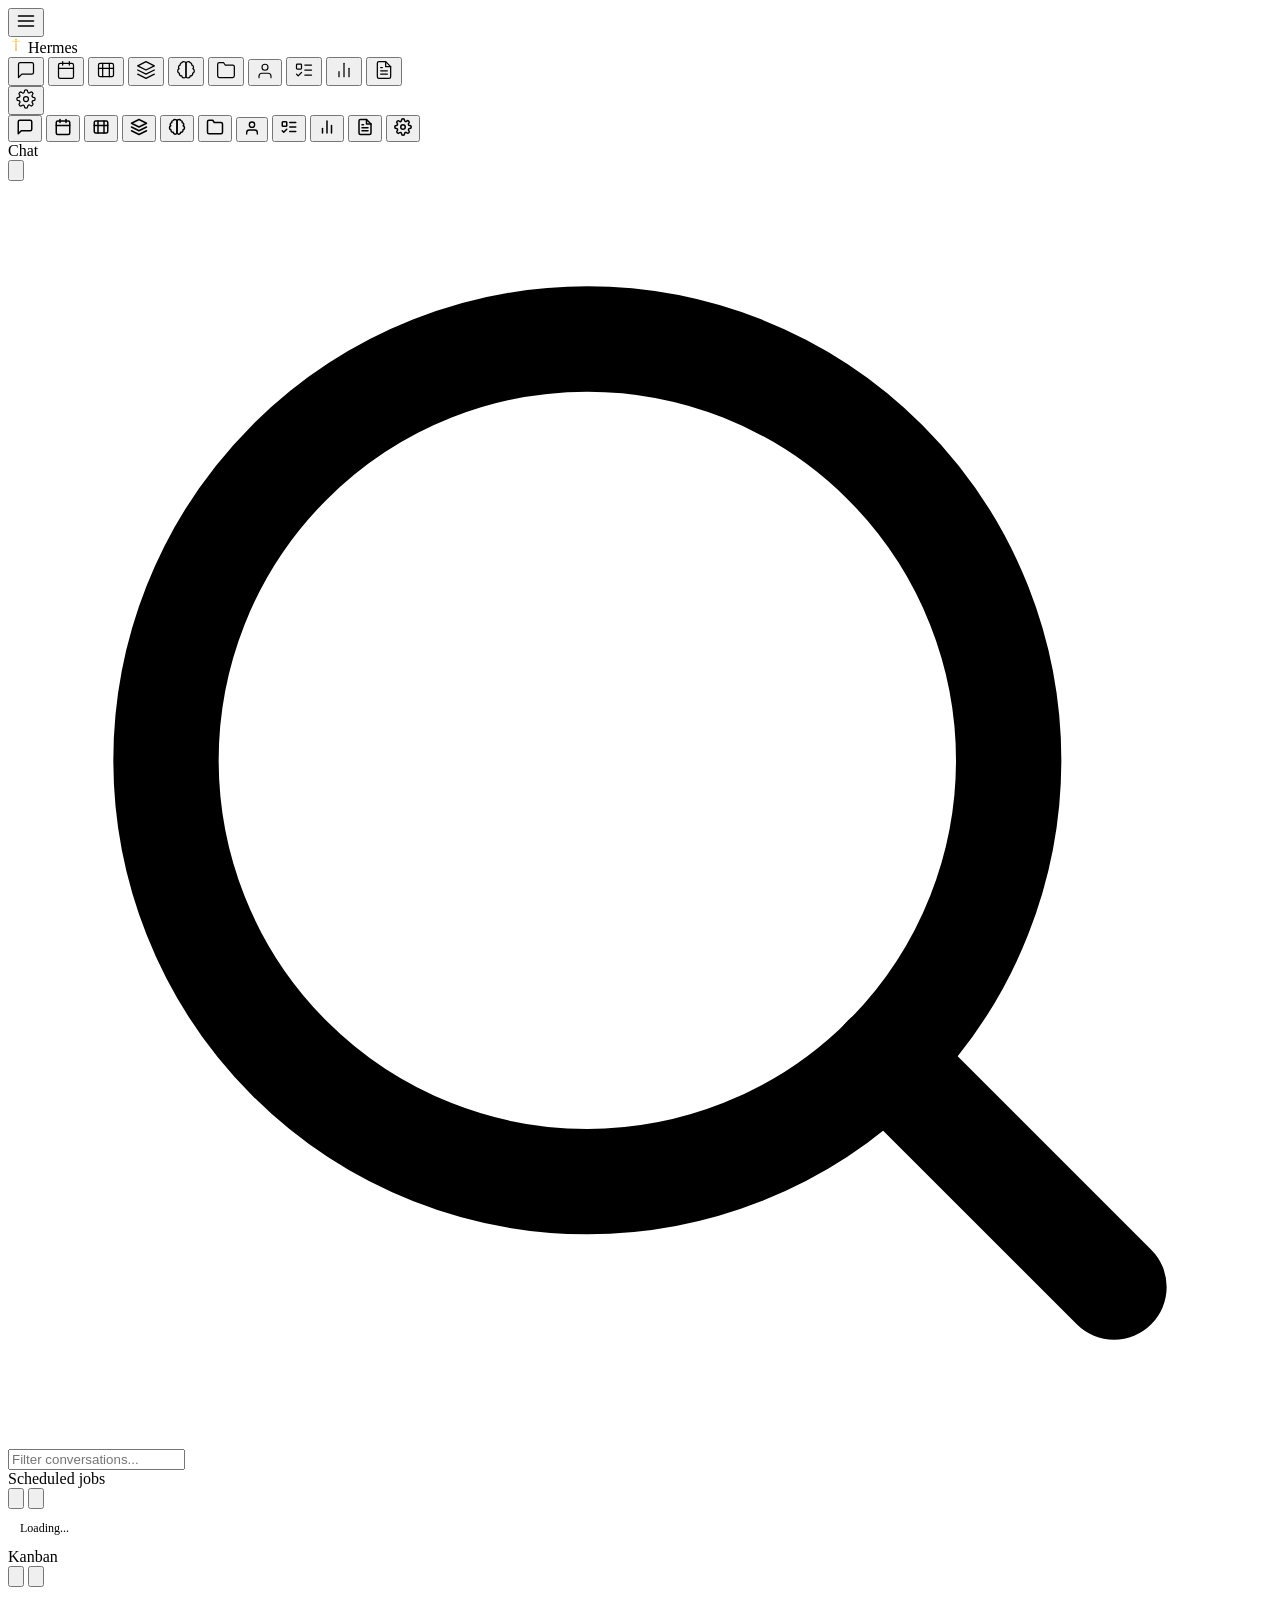
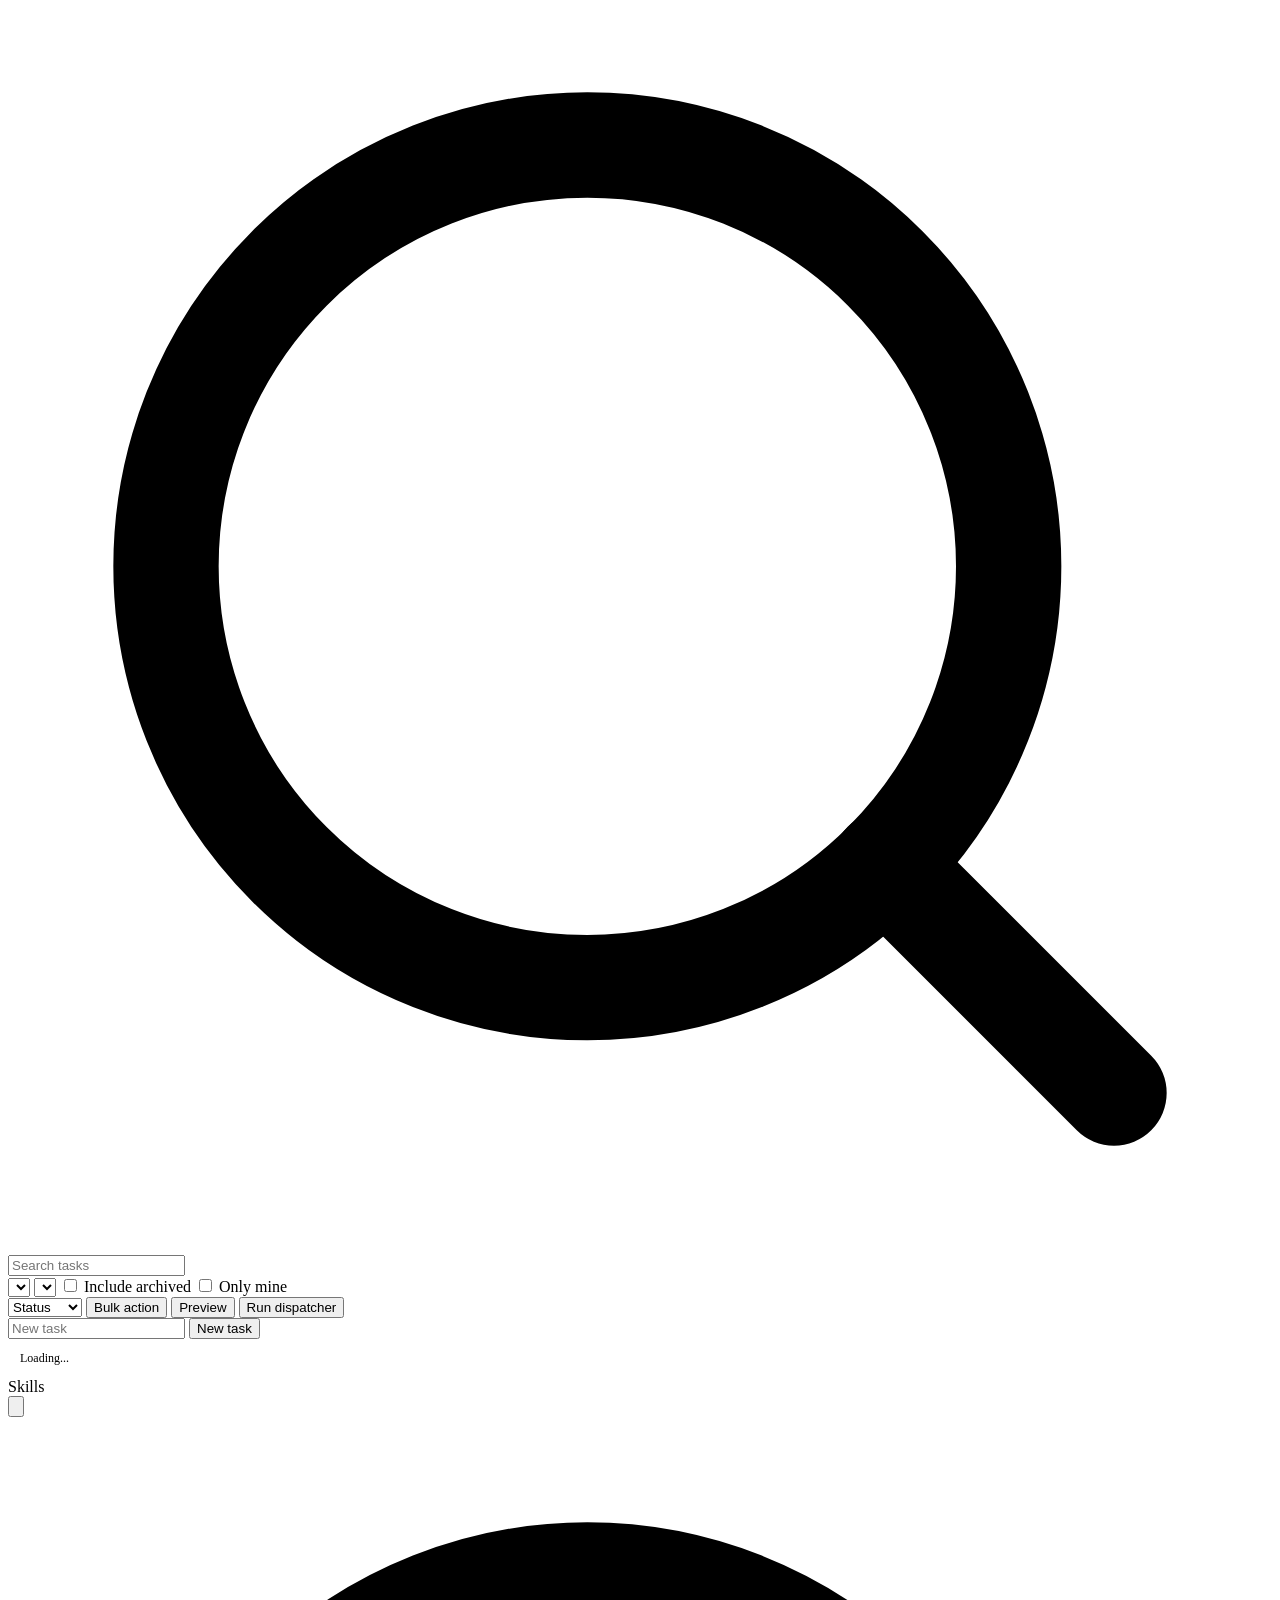
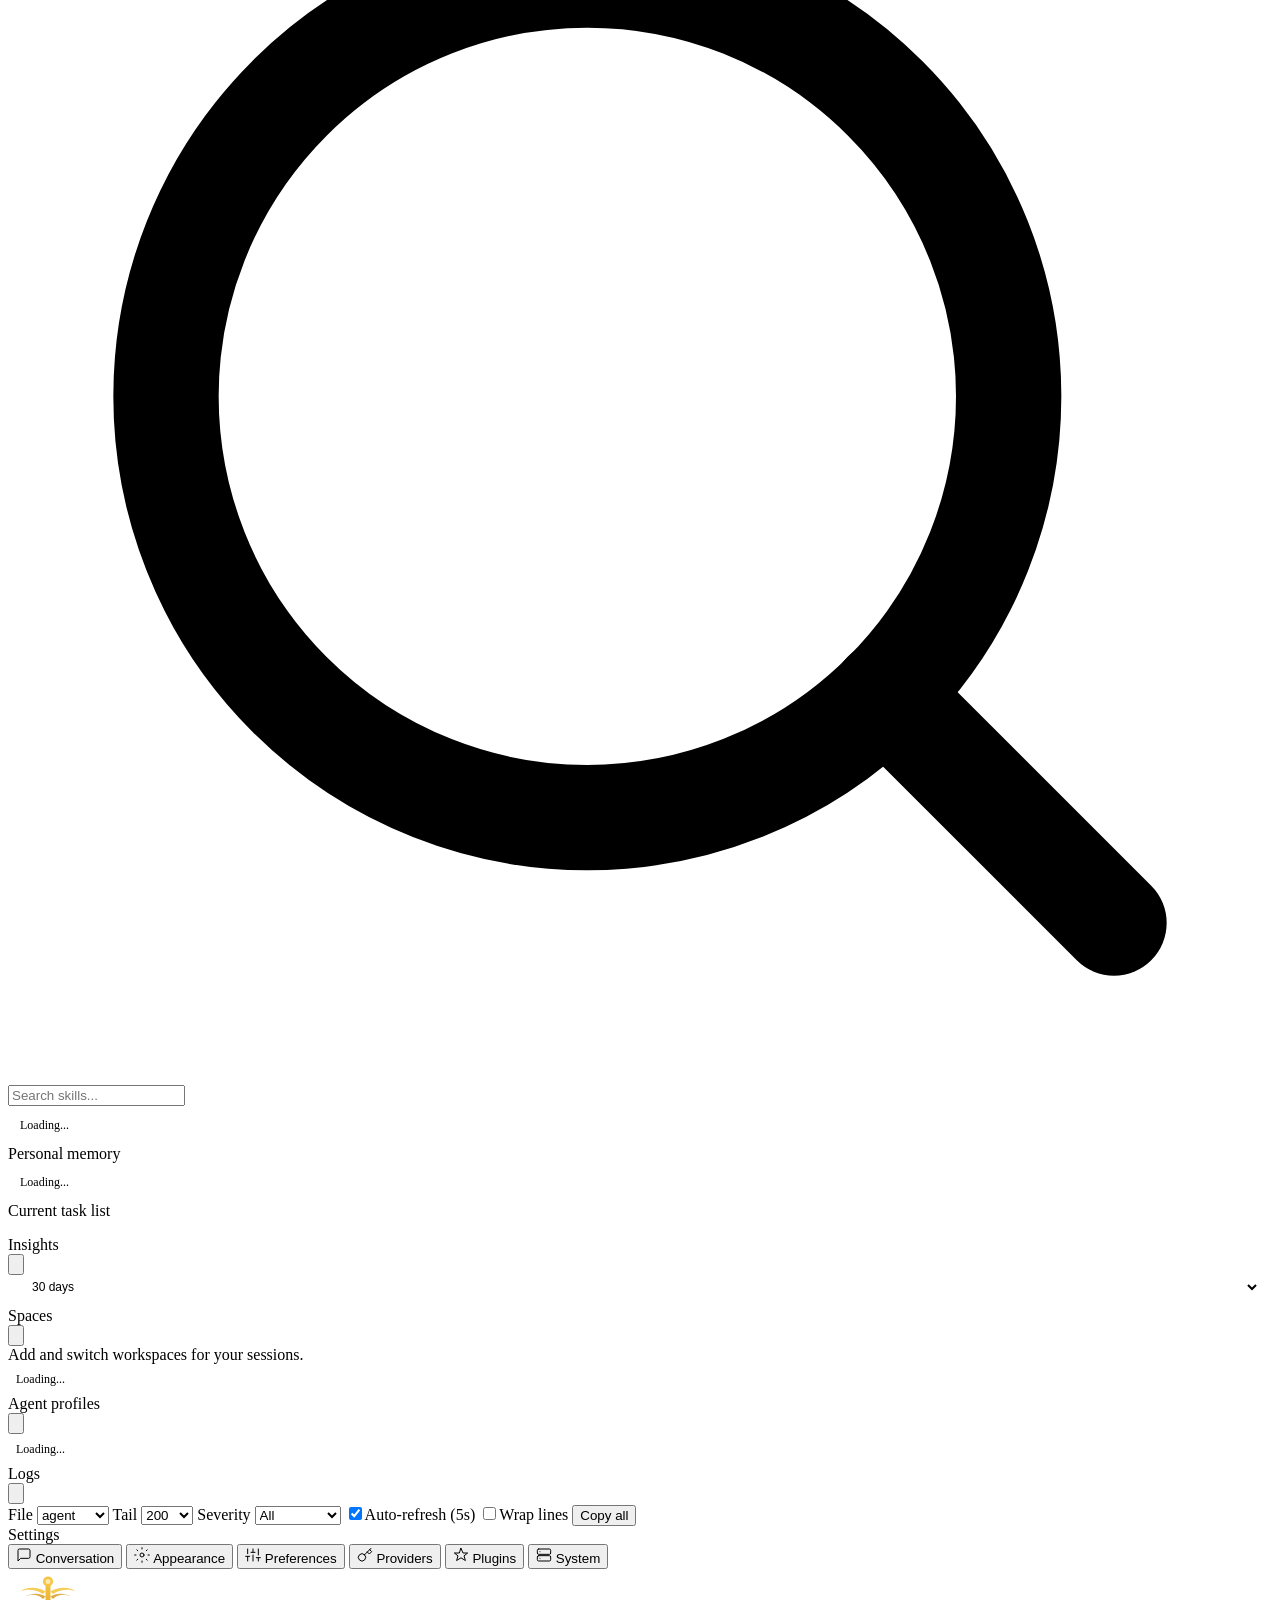
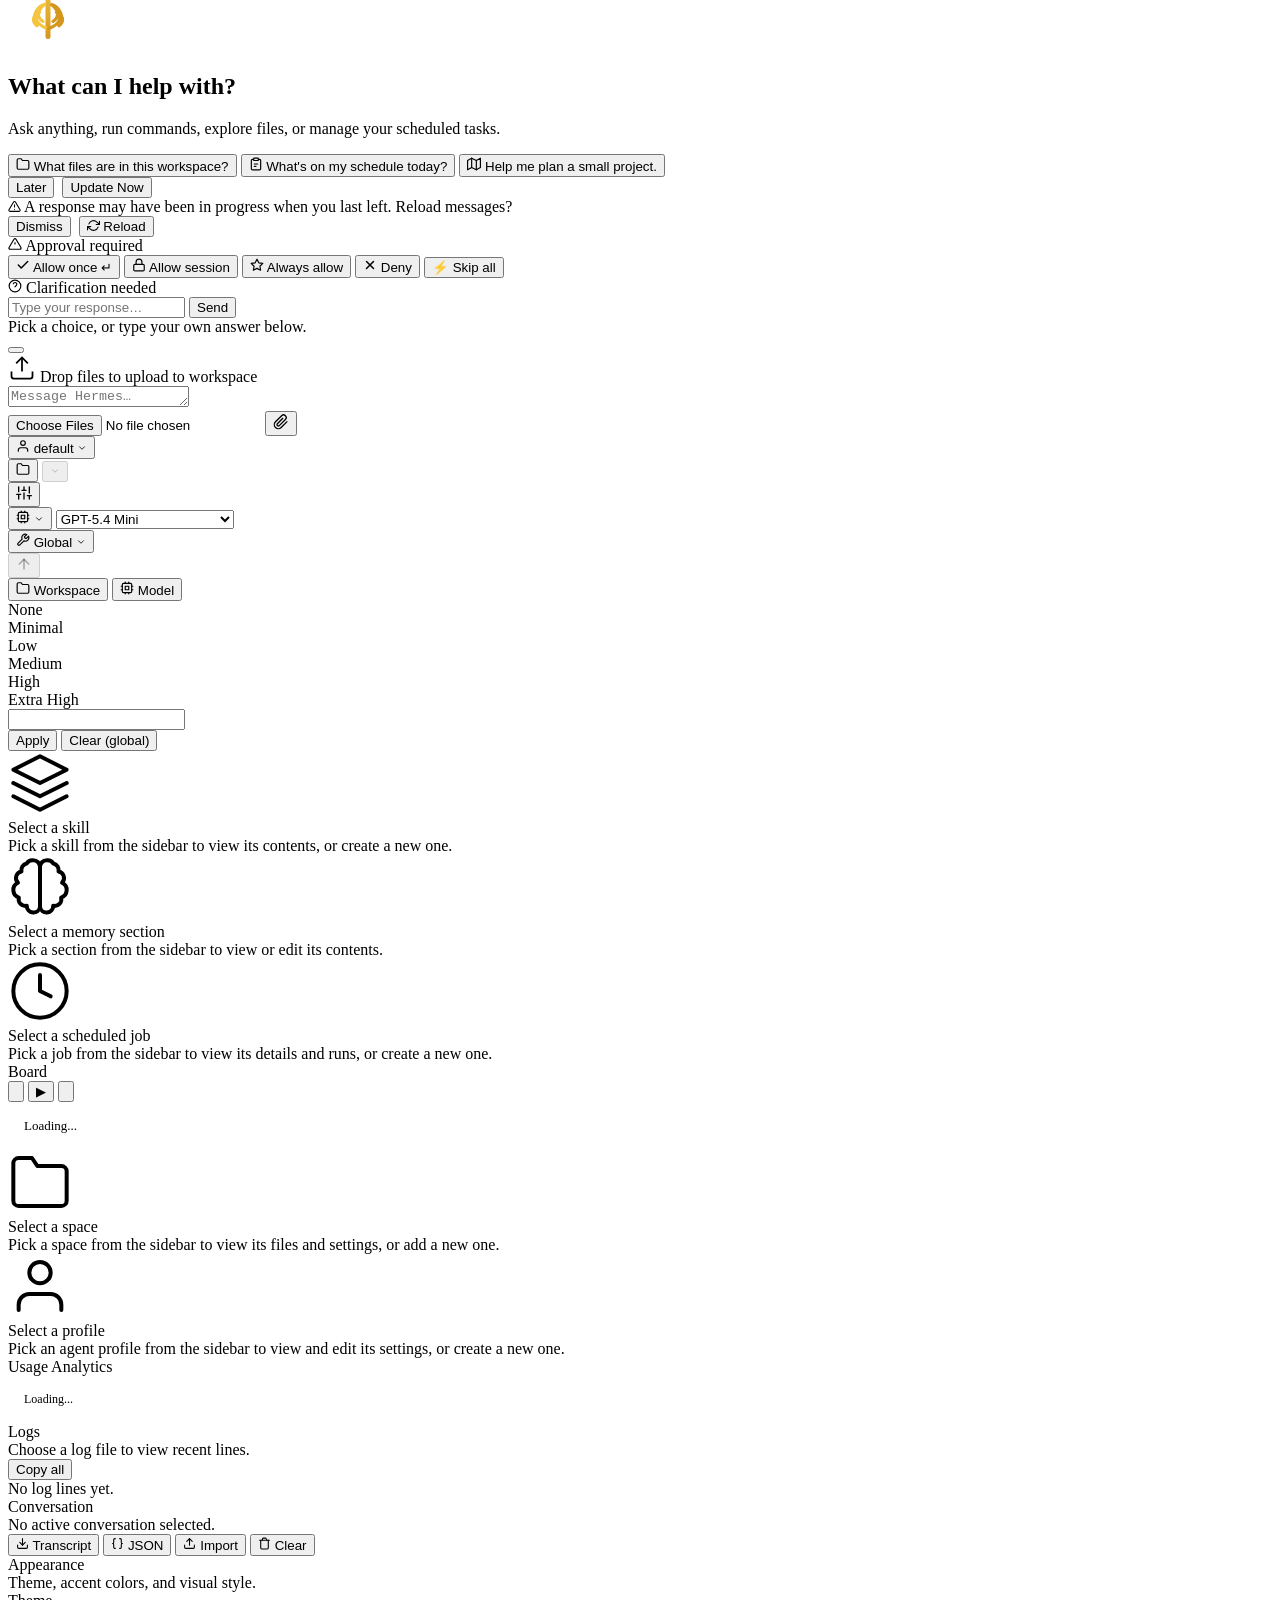
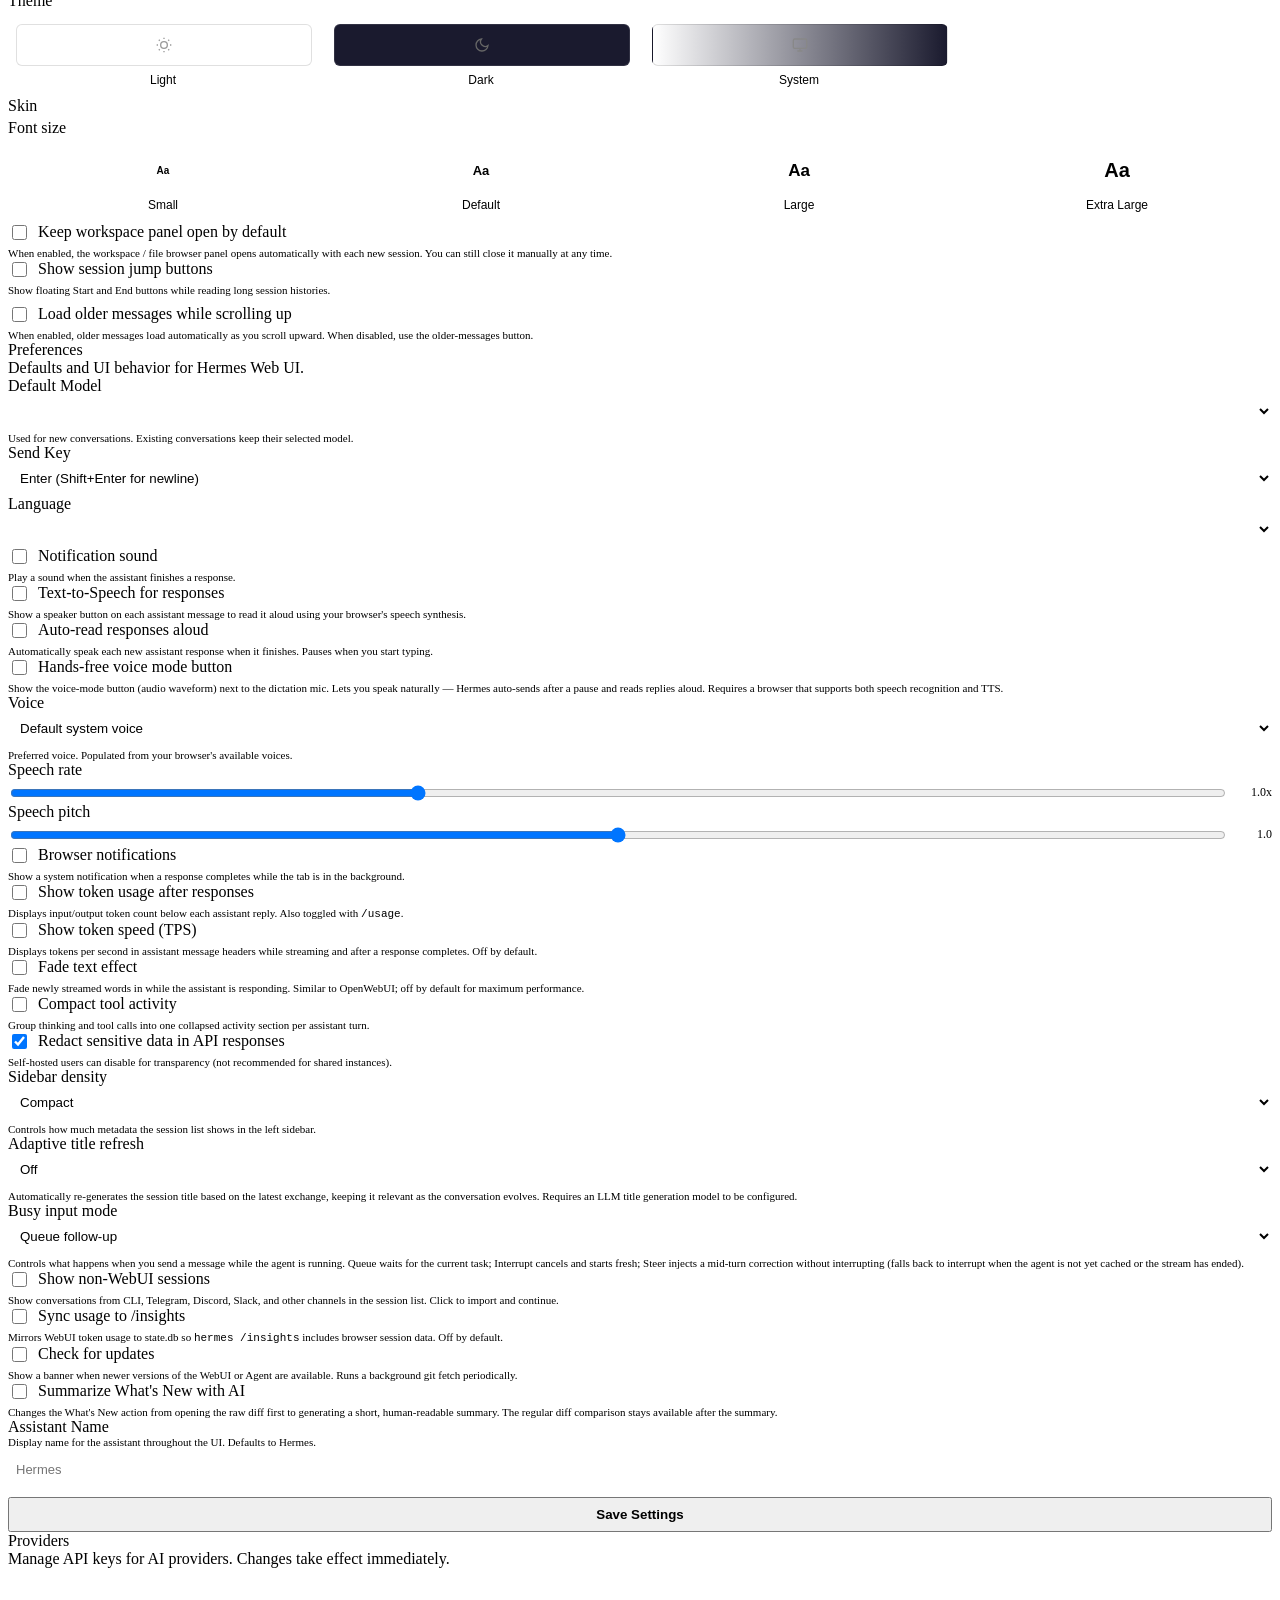
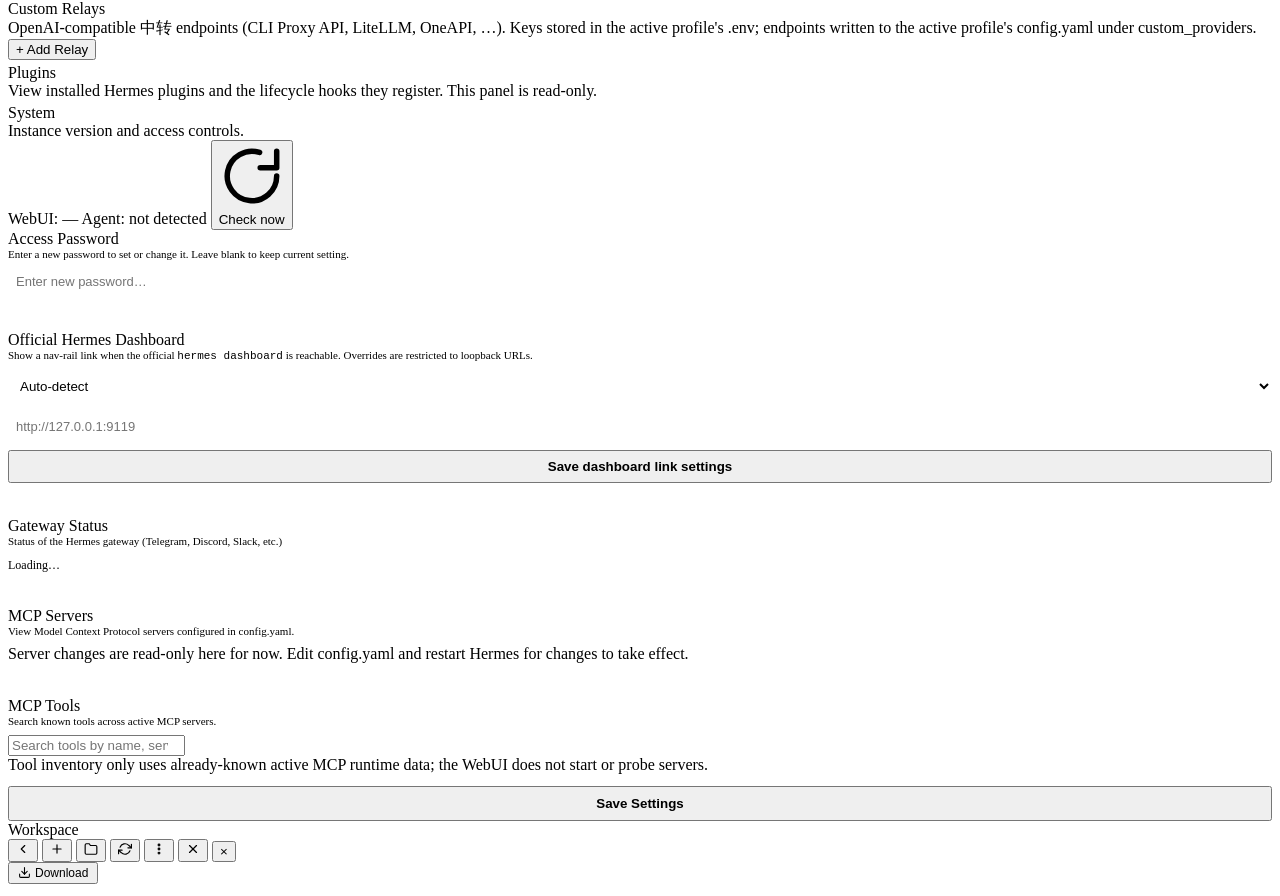
==== static/index.html @ fa10beca "docs(custom-relays): clarify config writes to active profile's home The "Custom Relays" subsection m" ====
<!doctype html>
<html lang="en">
<head>
<meta charset="utf-8">
<meta name="viewport" content="width=device-width, initial-scale=1, viewport-fit=cover">
<title>Hermes</title>
<!-- base href enables subpath mount support; all static paths must stay relative (no leading slash).
     MUST appear before manifest/favicon links so browsers resolve relative URLs against the
     correct base when the page is served from /session/<id> routes. See #2226. -->
<script>(function(){var path=location.pathname,marker='/session/',i=path.indexOf(marker),p;i>=0?p=(path.slice(0,i+1)||'/'):p=(path.endsWith('/')?path:(path.replace(/\/[^\/]*$/,'/')||'/'));document.write('<base href="'+location.origin+p+'">');})()</script>
<link rel="icon" type="image/svg+xml" href="static/favicon.svg">
<link rel="icon" type="image/png" sizes="32x32" href="static/favicon-32.png">
<link rel="shortcut icon" href="static/favicon.ico">
<link rel="manifest" href="manifest.json" crossorigin="use-credentials">
<meta name="mobile-web-app-capable" content="yes">
<meta name="apple-mobile-web-app-capable" content="yes">
<meta name="apple-mobile-web-app-status-bar-style" content="default">
<meta name="apple-mobile-web-app-title" content="Hermes">
<link rel="apple-touch-icon" sizes="512x512" href="static/apple-touch-icon.png">
<script>(function(){var themes={light:1,dark:1,system:1},skins={default:1,ares:1,mono:1,slate:1,poseidon:1,sisyphus:1,charizard:1,sienna:1},legacy={slate:['dark','slate'],solarized:['dark','poseidon'],monokai:['dark','sisyphus'],nord:['dark','slate'],oled:['dark','default']},t=(localStorage.getItem('hermes-theme')||'dark').toLowerCase(),s=(localStorage.getItem('hermes-skin')||'').toLowerCase(),m=legacy[t],theme=m?m[0]:(themes[t]?t:'dark'),skin=skins[s]?s:(m?m[1]:'default');localStorage.setItem('hermes-theme',theme);localStorage.setItem('hermes-skin',skin);if(theme==='system')theme=window.matchMedia('(prefers-color-scheme:dark)').matches?'dark':'light';if(theme==='dark')document.documentElement.classList.add('dark');if(skin!=='default')document.documentElement.dataset.skin=skin;})()</script>
<script>(function(){var fs=localStorage.getItem('hermes-font-size');if(fs&&fs!=='default')document.documentElement.dataset.fontSize=fs;})()</script>
<!-- theme-color: surfaces the active app chrome color to native status bars (Safari status bar, PWA, native WKWebView wrappers). Updated dynamically by boot.js when theme/skin changes. The light/dark default values match style.css :root --sidebar / :root.dark --sidebar. -->
<meta name="theme-color" content="#FAF7F0" media="(prefers-color-scheme: light)">
<meta name="theme-color" content="#141425" media="(prefers-color-scheme: dark)">
<meta name="theme-color" id="hermes-theme-color" content="#0D0D1A">
<script>(function(){try{var t=localStorage.getItem('hermes-theme')||'dark';if(t==='system')t=window.matchMedia('(prefers-color-scheme:dark)').matches?'dark':'light';var c=t==='dark'?'#141425':'#FAF7F0';document.querySelectorAll('meta[name="theme-color"]').forEach(function(m){m.setAttribute('content',c);m.removeAttribute('media');});}catch(e){}})()</script>
<script>(function(){try{document.documentElement.dataset.workspacePanel=localStorage.getItem('hermes-webui-workspace-panel')==='open'?'open':'closed';}catch(e){document.documentElement.dataset.workspacePanel='closed';}})()</script>
<script>(function(){try{if(localStorage.getItem('hermes-webui-sidebar-collapsed')==='1')document.documentElement.dataset.sidebarCollapsed='1';}catch(e){}})()</script>
<link rel="stylesheet" href="static/style.css?v=__WEBUI_VERSION__">
  <link rel="stylesheet" href="https://cdn.jsdelivr.net/npm/xterm@5.3.0/css/xterm.css" integrity="sha384-LJcOxlx9IMbNXDqJ2axpfEQKkAYbFjJfhXexLfiRJhjDU81mzgkiQq8rkV0j6dVh" crossorigin="anonymous">
  <!-- KaTeX math rendering CSS (loaded eagerly to prevent layout shift) -->
  <link rel="stylesheet" href="https://cdn.jsdelivr.net/npm/katex@0.16.22/dist/katex.min.css" integrity="sha384-5TcZemv2l/9On385z///+d7MSYlvIEw9FuZTIdZ14vJLqWphw7e7ZPuOiCHJcFCP" crossorigin="anonymous">
  <!-- streaming-markdown: incremental DOM-building markdown parser for live streams -->
  <!-- Self-hosted from npm:streaming-markdown@0.2.15 — no CDN dependency.           -->
  <!-- sha384 of smd.min.js @0.2.15: sha384-T6r95ocN9t3W8tUK2Fa6FPaO7bJryyjyW0WCalrUnpgtm2qXr5xcN4vwPYEJ6vHa -->
  <!-- ES module imports do not support the integrity= attribute (W3C limitation);    -->
  <!-- version is pinned in the vendored file path; hash documented above for audit. -->
  <script type="module">
    import * as smd from './static/vendor/smd.min.js';
    // SRI verification happens at the ES module level via importmap or SW; pinning version in URL.
    // sha384 of smd.min.js @0.2.15: sha384-T6r95ocN9t3W8tUK2Fa6FPaO7bJryyjyW0WCalrUnpgtm2qXr5xcN4vwPYEJ6vHa
    window.smd = smd;
  </script>
  <!-- Prism.js syntax highlighting (loaded async, non-blocking) -->
  <!-- SRI removed from prism-tomorrow.min.css — jsdelivr serves different digests across
       edge nodes causing intermittent integrity failures that block syntax highlighting (#1100).
       Version is pinned to @1.29.0 which is sufficient for supply-chain assurance. -->
  <link id="prism-theme" rel="stylesheet" href="https://cdn.jsdelivr.net/npm/prismjs@1.29.0/themes/prism-tomorrow.min.css" crossorigin="anonymous">
  <script src="https://cdn.jsdelivr.net/npm/prismjs@1.29.0/components/prism-core.min.js" integrity="sha384-MXybTpajaBV0AkcBaCPT4KIvo0FzoCiWXgcihYsw4FUkEz0Pv3JGV6tk2G8vJtDc" crossorigin="anonymous" defer></script>
  <script src="https://cdn.jsdelivr.net/npm/prismjs@1.29.0/plugins/autoloader/prism-autoloader.min.js" integrity="sha384-Uq05+JLko69eOiPr39ta9bh7kld5PKZoU+fF7g0EXTAriEollhZ+DrN8Q/Oi8J2Q" crossorigin="anonymous" defer></script>
  <script src="https://cdn.jsdelivr.net/npm/xterm@5.3.0/lib/xterm.js" integrity="sha384-/nfmYPUzWMS6v2atn8hbljz7NE0EI1iGx34lJaNzyVjWGDzMv+ciUZUeJpKA3Glc" crossorigin="anonymous" defer></script>
  <script src="https://cdn.jsdelivr.net/npm/xterm-addon-fit@0.8.0/lib/xterm-addon-fit.js" integrity="sha384-AQLWHRKAgdTxkolJcLOELg4E9rE89CPE2xMy3tIRFn08NcGKPTsELdvKomqji+DL" crossorigin="anonymous" defer></script>
  <script src="https://cdn.jsdelivr.net/npm/xterm-addon-web-links@0.9.0/lib/xterm-addon-web-links.js" integrity="sha384-U4fBROT3kCM582gaYiNaOSQiJbXPzd9SfR1598Y7yeGSYVBzikXrNg0XyuU+mOnl" crossorigin="anonymous" defer></script>
  <!-- PWA service worker registration -->
  <script>
    if ('serviceWorker' in navigator) {
      window.addEventListener('load', function() {
        navigator.serviceWorker.register('sw.js?v=__WEBUI_VERSION__').catch(function(err) {
          console.warn('[pwa] Service worker registration failed:', err);
        });
      });
    }
  </script>
</head>
<body>
<header class="app-titlebar" role="banner">
  <button class="app-titlebar-hamburger has-tooltip has-tooltip--bottom" id="btnHamburger" onclick="toggleMobileSidebar()" type="button" data-tooltip="Menu" aria-label="Menu">
    <svg width="20" height="20" viewBox="0 0 24 24" fill="none" stroke="currentColor" stroke-width="2" stroke-linecap="round" stroke-linejoin="round" aria-hidden="true"><line x1="3" y1="6" x2="21" y2="6"/><line x1="3" y1="12" x2="21" y2="12"/><line x1="3" y1="18" x2="21" y2="18"/></svg>
  </button>
  <div class="app-titlebar-inner">
    <span class="app-titlebar-icon" aria-hidden="true">
      <svg viewBox="0 0 64 64" width="16" height="16" aria-hidden="true">
        <defs>
          <linearGradient id="app-titlebar-gold" x1="0%" y1="0%" x2="0%" y2="100%">
            <stop offset="0%" style="stop-color:#F5C542"/>
            <stop offset="100%" style="stop-color:#D4961C"/>
          </linearGradient>
        </defs>
        <rect x="30" y="10" width="4" height="46" rx="2" fill="url(#app-titlebar-gold)"/>
        <path d="M30 18 C24 14, 14 14, 10 18 C14 16, 22 16, 28 20" fill="#F5C542" opacity="0.9"/>
        <path d="M34 18 C40 14, 50 14, 54 18 C50 16, 42 16, 36 20" fill="#F5C542" opacity="0.9"/>
        <circle cx="32" cy="10" r="4" fill="#F5C542"/>
      </svg>
    </span>
    <span class="app-titlebar-title" id="appTitlebarTitle">Hermes</span>
    <span class="app-titlebar-sub" id="appTitlebarSub" hidden></span>
  </div>
  <div class="app-titlebar-spacer" aria-hidden="true"></div>
</header>
<div class="layout">
  <nav class="rail" aria-label="Primary navigation">
    <button class="rail-btn nav-tab active has-tooltip" data-panel="chat" onclick="switchPanel('chat',{fromRailClick:true})" data-tooltip="Chat" data-i18n-title="tab_chat" aria-label="Chat"><svg width="20" height="20" viewBox="0 0 24 24" fill="none" stroke="currentColor" stroke-width="1.5" stroke-linecap="round" stroke-linejoin="round" aria-hidden="true"><path d="M21 15a2 2 0 0 1-2 2H7l-4 4V5a2 2 0 0 1 2-2h14a2 2 0 0 1 2 2z"/></svg></button>
    <button class="rail-btn nav-tab has-tooltip" data-panel="tasks" onclick="switchPanel('tasks',{fromRailClick:true})" data-tooltip="Tasks" data-i18n-title="tab_tasks" aria-label="Tasks"><svg width="20" height="20" viewBox="0 0 24 24" fill="none" stroke="currentColor" stroke-width="1.5" stroke-linecap="round" stroke-linejoin="round" aria-hidden="true"><rect x="3" y="4" width="18" height="18" rx="2"/><line x1="16" y1="2" x2="16" y2="6"/><line x1="8" y1="2" x2="8" y2="6"/><line x1="3" y1="10" x2="21" y2="10"/></svg></button>
    <button class="rail-btn nav-tab has-tooltip" data-panel="kanban" onclick="switchPanel('kanban',{fromRailClick:true})" data-tooltip="Kanban" data-i18n-title="tab_kanban" aria-label="Kanban"><svg width="20" height="20" viewBox="0 0 24 24" fill="none" stroke="currentColor" stroke-width="1.5" stroke-linecap="round" stroke-linejoin="round" aria-hidden="true"><rect x="3" y="4" width="18" height="16" rx="2"/><path d="M8 4v16"/><path d="M16 4v16"/><path d="M3 10h18"/></svg></button>
    <button class="rail-btn nav-tab has-tooltip" data-panel="skills" onclick="switchPanel('skills',{fromRailClick:true})" data-tooltip="Skills" data-i18n-title="tab_skills" aria-label="Skills"><svg width="20" height="20" viewBox="0 0 24 24" fill="none" stroke="currentColor" stroke-width="1.5" stroke-linecap="round" stroke-linejoin="round" aria-hidden="true"><path d="M12 2L2 7l10 5 10-5-10-5z"/><path d="M2 17l10 5 10-5"/><path d="M2 12l10 5 10-5"/></svg></button>
    <button class="rail-btn nav-tab has-tooltip" data-panel="memory" onclick="switchPanel('memory',{fromRailClick:true})" data-tooltip="Memory" data-i18n-title="tab_memory" aria-label="Memory"><svg width="20" height="20" viewBox="0 0 24 24" fill="none" stroke="currentColor" stroke-width="1.5" stroke-linecap="round" stroke-linejoin="round" aria-hidden="true"><path d="M9.5 2A2.5 2.5 0 0 1 12 4.5v15a2.5 2.5 0 0 1-4.96-.44 2.5 2.5 0 0 1-2.96-3.08 3 3 0 0 1-.34-5.58 2.5 2.5 0 0 1 1.32-4.24 2.5 2.5 0 0 1 1.98-3A2.5 2.5 0 0 1 9.5 2z"/><path d="M14.5 2A2.5 2.5 0 0 0 12 4.5v15a2.5 2.5 0 0 0 4.96-.44 2.5 2.5 0 0 0 2.96-3.08 3 3 0 0 0 .34-5.58 2.5 2.5 0 0 0-1.32-4.24 2.5 2.5 0 0 0-1.98-3A2.5 2.5 0 0 0 14.5 2z"/></svg></button>
    <button class="rail-btn nav-tab has-tooltip" data-panel="workspaces" onclick="switchPanel('workspaces',{fromRailClick:true})" data-tooltip="Spaces" data-i18n-title="tab_workspaces" aria-label="Spaces"><svg width="20" height="20" viewBox="0 0 24 24" fill="none" stroke="currentColor" stroke-width="1.5" stroke-linecap="round" stroke-linejoin="round" aria-hidden="true"><path d="M22 19a2 2 0 0 1-2 2H4a2 2 0 0 1-2-2V5a2 2 0 0 1 2-2h5l2 3h9a2 2 0 0 1 2 2z"/></svg></button>
    <button class="rail-btn nav-tab has-tooltip" data-panel="profiles" onclick="switchPanel('profiles',{fromRailClick:true})" data-tooltip="Agent profiles" data-i18n-title="tab_profiles" aria-label="Agent profiles"><svg width="18" height="18" viewBox="0 0 24 24" fill="none" stroke="currentColor" stroke-width="1.5" stroke-linecap="round" stroke-linejoin="round"><path d="M20 21v-2a4 4 0 0 0-4-4H8a4 4 0 0 0-4 4v2"/><circle cx="12" cy="7" r="4"/></svg></button>
    <button class="rail-btn nav-tab has-tooltip" data-panel="todos" onclick="switchPanel('todos',{fromRailClick:true})" data-tooltip="Current task list" data-i18n-title="tab_todos" aria-label="Todos"><svg width="20" height="20" viewBox="0 0 24 24" fill="none" stroke="currentColor" stroke-width="1.5" stroke-linecap="round" stroke-linejoin="round" aria-hidden="true"><rect x="3" y="5" width="6" height="6" rx="1"/><path d="m3 17 2 2 4-4"/><path d="M13 6h8"/><path d="M13 12h8"/><path d="M13 18h8"/></svg></button>
    <button class="rail-btn nav-tab has-tooltip" data-panel="insights" onclick="switchPanel('insights',{fromRailClick:true})" data-tooltip="Insights" data-i18n-title="tab_insights" aria-label="Insights"><svg width="20" height="20" viewBox="0 0 24 24" fill="none" stroke="currentColor" stroke-width="1.5" stroke-linecap="round" stroke-linejoin="round" aria-hidden="true"><path d="M18 20V10"/><path d="M12 20V4"/><path d="M6 20v-6"/></svg></button>
    <button class="rail-btn nav-tab dashboard-link has-tooltip" id="dashboardRailBtn" data-dashboard-link style="display:none" onclick="openHermesDashboard(event)" data-tooltip="Hermes Dashboard" data-i18n-title="tab_dashboard" aria-label="Hermes Dashboard"><svg width="20" height="20" viewBox="0 0 24 24" fill="none" stroke="currentColor" stroke-width="1.5" stroke-linecap="round" stroke-linejoin="round" aria-hidden="true"><rect x="3" y="3" width="18" height="18" rx="2"/><path d="M3 9h18"/><path d="M9 21V9"/></svg><span class="dashboard-external-badge" aria-hidden="true"></span></button>
    <button class="rail-btn nav-tab has-tooltip" data-panel="logs" onclick="switchPanel('logs',{fromRailClick:true})" data-tooltip="Logs" data-i18n-title="tab_logs" aria-label="Logs"><svg width="20" height="20" viewBox="0 0 24 24" fill="none" stroke="currentColor" stroke-width="1.5" stroke-linecap="round" stroke-linejoin="round" aria-hidden="true"><path d="M14 2H6a2 2 0 0 0-2 2v16a2 2 0 0 0 2 2h12a2 2 0 0 0 2-2V8z"/><path d="M14 2v6h6"/><path d="M8 13h8"/><path d="M8 17h8"/><path d="M8 9h2"/></svg></button>
    <div class="rail-spacer"></div>
    <button class="rail-btn nav-tab has-tooltip" data-panel="settings" onclick="switchPanel('settings',{fromRailClick:true})" data-tooltip="Settings" data-i18n-title="tab_settings" aria-label="Settings"><svg width="20" height="20" viewBox="0 0 24 24" fill="none" stroke="currentColor" stroke-width="1.5" stroke-linecap="round" stroke-linejoin="round" aria-hidden="true"><circle cx="12" cy="12" r="3"/><path d="M19.4 15a1.65 1.65 0 0 0 .33 1.82l.06.06a2 2 0 0 1-2.83 2.83l-.06-.06a1.65 1.65 0 0 0-1.82-.33 1.65 1.65 0 0 0-1 1.51V21a2 2 0 0 1-4 0v-.09A1.65 1.65 0 0 0 9 19.4a1.65 1.65 0 0 0-1.82.33l-.06.06a2 2 0 0 1-2.83-2.83l.06-.06a1.65 1.65 0 0 0 .33-1.82 1.65 1.65 0 0 0-1.51-1H3a2 2 0 0 1 0-4h.09A1.65 1.65 0 0 0 4.6 9a1.65 1.65 0 0 0-.33-1.82l-.06-.06a2 2 0 0 1 2.83-2.83l.06.06a1.65 1.65 0 0 0 1.82.33H9a1.65 1.65 0 0 0 1-1.51V3a2 2 0 0 1 4 0v.09a1.65 1.65 0 0 0 1 1.51 1.65 1.65 0 0 0 1.82-.33l.06-.06a2 2 0 0 1 2.83 2.83l-.06.06a1.65 1.65 0 0 0-.33 1.82V9a1.65 1.65 0 0 0 1.51 1H21a2 2 0 0 1 0 4h-.09a1.65 1.65 0 0 0-1.51 1z"/></svg></button>
  </nav>
  <aside class="sidebar">

    <div class="sidebar-nav">
      <button class="nav-tab active has-tooltip has-tooltip--bottom" data-panel="chat" data-label="Chat" onclick="switchPanel('chat',{fromRailClick:true})" data-tooltip="Chat" data-i18n-title="tab_chat"><svg width="18" height="18" viewBox="0 0 24 24" fill="none" stroke="currentColor" stroke-width="2" stroke-linecap="round" stroke-linejoin="round" aria-hidden="true"><path d="M21 15a2 2 0 0 1-2 2H7l-4 4V5a2 2 0 0 1 2-2h14a2 2 0 0 1 2 2z"/></svg></button>
      <button class="nav-tab has-tooltip has-tooltip--bottom" data-panel="tasks" data-label="Tasks" onclick="switchPanel('tasks',{fromRailClick:true})" data-tooltip="Tasks" data-i18n-title="tab_tasks"><svg width="18" height="18" viewBox="0 0 24 24" fill="none" stroke="currentColor" stroke-width="2" stroke-linecap="round" stroke-linejoin="round" aria-hidden="true"><rect x="3" y="4" width="18" height="18" rx="2"/><line x1="16" y1="2" x2="16" y2="6"/><line x1="8" y1="2" x2="8" y2="6"/><line x1="3" y1="10" x2="21" y2="10"/></svg></button>
      <button class="nav-tab has-tooltip has-tooltip--bottom" data-panel="kanban" data-label="Kanban" onclick="switchPanel('kanban',{fromRailClick:true})" data-tooltip="Kanban" data-i18n-title="tab_kanban"><svg width="18" height="18" viewBox="0 0 24 24" fill="none" stroke="currentColor" stroke-width="2" stroke-linecap="round" stroke-linejoin="round" aria-hidden="true"><rect x="3" y="4" width="18" height="16" rx="2"/><path d="M8 4v16"/><path d="M16 4v16"/><path d="M3 10h18"/></svg></button>
      <button class="nav-tab has-tooltip has-tooltip--bottom" data-panel="skills" data-label="Skills" onclick="switchPanel('skills',{fromRailClick:true})" data-tooltip="Skills" data-i18n-title="tab_skills"><svg width="18" height="18" viewBox="0 0 24 24" fill="none" stroke="currentColor" stroke-width="2" stroke-linecap="round" stroke-linejoin="round" aria-hidden="true"><path d="M12 2L2 7l10 5 10-5-10-5z"/><path d="M2 17l10 5 10-5"/><path d="M2 12l10 5 10-5"/></svg></button>
      <button class="nav-tab has-tooltip has-tooltip--bottom" data-panel="memory" data-label="Memory" onclick="switchPanel('memory',{fromRailClick:true})" data-tooltip="Memory" data-i18n-title="tab_memory"><svg width="18" height="18" viewBox="0 0 24 24" fill="none" stroke="currentColor" stroke-width="2" stroke-linecap="round" stroke-linejoin="round" aria-hidden="true"><path d="M9.5 2A2.5 2.5 0 0 1 12 4.5v15a2.5 2.5 0 0 1-4.96-.44 2.5 2.5 0 0 1-2.96-3.08 3 3 0 0 1-.34-5.58 2.5 2.5 0 0 1 1.32-4.24 2.5 2.5 0 0 1 1.98-3A2.5 2.5 0 0 1 9.5 2z"/><path d="M14.5 2A2.5 2.5 0 0 0 12 4.5v15a2.5 2.5 0 0 0 4.96-.44 2.5 2.5 0 0 0 2.96-3.08 3 3 0 0 0 .34-5.58 2.5 2.5 0 0 0-1.32-4.24 2.5 2.5 0 0 0-1.98-3A2.5 2.5 0 0 0 14.5 2z"/></svg></button>
      <button class="nav-tab has-tooltip has-tooltip--bottom" data-panel="workspaces" data-label="Spaces" onclick="switchPanel('workspaces',{fromRailClick:true})" data-tooltip="Spaces" data-i18n-title="tab_workspaces"><svg width="18" height="18" viewBox="0 0 24 24" fill="none" stroke="currentColor" stroke-width="2" stroke-linecap="round" stroke-linejoin="round" aria-hidden="true"><path d="M22 19a2 2 0 0 1-2 2H4a2 2 0 0 1-2-2V5a2 2 0 0 1 2-2h5l2 3h9a2 2 0 0 1 2 2z"/></svg></button>
      <button class="nav-tab has-tooltip has-tooltip--bottom" data-panel="profiles" data-label="Profiles" onclick="switchPanel('profiles',{fromRailClick:true})" data-tooltip="Agent profiles" data-i18n-title="tab_profiles"><svg width="16" height="16" viewBox="0 0 24 24" fill="none" stroke="currentColor" stroke-width="2" stroke-linecap="round" stroke-linejoin="round"><path d="M20 21v-2a4 4 0 0 0-4-4H8a4 4 0 0 0-4 4v2"/><circle cx="12" cy="7" r="4"/></svg></button>
      <button class="nav-tab has-tooltip has-tooltip--bottom" data-panel="todos" data-label="Todos" onclick="switchPanel('todos',{fromRailClick:true})" data-tooltip="Current task list" data-i18n-title="tab_todos"><svg width="18" height="18" viewBox="0 0 24 24" fill="none" stroke="currentColor" stroke-width="2" stroke-linecap="round" stroke-linejoin="round" aria-hidden="true"><rect x="3" y="5" width="6" height="6" rx="1"/><path d="m3 17 2 2 4-4"/><path d="M13 6h8"/><path d="M13 12h8"/><path d="M13 18h8"/></svg></button>
      <button class="nav-tab has-tooltip has-tooltip--bottom" data-panel="insights" data-label="Insights" onclick="switchPanel('insights',{fromRailClick:true})" data-tooltip="Insights" data-i18n-title="tab_insights"><svg width="18" height="18" viewBox="0 0 24 24" fill="none" stroke="currentColor" stroke-width="2" stroke-linecap="round" stroke-linejoin="round" aria-hidden="true"><path d="M18 20V10"/><path d="M12 20V4"/><path d="M6 20v-6"/></svg></button>
      <button class="nav-tab dashboard-link has-tooltip has-tooltip--bottom" id="dashboardMobileBtn" data-dashboard-link data-label="Dashboard" style="display:none" onclick="openHermesDashboard(event)" data-tooltip="Hermes Dashboard" data-i18n-title="tab_dashboard"><svg width="18" height="18" viewBox="0 0 24 24" fill="none" stroke="currentColor" stroke-width="2" stroke-linecap="round" stroke-linejoin="round" aria-hidden="true"><rect x="3" y="3" width="18" height="18" rx="2"/><path d="M3 9h18"/><path d="M9 21V9"/></svg><span class="dashboard-external-badge" aria-hidden="true"></span></button>
      <button class="nav-tab has-tooltip has-tooltip--bottom" data-panel="logs" data-label="Logs" onclick="switchPanel('logs',{fromRailClick:true})" data-tooltip="Logs" data-i18n-title="tab_logs"><svg width="18" height="18" viewBox="0 0 24 24" fill="none" stroke="currentColor" stroke-width="2" stroke-linecap="round" stroke-linejoin="round" aria-hidden="true"><path d="M14 2H6a2 2 0 0 0-2 2v16a2 2 0 0 0 2 2h12a2 2 0 0 0 2-2V8z"/><path d="M14 2v6h6"/><path d="M8 13h8"/><path d="M8 17h8"/><path d="M8 9h2"/></svg></button>
      <!-- Settings button mirrored here for mobile (rail is desktop-only via @media >=768px). Keep in sync with rail entry. -->
      <button class="nav-tab has-tooltip has-tooltip--bottom" data-panel="settings" onclick="switchPanel('settings',{fromRailClick:true})" data-tooltip="Settings" data-i18n-title="tab_settings"><svg width="18" height="18" viewBox="0 0 24 24" fill="none" stroke="currentColor" stroke-width="2" stroke-linecap="round" stroke-linejoin="round" aria-hidden="true"><circle cx="12" cy="12" r="3"/><path d="M19.4 15a1.65 1.65 0 0 0 .33 1.82l.06.06a2 2 0 0 1-2.83 2.83l-.06-.06a1.65 1.65 0 0 0-1.82-.33 1.65 1.65 0 0 0-1 1.51V21a2 2 0 0 1-4 0v-.09A1.65 1.65 0 0 0 9 19.4a1.65 1.65 0 0 0-1.82.33l-.06.06a2 2 0 0 1-2.83-2.83l.06-.06a1.65 1.65 0 0 0 .33-1.82 1.65 1.65 0 0 0-1.51-1H3a2 2 0 0 1 0-4h.09A1.65 1.65 0 0 0 4.6 9a1.65 1.65 0 0 0-.33-1.82l-.06-.06a2 2 0 0 1 2.83-2.83l.06.06a1.65 1.65 0 0 0 1.82.33H9a1.65 1.65 0 0 0 1-1.51V3a2 2 0 0 1 4 0v.09a1.65 1.65 0 0 0 1 1.51 1.65 1.65 0 0 0 1.82-.33l.06-.06a2 2 0 0 1 2.83 2.83l-.06.06a1.65 1.65 0 0 0-.33 1.82V9a1.65 1.65 0 0 0 1.51 1H21a2 2 0 0 1 0 4h-.09a1.65 1.65 0 0 0-1.51 1z"/></svg></button>
    </div>
    <!-- Chat panel -->
    <div class="panel-view active" id="panelChat">
      <div class="panel-head">
        <span data-i18n="tab_chat">Chat</span>
        <div class="panel-head-actions">
          <button class="panel-head-btn has-tooltip has-tooltip--bottom-right" id="btnNewChat" data-tooltip="New conversation (Cmd+K)" data-i18n-title="new_conversation" aria-label="New conversation">
            <svg viewBox="0 0 24 24" fill="none" stroke="currentColor" stroke-width="2" stroke-linecap="round" stroke-linejoin="round" aria-hidden="true"><line x1="12" y1="5" x2="12" y2="19"/><line x1="5" y1="12" x2="19" y2="12"/></svg>
          </button>
        </div>
      </div>
      <div class="session-search sidebar-search"><svg class="sidebar-search-icon" viewBox="0 0 24 24" fill="none" stroke="currentColor" stroke-width="2" stroke-linecap="round" stroke-linejoin="round" aria-hidden="true"><circle cx="11" cy="11" r="8"/><path d="M21 21l-4.35-4.35"/></svg><input id="sessionSearch" placeholder="Filter conversations..." data-i18n-placeholder="filter_conversations" oninput="filterSessions()" autocomplete="off"></div>
      <div class="session-list" id="sessionList"></div>
    </div>
    <!-- Tasks (cron) panel -->
    <div class="panel-view" id="panelTasks">
      <div class="panel-head">
        <span data-i18n="scheduled_jobs">Scheduled jobs</span>
        <div class="panel-head-actions">
          <button class="panel-head-btn has-tooltip has-tooltip--bottom" id="cronRefreshBtn" onclick="loadCrons(true)" data-tooltip="Refresh job list" aria-label="Refresh job list"><svg viewBox="0 0 24 24" fill="none" stroke="currentColor" stroke-width="2" stroke-linecap="round" stroke-linejoin="round" aria-hidden="true"><polyline points="23 4 23 10 17 10"/><path d="M20.49 15a9 9 0 1 1-2.12-9.36L23 10"/></svg></button>
          <button class="panel-head-btn has-tooltip has-tooltip--bottom" onclick="openCronCreate()" data-tooltip="New job" data-i18n-title="new_job" aria-label="New job"><svg viewBox="0 0 24 24" fill="none" stroke="currentColor" stroke-width="2" stroke-linecap="round" stroke-linejoin="round" aria-hidden="true"><line x1="12" y1="5" x2="12" y2="19"/><line x1="5" y1="12" x2="19" y2="12"/></svg></button>
        </div>
      </div>
      <div class="cron-list" id="cronList"><div style="padding:12px;color:var(--muted);font-size:12px" data-i18n="loading">Loading...</div></div>
    </div>
    <!-- Kanban panel -->
    <div class="panel-view" id="panelKanban">
      <div class="panel-head">
        <span data-i18n="tab_kanban">Kanban</span>
        <div class="panel-head-actions">
          <button class="panel-head-btn has-tooltip has-tooltip--bottom" id="kanbanNewTaskBtn" onclick="openKanbanCreate()" data-tooltip="New task" data-i18n-title="kanban_new_task" aria-label="New task"><svg viewBox="0 0 24 24" fill="none" stroke="currentColor" stroke-width="2" stroke-linecap="round" stroke-linejoin="round" aria-hidden="true"><line x1="12" y1="5" x2="12" y2="19"/><line x1="5" y1="12" x2="19" y2="12"/></svg></button>
          <button class="panel-head-btn has-tooltip has-tooltip--bottom" id="kanbanRefreshBtn" onclick="loadKanban(true)" data-tooltip="Refresh" data-i18n-title="kanban_refresh" aria-label="Refresh"><svg viewBox="0 0 24 24" fill="none" stroke="currentColor" stroke-width="2" stroke-linecap="round" stroke-linejoin="round" aria-hidden="true"><polyline points="23 4 23 10 17 10"/><path d="M20.49 15a9 9 0 1 1-2.12-9.36L23 10"/></svg></button>
        </div>
      </div>
      <div class="kanban-filter-stack">
        <div class="sidebar-search"><svg class="sidebar-search-icon" viewBox="0 0 24 24" fill="none" stroke="currentColor" stroke-width="2" stroke-linecap="round" stroke-linejoin="round" aria-hidden="true"><circle cx="11" cy="11" r="8"/><path d="M21 21l-4.35-4.35"/></svg><input id="kanbanSearch" placeholder="Search tasks" data-i18n-placeholder="kanban_search_tasks" oninput="filterKanban()"></div>
        <select id="kanbanAssigneeFilter" onchange="loadKanban(true)" aria-label="Assignee filter"></select>
        <select id="kanbanTenantFilter" onchange="loadKanban(true)" aria-label="Tenant filter"></select>
        <label class="kanban-check"><input id="kanbanIncludeArchived" type="checkbox" onchange="loadKanban(true)"> <span data-i18n="kanban_include_archived">Include archived</span></label>
        <label class="kanban-check"><input id="kanbanOnlyMine" type="checkbox" onchange="loadKanban(true)"> <span data-i18n="kanban_only_mine">Only mine</span></label>
        <div id="kanbanStats" class="kanban-stats" aria-live="polite"></div>
        <div id="kanbanBulkBar" class="kanban-bulk-bar">
          <select id="kanbanBulkStatus" aria-label="Bulk status"><option value="">Status</option><option value="ready">Ready</option><option value="blocked">Blocked</option><option value="done">Done</option><option value="archived">Archived</option></select>
          <button class="btn secondary" onclick="bulkUpdateKanban()" data-i18n="kanban_bulk_action">Bulk action</button>
          <button class="btn secondary kanban-nudge-dispatch-btn" onclick="nudgeKanbanDispatcher()" data-i18n="kanban_nudge_dispatcher" title="Dry-run: shows what would be claimed without spawning workers">Preview</button>
          <button class="btn primary kanban-run-dispatch-btn" onclick="runKanbanDispatcher()" data-i18n="kanban_run_dispatcher" title="Claims Ready tasks and spawns worker subprocesses">Run dispatcher</button>
        </div>
        <div class="kanban-new-task-row">
          <input id="kanbanNewTaskTitle" placeholder="New task" data-i18n-placeholder="kanban_new_task" onkeydown="if(event.key==='Enter')createKanbanTask()">
          <button class="btn secondary" onclick="createKanbanTask()" data-i18n="kanban_new_task">New task</button>
        </div>
      </div>
      <div class="kanban-summary" id="kanbanSummary"></div>
      <div class="kanban-list" id="kanbanList"><div style="padding:12px;color:var(--muted);font-size:12px" data-i18n="loading">Loading...</div></div>
    </div>
    <!-- Skills panel -->
    <div class="panel-view" id="panelSkills">
      <div class="panel-head">
        <span data-i18n="tab_skills">Skills</span>
        <div class="panel-head-actions">
          <button class="panel-head-btn has-tooltip has-tooltip--bottom" onclick="openSkillCreate()" data-tooltip="New skill" data-i18n-title="new_skill" aria-label="New skill"><svg viewBox="0 0 24 24" fill="none" stroke="currentColor" stroke-width="2" stroke-linecap="round" stroke-linejoin="round" aria-hidden="true"><line x1="12" y1="5" x2="12" y2="19"/><line x1="5" y1="12" x2="19" y2="12"/></svg></button>
        </div>
      </div>
      <div class="skills-search sidebar-search"><svg class="sidebar-search-icon" viewBox="0 0 24 24" fill="none" stroke="currentColor" stroke-width="2" stroke-linecap="round" stroke-linejoin="round" aria-hidden="true"><circle cx="11" cy="11" r="8"/><path d="M21 21l-4.35-4.35"/></svg><input id="skillsSearch" placeholder="Search skills..." data-i18n-placeholder="search_skills" oninput="filterSkills()"></div>
      <div class="skills-list" id="skillsList"><div style="padding:12px;color:var(--muted);font-size:12px" data-i18n="loading">Loading...</div></div>
    </div>
    <!-- Memory panel -->
    <div class="panel-view" id="panelMemory">
      <div class="panel-head">
        <span data-i18n="personal_memory">Personal memory</span>
      </div>
      <div class="side-menu" id="memoryPanel"><div style="padding:12px;color:var(--muted);font-size:12px" data-i18n="loading">Loading...</div></div>
    </div>
    <!-- Todo panel -->
    <div class="panel-view" id="panelTodos">
      <div class="panel-head">
        <span data-i18n="current_task_list">Current task list</span>
      </div>
      <div id="todoPanel" style="flex:1;overflow-y:auto;padding:8px 12px"></div>
    </div>
    <!-- Insights panel -->
    <div class="panel-view" id="panelInsights">
      <div class="panel-head">
        <span data-i18n="tab_insights">Insights</span>
        <div class="panel-head-actions">
          <button class="panel-head-btn has-tooltip has-tooltip--bottom" id="insightsRefreshBtn" onclick="loadInsights(true)" data-tooltip="Refresh" aria-label="Refresh"><svg viewBox="0 0 24 24" fill="none" stroke="currentColor" stroke-width="2" stroke-linecap="round" stroke-linejoin="round" aria-hidden="true"><polyline points="23 4 23 10 17 10"/><path d="M20.49 15a9 9 0 1 1-2.12-9.36L23 10"/></svg></button>
        </div>
      </div>
      <div class="panel-head-sub" style="padding:0 12px 8px">
        <select id="insightsPeriod" onchange="loadInsights()" style="width:100%;background:var(--input-bg);color:var(--text);border:1px solid var(--border);border-radius:6px;padding:4px 8px;font-size:12px">
          <option value="7">7 days</option>
          <option value="30" selected>30 days</option>
          <option value="90">90 days</option>
          <option value="365">365 days</option>
        </select>
      </div>
    </div>
    <!-- Workspaces panel -->
    <div class="panel-view" id="panelWorkspaces">
      <div class="panel-head">
        <span data-i18n="tab_workspaces">Spaces</span>
        <div class="panel-head-actions">
          <button class="panel-head-btn has-tooltip has-tooltip--bottom" onclick="openWorkspaceCreate()" data-tooltip="Add space" data-i18n-title="workspace_add_title" aria-label="Add space"><svg viewBox="0 0 24 24" fill="none" stroke="currentColor" stroke-width="2" stroke-linecap="round" stroke-linejoin="round" aria-hidden="true"><line x1="12" y1="5" x2="12" y2="19"/><line x1="5" y1="12" x2="19" y2="12"/></svg></button>
        </div>
      </div>
      <div class="panel-head-sub" data-i18n="workspace_desc">Add and switch workspaces for your sessions.</div>
      <div style="flex:1;overflow-y:auto;padding:8px" id="workspacesPanel"><div style="color:var(--muted);font-size:12px" data-i18n="loading">Loading...</div></div>
    </div>
    <!-- Profiles panel -->
    <div class="panel-view" id="panelProfiles">
      <div class="panel-head">
        <span data-i18n="tab_profiles">Agent profiles</span>
        <div class="panel-head-actions">
          <button class="panel-head-btn has-tooltip has-tooltip--bottom" onclick="openProfileCreate()" data-tooltip="New profile" data-i18n-title="new_profile" aria-label="New profile"><svg viewBox="0 0 24 24" fill="none" stroke="currentColor" stroke-width="2" stroke-linecap="round" stroke-linejoin="round" aria-hidden="true"><line x1="12" y1="5" x2="12" y2="19"/><line x1="5" y1="12" x2="19" y2="12"/></svg></button>
        </div>
      </div>
      <div style="flex:1;overflow-y:auto;padding:8px" id="profilesPanel"><div style="color:var(--muted);font-size:12px" data-i18n="loading">Loading...</div></div>
    </div>
    <!-- Logs panel -->
    <div class="panel-view" id="panelLogs">
      <div class="panel-head">
        <span data-i18n="tab_logs">Logs</span>
        <div class="panel-head-actions">
          <button class="panel-head-btn has-tooltip has-tooltip--bottom" id="logsRefreshBtn" onclick="loadLogs(true)" data-tooltip="Refresh" aria-label="Refresh"><svg viewBox="0 0 24 24" fill="none" stroke="currentColor" stroke-width="2" stroke-linecap="round" stroke-linejoin="round" aria-hidden="true"><polyline points="23 4 23 10 17 10"/><path d="M20.49 15a9 9 0 1 1-2.12-9.36L23 10"/></svg></button>
        </div>
      </div>
      <div class="logs-control-panel">
        <label class="logs-control-label" for="logsFile" data-i18n="logs_file">File</label>
        <select id="logsFile" onchange="loadLogs(true)">
          <option value="agent">agent</option>
          <option value="errors">errors</option>
          <option value="gateway">gateway</option>
        </select>
        <label class="logs-control-label" for="logsTail" data-i18n="logs_tail">Tail</label>
        <select id="logsTail" onchange="loadLogs(true)">
          <option value="100">100</option>
          <option value="200" selected>200</option>
          <option value="500">500</option>
          <option value="1000">1000</option>
        </select>
        <label class="logs-control-label" for="logsSeverityFilter" data-i18n="logs_severity">Severity</label>
        <select id="logsSeverityFilter" onchange="_applyLogsSeverityFilter()">
          <option value="all" data-i18n="logs_severity_all">All</option>
          <option value="errors" data-i18n="logs_severity_errors">Errors</option>
          <option value="warnings" data-i18n="logs_severity_warnings">Warnings+</option>
        </select>
        <label class="logs-check-row"><input id="logsAutoRefresh" type="checkbox" checked onchange="_syncLogsAutoRefresh()"><span data-i18n="logs_auto_refresh">Auto-refresh (5s)</span></label>
        <label class="logs-check-row"><input id="logsWrap" type="checkbox" onchange="_syncLogsWrap()"><span data-i18n="logs_wrap">Wrap lines</span></label>
        <button type="button" class="logs-copy" id="logsCopyAll" onclick="copyLogsAll()" data-i18n="logs_copy_all">Copy all</button>
      </div>
    </div>
    <!-- Settings panel (menu list; actual panes render in .main) -->
    <div class="panel-view" id="panelSettings">
      <div class="panel-head">
        <span data-i18n="tab_settings">Settings</span>
      </div>
      <div class="side-menu" id="settingsMenu">
        <button type="button" class="side-menu-item active" data-settings-section="conversation" onclick="switchSettingsSection('conversation')">
          <svg width="16" height="16" viewBox="0 0 24 24" fill="none" stroke="currentColor" stroke-width="1.5" stroke-linecap="round" stroke-linejoin="round" aria-hidden="true"><path d="M21 15a2 2 0 0 1-2 2H7l-4 4V5a2 2 0 0 1 2-2h14a2 2 0 0 1 2 2z"/></svg>
          <span>Conversation</span>
        </button>
        <button type="button" class="side-menu-item" data-settings-section="appearance" onclick="switchSettingsSection('appearance')">
          <svg width="16" height="16" viewBox="0 0 24 24" fill="none" stroke="currentColor" stroke-width="1.5" stroke-linecap="round" stroke-linejoin="round" aria-hidden="true"><circle cx="12" cy="12" r="3"/><path d="M12 1v2M12 21v2M4.22 4.22l1.42 1.42M18.36 18.36l1.42 1.42M1 12h2M21 12h2M4.22 19.78l1.42-1.42M18.36 5.64l1.42-1.42"/></svg>
          <span>Appearance</span>
        </button>
        <button type="button" class="side-menu-item" data-settings-section="preferences" onclick="switchSettingsSection('preferences')">
          <svg width="16" height="16" viewBox="0 0 24 24" fill="none" stroke="currentColor" stroke-width="1.5" stroke-linecap="round" stroke-linejoin="round" aria-hidden="true"><line x1="4" y1="21" x2="4" y2="14"/><line x1="4" y1="10" x2="4" y2="3"/><line x1="12" y1="21" x2="12" y2="12"/><line x1="12" y1="8" x2="12" y2="3"/><line x1="20" y1="21" x2="20" y2="16"/><line x1="20" y1="12" x2="20" y2="3"/><line x1="1" y1="14" x2="7" y2="14"/><line x1="9" y1="8" x2="15" y2="8"/><line x1="17" y1="16" x2="23" y2="16"/></svg>
          <span>Preferences</span>
        </button>
        <button type="button" class="side-menu-item" data-settings-section="providers" onclick="switchSettingsSection('providers')">
          <svg width="16" height="16" viewBox="0 0 24 24" fill="none" stroke="currentColor" stroke-width="1.5" stroke-linecap="round" stroke-linejoin="round" aria-hidden="true"><path d="M21 2l-2 2m-7.61 7.61a5.5 5.5 0 1 1-7.778 7.778 5.5 5.5 0 0 1 7.777-7.777zm0 0L15.5 7.5m0 0l3 3L22 7l-3-3m-3.5 3.5L19 4"/></svg>
          <span data-i18n="providers_tab_title">Providers</span>
        </button>
        <button type="button" class="side-menu-item" data-settings-section="plugins" onclick="switchSettingsSection('plugins')">
          <svg width="16" height="16" viewBox="0 0 24 24" fill="none" stroke="currentColor" stroke-width="1.5" stroke-linecap="round" stroke-linejoin="round" aria-hidden="true"><path d="M12 2l3 7h7l-5.5 4.3 2.1 7L12 16.2 5.4 20.3l2.1-7L2 9h7z"/></svg>
          <span>Plugins</span>
        </button>
        <button type="button" class="side-menu-item" data-settings-section="system" onclick="switchSettingsSection('system')">
          <svg width="16" height="16" viewBox="0 0 24 24" fill="none" stroke="currentColor" stroke-width="1.5" stroke-linecap="round" stroke-linejoin="round" aria-hidden="true"><rect x="2" y="3" width="20" height="8" rx="2"/><rect x="2" y="13" width="20" height="8" rx="2"/><line x1="6" y1="7" x2="6.01" y2="7"/><line x1="6" y1="17" x2="6.01" y2="17"/></svg>
          <span>System</span>
        </button>
      </div>
    </div>
  <div class="resize-handle" id="sidebarResize"></div>
  </aside>
  <main class="main">
    <div id="mainChat" class="main-view">
    <div class="messages-shell">
      <button id="jumpToSessionStartBtn" class="session-jump-btn session-jump-btn--start" aria-label="Jump to beginning of session" data-i18n-aria-label="session_jump_start_label" data-i18n-title="session_jump_start_label" onclick="jumpToSessionStart()" style="display:none"><span aria-hidden="true">↑</span><span data-i18n="session_jump_start">Start</span></button>
      <button id="scrollToBottomBtn" class="scroll-to-bottom-btn" style="display:none" onclick="scrollToBottom()" aria-label="Scroll to bottom" data-i18n-aria-label="session_jump_end_label" data-i18n-title="session_jump_end_label"><span aria-hidden="true">↓</span><span class="session-jump-btn__text" data-i18n="session_jump_end">End</span></button>
    <div class="messages" id="messages">
      <div class="empty-state" id="emptyState">
        <div class="empty-logo"><svg xmlns="http://www.w3.org/2000/svg" viewBox="0 0 64 64" width="80" height="80" aria-label="Hermes caduceus">
          <defs>
            <linearGradient id="hermes-gold" x1="0%" y1="0%" x2="0%" y2="100%">
              <stop offset="0%" style="stop-color:#F5C542;stop-opacity:1"/>
              <stop offset="100%" style="stop-color:#D4961C;stop-opacity:1"/>
            </linearGradient>
          </defs>
          <rect x="30" y="10" width="4" height="46" rx="2" fill="url(#hermes-gold)"/>
          <path d="M30 18 C24 14, 14 14, 10 18 C14 16, 22 16, 28 20" fill="#F5C542" opacity="0.9"/>
          <path d="M30 22 C26 19, 18 19, 14 22 C18 20, 24 20, 28 24" fill="#D4961C" opacity="0.8"/>
          <path d="M34 18 C40 14, 50 14, 54 18 C50 16, 42 16, 36 20" fill="#F5C542" opacity="0.9"/>
          <path d="M34 22 C38 19, 46 19, 50 22 C46 20, 40 20, 36 24" fill="#D4961C" opacity="0.8"/>
          <path d="M32 48 C22 44, 20 38, 26 34 C20 36, 18 42, 24 46 C18 40, 22 30, 30 28 C24 32, 22 38, 28 42" fill="none" stroke="#F5C542" stroke-width="2.5" stroke-linecap="round"/>
          <path d="M32 48 C42 44, 44 38, 38 34 C44 36, 46 42, 40 46 C46 40, 42 30, 34 28 C40 32, 42 38, 36 42" fill="none" stroke="#D4961C" stroke-width="2.5" stroke-linecap="round"/>
          <circle cx="32" cy="10" r="4" fill="#F5C542"/>
          <circle cx="32" cy="10" r="2" fill="#FFF8E1" opacity="0.7"/>
        </svg></div>
        <h2 data-i18n="empty_title">What can I help with?</h2>
        <p data-i18n="empty_subtitle">Ask anything, run commands, explore files, or manage your scheduled tasks.</p>
        <div class="suggestion-grid">
          <button class="suggestion" data-msg="What files are in this workspace?"><svg width="14" height="14" viewBox="0 0 24 24" fill="none" stroke="currentColor" stroke-width="2" stroke-linecap="round" stroke-linejoin="round" aria-hidden="true"><path d="M22 19a2 2 0 0 1-2 2H4a2 2 0 0 1-2-2V5a2 2 0 0 1 2-2h5l2 3h9a2 2 0 0 1 2 2z"/></svg> <span data-i18n="suggest_files">What files are in this workspace?</span></button>
          <button class="suggestion" data-msg="What's on my schedule today?"><svg width="14" height="14" viewBox="0 0 24 24" fill="none" stroke="currentColor" stroke-width="2" stroke-linecap="round" stroke-linejoin="round" aria-hidden="true"><path d="M16 4h2a2 2 0 0 1 2 2v14a2 2 0 0 1-2 2H6a2 2 0 0 1-2-2V6a2 2 0 0 1 2-2h2"/><rect x="8" y="2" width="8" height="4" rx="1" ry="1"/><line x1="9" y1="12" x2="15" y2="12"/><line x1="9" y1="16" x2="12" y2="16"/></svg> <span data-i18n="suggest_schedule">What's on my schedule today?</span></button>
          <button class="suggestion" data-msg="Help me plan a small project."><svg width="14" height="14" viewBox="0 0 24 24" fill="none" stroke="currentColor" stroke-width="2" stroke-linecap="round" stroke-linejoin="round" aria-hidden="true"><polygon points="1 6 1 22 8 18 16 22 23 18 23 2 16 6 8 2 1 6"/><line x1="8" y1="2" x2="8" y2="18"/><line x1="16" y1="6" x2="16" y2="22"/></svg> <span data-i18n="suggest_plan">Help me plan a small project.</span></button>
        </div>
      </div>
      <div class="messages-inner" id="msgInner"></div>
      <div id="liveCompressionCards" class="live-compression-cards"></div>
      <div id="liveToolCards" style="display:none;max-width:800px;margin:0 auto;width:100%;padding:0 24px;"></div>
    </div>
    </div>
    <div class="update-banner" id="updateBanner">
      <div style="display:flex;flex-direction:column;flex:1;min-width:0">
        <span id="updateMsg"></span>
        <div id="updateWhatsNewLinks" style="display:none;font-size:11px;margin-left:8px;white-space:nowrap"></div>
        <div id="updateSummaryPanel" style="display:none;font-size:12px;line-height:1.45;margin-top:6px;padding:8px 10px;border:1px solid var(--border2);border-radius:8px;background:rgba(255,255,255,.04);max-width:720px;white-space:normal">
          <div id="updateSummaryText"></div>
          <div id="updateSummaryDiffLinks" style="display:none;font-size:11px;margin-top:8px"></div>
        </div>
        <div id="updateError" style="display:none;font-size:12px;color:var(--error,#e05);margin-top:4px;word-break:break-word"></div>
      </div>
      <div style="display:flex;gap:8px;flex-shrink:0;flex-wrap:wrap">
        <button class="update-btn" onclick="dismissUpdate()">Later</button>
        <button class="update-btn update-primary" id="btnApplyUpdate" onclick="applyUpdates()">Update Now</button>
        <button class="update-btn" id="btnForceUpdate" style="display:none;background:var(--error,#e05);color:#fff;border-color:var(--error,#e05)" onclick="forceUpdate(this)">Force update</button>
      </div>
    </div>
    <div class="reconnect-banner" id="reconnectBanner">
      <span id="reconnectMsg"><svg width="13" height="13" viewBox="0 0 24 24" fill="none" stroke="currentColor" stroke-width="2" stroke-linecap="round" stroke-linejoin="round" aria-hidden="true" style="vertical-align:-1px"><path d="M10.29 3.86L1.82 18a2 2 0 0 0 1.71 3h16.94a2 2 0 0 0 1.71-3L13.71 3.86a2 2 0 0 0-3.42 0z"/><line x1="12" y1="9" x2="12" y2="13"/><line x1="12" y1="17" x2="12.01" y2="17"/></svg> A response may have been in progress when you last left. Reload messages?</span>
      <div style="display:flex;gap:8px;flex-shrink:0">
        <button class="reconnect-btn" onclick="dismissReconnect()">Dismiss</button>
        <button class="reconnect-btn" onclick="refreshSession()"><svg width="13" height="13" viewBox="0 0 24 24" fill="none" stroke="currentColor" stroke-width="2" stroke-linecap="round" stroke-linejoin="round" aria-hidden="true" style="vertical-align:-1px"><polyline points="23 4 23 10 17 10"/><polyline points="1 20 1 14 7 14"/><path d="M3.51 9a9 9 0 0 1 14.85-3.36L23 10M1 14l4.64 4.36A9 9 0 0 0 20.49 15"/></svg> Reload</button>
      </div>
    </div>
    <div class="offline-banner" id="offlineBanner" role="status" aria-live="assertive" hidden>
      <div class="offline-copy">
        <strong id="offlineTitle" data-i18n="offline_title">Connection lost</strong>
        <span id="offlineDetails" data-i18n="offline_browser_detail">Your browser reports that this device is offline.</span>
        <span id="offlineAutorefresh" data-i18n="offline_autorefresh">I will refresh this page automatically when Hermes is reachable again.</span>
      </div>
      <button class="offline-action" id="offlineCheckNow" type="button" onclick="checkOfflineRecoveryNow()" data-i18n="offline_check_now">Check now</button>
    </div>
    <div class="agent-health-banner" id="agentHealthBanner" role="alert" aria-live="assertive" hidden>
      <div class="agent-health-copy">
        <strong id="agentHealthTitle">Hermes agent is not responding</strong>
        <span id="agentHealthDetails">The gateway heartbeat failed. Messages may not be delivered until it comes back.</span>
      </div>
      <button class="agent-health-dismiss" id="agentHealthDismiss" type="button" onclick="dismissAgentHealthAlert()" aria-label="Dismiss Hermes agent heartbeat alert">Dismiss</button>
    </div>
    <div class="composer-wrap" id="composerWrap">
      <div class="composer-flyout">
      <!-- Queue flyout: slides up from behind composer, same pattern as approval-card -->
      <div id="queueCard" class="queue-card" role="region" aria-label="Queued messages" aria-live="polite">
        <div id="queueChips" class="queue-card-inner"></div>
      </div>
      <div class="approval-card" id="approvalCard" role="alertdialog" aria-labelledby="approvalHeading" aria-describedby="approvalDesc">
        <div class="approval-inner">
          <div class="approval-header">
            <svg width="14" height="14" viewBox="0 0 24 24" fill="none" stroke="currentColor" stroke-width="2"><path d="M10.29 3.86L1.82 18a2 2 0 0 0 1.71 3h16.94a2 2 0 0 0 1.71-3L13.71 3.86a2 2 0 0 0-3.42 0z"/><line x1="12" y1="9" x2="12" y2="13"/><line x1="12" y1="17" x2="12.01" y2="17"/></svg>
            <span id="approvalHeading" data-i18n="approval_heading">Approval required</span>
          </div>
          <div class="approval-desc" id="approvalDesc"></div>
          <div class="approval-cmd" id="approvalCmd"></div>
          <div class="approval-counter" id="approvalCounter" style="display:none;font-size:0.75em;opacity:0.6;margin-top:4px;"></div>
          <div class="approval-btns">
            <button class="approval-btn once" id="approvalBtnOnce" onclick="respondApproval('once')" title="Allow this one command (Enter)" data-i18n-title="approval_btn_once_title">
              <span class="approval-btn-icon"><svg width="14" height="14" viewBox="0 0 24 24" fill="none" stroke="currentColor" stroke-width="2.5" stroke-linecap="round" stroke-linejoin="round" aria-hidden="true"><polyline points="20 6 9 17 4 12"/></svg></span>
              <span class="approval-btn-label" data-i18n="approval_btn_once">Allow once</span>
              <kbd class="approval-kbd">↵</kbd>
            </button>
            <button class="approval-btn session" id="approvalBtnSession" onclick="respondApproval('session')" title="Allow for this session">
              <span class="approval-btn-icon"><svg width="14" height="14" viewBox="0 0 24 24" fill="none" stroke="currentColor" stroke-width="2" stroke-linecap="round" stroke-linejoin="round" aria-hidden="true"><rect x="3" y="11" width="18" height="11" rx="2" ry="2"/><path d="M7 11V7a5 5 0 0 1 10 0v4"/></svg></span>
              <span class="approval-btn-label" data-i18n="approval_btn_session">Allow session</span>
            </button>
            <button class="approval-btn always" id="approvalBtnAlways" onclick="respondApproval('always')" title="Always allow this command pattern">
              <span class="approval-btn-icon"><svg width="14" height="14" viewBox="0 0 24 24" fill="none" stroke="currentColor" stroke-width="2" stroke-linecap="round" stroke-linejoin="round" aria-hidden="true"><polygon points="12 2 15.09 8.26 22 9.27 17 14.14 18.18 21.02 12 17.77 5.82 21.02 7 14.14 2 9.27 8.91 8.26 12 2"/></svg></span>
              <span class="approval-btn-label" data-i18n="approval_btn_always">Always allow</span>
            </button>
            <button class="approval-btn deny" id="approvalBtnDeny" onclick="respondApproval('deny')" title="Deny — do not run this command">
              <span class="approval-btn-icon"><svg width="14" height="14" viewBox="0 0 24 24" fill="none" stroke="currentColor" stroke-width="2.5" stroke-linecap="round" stroke-linejoin="round" aria-hidden="true"><line x1="18" y1="6" x2="6" y2="18"/><line x1="6" y1="6" x2="18" y2="18"/></svg></span>
              <span class="approval-btn-label" data-i18n="approval_btn_deny">Deny</span>
            </button>
            <button class="approval-btn yolo" id="approvalSkipAll" onclick="toggleYoloFromApproval()" title="Skip all approvals this session" data-i18n-title="approval_skip_all_title">
              <span class="approval-btn-icon" aria-hidden="true">⚡</span>
              <span class="approval-btn-label" data-i18n="approval_skip_all">Skip all</span>
            </button>
          </div>
        </div>
      </div>
      <div class="clarify-card" id="clarifyCard" role="dialog" aria-labelledby="clarifyHeading" aria-describedby="clarifyQuestion clarifyHint">
        <div class="clarify-inner">
          <div class="clarify-header">
            <svg width="14" height="14" viewBox="0 0 24 24" fill="none" stroke="currentColor" stroke-width="2"><path d="M12 17h.01"/><path d="M9.09 9a3 3 0 1 1 5.82 1c0 2-3 2-3 4"/><circle cx="12" cy="12" r="10"/></svg>
            <span id="clarifyHeading" data-i18n="clarify_heading">Clarification needed</span>
            <span class="clarify-countdown" id="clarifyCountdown"></span>
          </div>
          <div class="clarify-question" id="clarifyQuestion"></div>
          <div class="clarify-choices" id="clarifyChoices"></div>
          <div class="clarify-response">
            <input class="clarify-input" id="clarifyInput" type="text" data-i18n-placeholder="clarify_input_placeholder" placeholder="Type your response…">
            <button class="clarify-submit" id="clarifySubmit" onclick="respondClarify()" data-i18n="clarify_send">Send</button>
          </div>
          <div class="clarify-hint" id="clarifyHint" data-i18n="clarify_hint">Pick a choice, or type your own answer below.</div>
        </div>
      </div>
      <div class="composer-terminal-panel" id="composerTerminalPanel" hidden>
        <div class="composer-terminal-inner">
          <div class="composer-terminal-resize-handle" id="terminalResizeHandle" role="separator" aria-orientation="horizontal" aria-label="Resize terminal" tabindex="0"></div>
          <div class="composer-terminal-header">
            <div class="composer-terminal-title">
              <span data-i18n="terminal_title">Terminal</span>
              <span class="composer-terminal-dot" aria-hidden="true">·</span>
              <span id="terminalWorkspaceLabel"></span>
            </div>
            <div class="composer-terminal-actions">
              <button type="button" class="composer-terminal-action" id="btnTerminalClear" onclick="clearComposerTerminal()" data-i18n="terminal_clear">Clear</button>
              <button type="button" class="composer-terminal-action" id="btnTerminalCopy" onclick="copyComposerTerminalOutput()" data-i18n="terminal_copy_output">Copy output</button>
              <button type="button" class="composer-terminal-action" id="btnTerminalRestart" onclick="restartComposerTerminal()" data-i18n="terminal_restart">Restart</button>
              <button type="button" class="composer-terminal-action" id="btnTerminalCollapse" onclick="collapseComposerTerminal()" data-i18n="terminal_collapse">Collapse</button>
              <button type="button" class="composer-terminal-action" id="btnTerminalClose" onclick="closeComposerTerminal()" data-i18n="terminal_close">Close</button>
            </div>
          </div>
          <div class="composer-terminal-viewport" id="terminalViewport" onclick="focusComposerTerminalInput()">
            <div class="composer-terminal-surface" id="terminalSurface" aria-label="Workspace terminal"></div>
          </div>
        </div>
        <div class="composer-terminal-dock" id="composerTerminalDock" hidden>
          <div class="composer-terminal-dock-title">
            <span class="composer-terminal-dock-dot" aria-hidden="true"></span>
            <span data-i18n="terminal_title">Terminal</span>
            <span class="composer-terminal-dot" aria-hidden="true">·</span>
            <span id="terminalDockWorkspaceLabel"></span>
          </div>
          <div class="composer-terminal-actions">
            <button type="button" class="composer-terminal-action" id="btnTerminalExpand" onclick="expandComposerTerminal()" data-i18n="terminal_expand">Expand</button>
            <button type="button" class="composer-terminal-action" id="btnTerminalDockClose" onclick="closeComposerTerminal()" data-i18n="terminal_close">Close</button>
          </div>
        </div>
      </div>
      <div id="handoffHintContainer" class="handoff-hint-container" style="display:none;"></div>
      </div>
      <!-- Queue pill outer: same positioning wrapper as .queue-card (max-width + padding) -->
      <div class="queue-pill-outer">
        <button id="queuePill" class="queue-pill" aria-label="Show queued messages" type="button"></button>
      </div>
      <div class="composer-box" id="composerBox">
        <div class="cmd-dropdown" id="cmdDropdown"></div>
        <div class="drop-hint" id="dropHint">
          <svg width="28" height="28" viewBox="0 0 24 24" fill="none" stroke="currentColor" stroke-width="1.5"><path d="M21 15v4a2 2 0 0 1-2 2H5a2 2 0 0 1-2-2v-4"/><polyline points="17 8 12 3 7 8"/><line x1="12" y1="3" x2="12" y2="15"/></svg>
          Drop files to upload to workspace
        </div>
        <div class="attach-tray" id="attachTray"></div>
        <div class="mic-status" id="micStatus" style="display:none"><span class="mic-dot"></span> Listening…</div>
        <div class="voice-mode-bar" id="voiceModeBar" style="display:none">
          <span class="voice-mode-indicator" id="voiceModeIndicator"></span>
          <span class="voice-mode-label" id="voiceModeLabel"></span>
        </div>
        <textarea id="msg" rows="1" placeholder="Message Hermes…"></textarea>
        <div class="composer-footer">
          <div class="composer-left">
            <input type="file" id="fileInput" class="file-input-visually-hidden" multiple accept="image/*,text/*,application/pdf,application/json,application/vnd.ms-excel,application/vnd.openxmlformats-officedocument.spreadsheetml.sheet,application/msword,application/vnd.openxmlformats-officedocument.wordprocessingml.document,.md,.py,.js,.ts,.yaml,.yml,.toml,.csv,.sh,.txt,.log,.env,.xls,.xlsx,.doc,.docx,.zip,.tar,.gz,.tgz,.bz2,.xz">
            <button type="button" class="icon-btn has-tooltip" id="btnAttach" data-tooltip="Attach files">
              <svg width="16" height="16" viewBox="0 0 24 24" fill="none" stroke="currentColor" stroke-width="2"><path d="M21.44 11.05l-9.19 9.19a6 6 0 0 1-8.49-8.49l9.19-9.19a4 4 0 0 1 5.66 5.66l-9.2 9.19a2 2 0 0 1-2.83-2.83l8.49-8.48"/></svg>
            </button>
            <button class="icon-btn mic-btn has-tooltip" id="btnMic" data-tooltip="Dictate" data-i18n-title="voice_dictate" style="display:none">
              <svg width="16" height="16" viewBox="0 0 24 24" fill="none" stroke="currentColor" stroke-width="2">
                <rect x="9" y="1" width="6" height="12" rx="3"/>
                <path d="M5 10a7 7 0 0 0 14 0"/>
                <line x1="12" y1="19" x2="12" y2="23"/>
                <line x1="8" y1="23" x2="16" y2="23"/>
              </svg>
            </button>
            <button class="icon-btn voice-mode-btn has-tooltip" id="btnVoiceMode" data-tooltip="Voice mode" data-i18n-title="voice_mode_toggle" style="display:none">
              <svg width="16" height="16" viewBox="0 0 24 24" fill="none" stroke="currentColor" stroke-width="2" stroke-linecap="round" stroke-linejoin="round">
                <!-- Lucide audio-lines: signals two-way voice conversation, matches ChatGPT/Gemini convention. -->
                <path d="M2 10v4"/>
                <path d="M6 6v12"/>
                <path d="M10 3v18"/>
                <path d="M14 8v8"/>
                <path d="M18 5v14"/>
                <path d="M22 10v4"/>
              </svg>
            </button>
            <div class="composer-divider" aria-hidden="true"></div>
            <button class="yolo-pill" id="yoloPill" type="button" onclick="cmdYolo()" style="display:none" title="YOLO mode — click to disable" data-i18n-title="yolo_pill_title_active">
              <span class="yolo-pill-icon" aria-hidden="true">⚡</span>
              <span class="yolo-pill-label" data-i18n="yolo_pill_label">YOLO</span>
            </button>
            <div id="profileChipWrap" class="composer-profile-wrap">
              <button class="composer-profile-chip profile-chip" id="profileChip" type="button" onclick="toggleProfileDropdown()" title="Switch profile">
                <span class="composer-profile-icon" aria-hidden="true"><svg width="14" height="14" viewBox="0 0 24 24" fill="none" stroke="currentColor" stroke-width="2" stroke-linecap="round" stroke-linejoin="round"><path d="M20 21v-2a4 4 0 0 0-4-4H8a4 4 0 0 0-4 4v2"/><circle cx="12" cy="7" r="4"/></svg></span>
                <span class="composer-profile-label" id="profileChipLabel">default</span>
                <span class="composer-profile-chevron" aria-hidden="true"><svg width="10" height="10" viewBox="0 0 24 24" fill="none" stroke="currentColor" stroke-width="2" stroke-linecap="round" stroke-linejoin="round"><polyline points="6 9 12 15 18 9"/></svg></span>
              </button>
            </div>
            <div class="composer-ws-wrap">
              <div class="composer-workspace-group ws-chip" id="composerWorkspaceGroup" role="group" aria-label="Workspace controls">
                <button class="composer-workspace-files-btn" id="btnWorkspacePanelToggle" type="button" onclick="toggleWorkspacePanel()" title="Show workspace panel" aria-pressed="false" aria-label="Toggle workspace files panel">
                  <span class="composer-workspace-icon" aria-hidden="true"><svg width="14" height="14" viewBox="0 0 24 24" fill="none" stroke="currentColor" stroke-width="2" stroke-linecap="round" stroke-linejoin="round"><path d="M22 19a2 2 0 0 1-2 2H4a2 2 0 0 1-2-2V5a2 2 0 0 1 2-2h5l2 3h9a2 2 0 0 1 2 2z"/></svg></span>
                </button>
                <button class="composer-workspace-chip" id="composerWorkspaceChip" type="button" onclick="toggleComposerWsDropdown()" title="Switch workspace" disabled>
                  <span class="composer-workspace-label" id="composerWorkspaceLabel"></span>
                  <span class="composer-workspace-chevron" aria-hidden="true"><svg width="10" height="10" viewBox="0 0 24 24" fill="none" stroke="currentColor" stroke-width="2" stroke-linecap="round" stroke-linejoin="round"><polyline points="6 9 12 15 18 9"/></svg></span>
                </button>
              </div>
            </div>
            <button class="icon-btn composer-mobile-config-btn" id="composerMobileConfigBtn" type="button" onclick="toggleMobileComposerConfig()" title="Workspace, model, reasoning, and context settings" aria-label="Workspace, model, reasoning, and context settings" aria-haspopup="true" aria-expanded="false" aria-controls="composerMobileConfigPanel">
              <svg width="16" height="16" viewBox="0 0 24 24" fill="none" stroke="currentColor" stroke-width="2" stroke-linecap="round" stroke-linejoin="round" aria-hidden="true"><line x1="4" y1="21" x2="4" y2="14"/><line x1="4" y1="10" x2="4" y2="3"/><line x1="12" y1="21" x2="12" y2="12"/><line x1="12" y1="8" x2="12" y2="3"/><line x1="20" y1="21" x2="20" y2="16"/><line x1="20" y1="12" x2="20" y2="3"/><line x1="1" y1="14" x2="7" y2="14"/><line x1="9" y1="8" x2="15" y2="8"/><line x1="17" y1="16" x2="23" y2="16"/></svg>
              <span class="composer-mobile-ctx-badge" id="composerMobileCtxBadge" aria-hidden="true" style="display:none">0</span>
            </button>
            <div class="composer-model-wrap">
              <button class="composer-model-chip" id="composerModelChip" type="button" onclick="toggleModelDropdown()" title="Conversation model">
                <span class="composer-model-icon" aria-hidden="true"><svg width="14" height="14" viewBox="0 0 24 24" fill="none" stroke="currentColor" stroke-width="2" stroke-linecap="round" stroke-linejoin="round"><rect x="4" y="4" width="16" height="16" rx="2"/><rect x="9" y="9" width="6" height="6"/><path d="M15 2v2"/><path d="M15 20v2"/><path d="M2 15h2"/><path d="M2 9h2"/><path d="M20 15h2"/><path d="M20 9h2"/><path d="M9 2v2"/><path d="M9 20v2"/></svg></span>
                <span class="composer-model-label" id="composerModelLabel"></span>
                <span class="composer-model-chevron" aria-hidden="true"><svg width="10" height="10" viewBox="0 0 24 24" fill="none" stroke="currentColor" stroke-width="2" stroke-linecap="round" stroke-linejoin="round"><polyline points="6 9 12 15 18 9"/></svg></span>
              </button>
              <select id="modelSelect" class="composer-model-select" title="Conversation model" aria-hidden="true" tabindex="-1">
              <optgroup label="OpenAI">
                <option value="openai/gpt-5.4-mini">GPT-5.4 Mini</option>
                <option value="openai/gpt-4o">GPT-4o</option>
                <option value="openai/o3">o3</option>
                <option value="openai/o4-mini">o4-mini</option>
              </optgroup>
              <optgroup label="Anthropic">
                <option value="anthropic/claude-sonnet-4.6">Claude Sonnet 4.6</option>
                <option value="anthropic/claude-sonnet-4-5">Claude Sonnet 4.5</option>
                <option value="anthropic/claude-haiku-3-5">Claude Haiku 3.5</option>
              </optgroup>
              <optgroup label="Other">
                <option value="google/gemini-3.1-pro-preview">Gemini 3.1 Pro Preview</option>
                <option value="google/gemini-3-flash-preview">Gemini 3 Flash Preview</option>
                <option value="deepseek/deepseek-v4-flash">DeepSeek V4 Flash</option>
                <option value="deepseek/deepseek-v4-pro">DeepSeek V4 Pro</option>
                <option value="deepseek/deepseek-chat-v3-0324">DeepSeek V3 (legacy)</option>
                <option value="meta-llama/llama-4-scout">Llama 4 Scout</option>
              </optgroup>
            </select>
            </div>
            <div class="composer-reasoning-wrap" id="composerReasoningWrap" style="display:none">
              <button class="composer-reasoning-chip" id="composerReasoningChip" type="button" onclick="toggleReasoningDropdown()" title="Reasoning effort level">
                <span class="composer-reasoning-icon" aria-hidden="true"><svg width="14" height="14" viewBox="0 0 24 24" fill="none" stroke="currentColor" stroke-width="2" stroke-linecap="round" stroke-linejoin="round"><path d="M9.5 2A2.5 2.5 0 0 1 12 4.5v15a2.5 2.5 0 0 1-4.96-.46 2.5 2.5 0 0 1-2.96-3.08 3 3 0 0 1-.34-5.58 2.5 2.5 0 0 1 1.32-4.24 2.5 2.5 0 0 1 1.98-3A2.5 2.5 0 0 1 9.5 2Z"/><path d="M14.5 2A2.5 2.5 0 0 0 12 4.5v15a2.5 2.5 0 0 0 4.96-.46 2.5 2.5 0 0 0 2.96-3.08 3 3 0 0 0 .34-5.58 2.5 2.5 0 0 0-1.32-4.24 2.5 2.5 0 0 0-1.98-3A2.5 2.5 0 0 0 14.5 2Z"/></svg></span>
                <span class="composer-reasoning-label" id="composerReasoningLabel"></span>
                <span class="composer-reasoning-chevron" aria-hidden="true"><svg width="10" height="10" viewBox="0 0 24 24" fill="none" stroke="currentColor" stroke-width="2" stroke-linecap="round" stroke-linejoin="round"><polyline points="6 9 12 15 18 9"/></svg></span>
              </button>
            </div>
            <div class="composer-toolsets-wrap" id="composerToolsetsWrap">
              <button class="composer-toolsets-chip" id="composerToolsetsChip" type="button" onclick="toggleToolsetsDropdown()" title="Session toolsets">
                <span class="composer-toolsets-icon" aria-hidden="true"><svg width="14" height="14" viewBox="0 0 24 24" fill="none" stroke="currentColor" stroke-width="2" stroke-linecap="round" stroke-linejoin="round"><path d="M14.7 6.3a1 1 0 0 0 0 1.4l1.6 1.6a1 1 0 0 0 1.4 0l3.77-3.77a6 6 0 0 1-7.94 7.94l-6.91 6.91a2.12 2.12 0 0 1-3-3l6.91-6.91a6 6 0 0 1 7.94-7.94l-3.76 3.76z"/></svg></span>
                <span class="composer-toolsets-label" id="composerToolsetsLabel">Global</span>
                <span class="composer-toolsets-chevron" aria-hidden="true"><svg width="10" height="10" viewBox="0 0 24 24" fill="none" stroke="currentColor" stroke-width="2" stroke-linecap="round" stroke-linejoin="round"><polyline points="6 9 12 15 18 9"/></svg></span>
              </button>
            </div>
          </div>
          <div class="composer-right">
            <span class="composer-status" id="composerStatus" style="display:none"></span>
            <div class="ctx-indicator-wrap" id="ctxIndicatorWrap" style="display:none">
              <button class="ctx-indicator" id="ctxIndicator" type="button" aria-label="Context window usage" aria-describedby="ctxTooltip">
                <span class="ctx-ring">
                  <svg class="ctx-ring-svg" viewBox="0 0 24 24" aria-hidden="true">
                    <circle class="ctx-ring-track" cx="12" cy="12" r="9.75"></circle>
                    <circle class="ctx-ring-value" id="ctxRingValue" cx="12" cy="12" r="9.75"></circle>
                  </svg>
                  <span class="ctx-ring-center" id="ctxPercent">0</span>
                </span>
              </button>
              <div class="ctx-tooltip" id="ctxTooltip" role="tooltip" aria-hidden="true">
                <div class="ctx-tooltip-title">Context window</div>
                <div class="ctx-tooltip-line" id="ctxTooltipUsage"></div>
                <div class="ctx-tooltip-line" id="ctxTooltipTokens"></div>
                <div class="ctx-tooltip-line" id="ctxTooltipThreshold"></div>
                <div class="ctx-tooltip-line" id="ctxTooltipCost" style="display:none"></div>
                <div class="ctx-tooltip-compress" id="ctxTooltipCompress" style="display:none">
                  <button class="ctx-compress-btn" id="ctxCompressBtn" type="button"></button>
                </div>
              </div>
            </div>
            <span class="bg-badge" id="bgBadge" style="display:none" title="Background tasks running">0</span>
            <button class="send-btn has-tooltip has-tooltip--left" id="btnSend" data-tooltip="Send message" disabled>
              <svg width="16" height="16" viewBox="0 0 24 24" fill="none" stroke="currentColor" stroke-width="2.5" stroke-linecap="round" stroke-linejoin="round"><line x1="12" y1="19" x2="12" y2="5"/><polyline points="5 12 12 5 19 12"/></svg>
            </button>
          </div>
          <div class="composer-mobile-config-panel" id="composerMobileConfigPanel" aria-label="Workspace, model, reasoning, and context settings">
            <button class="composer-mobile-config-action" id="composerMobileWorkspaceAction" type="button" onclick="toggleComposerWsDropdown()" title="Switch workspace">
              <span class="composer-workspace-icon" aria-hidden="true"><svg width="14" height="14" viewBox="0 0 24 24" fill="none" stroke="currentColor" stroke-width="2" stroke-linecap="round" stroke-linejoin="round"><path d="M22 19a2 2 0 0 1-2 2H4a2 2 0 0 1-2-2V5a2 2 0 0 1 2-2h5l2 3h9a2 2 0 0 1 2 2z"/></svg></span>
              <span class="composer-mobile-config-copy"><span class="composer-mobile-config-kicker" data-i18n="composer_mobile_workspace">Workspace</span><span class="composer-mobile-config-value" id="composerMobileWorkspaceLabel"></span></span>
            </button>
            <button class="composer-mobile-config-action" id="composerMobileModelAction" type="button" onclick="toggleModelDropdown()" title="Conversation model">
              <span class="composer-model-icon" aria-hidden="true"><svg width="14" height="14" viewBox="0 0 24 24" fill="none" stroke="currentColor" stroke-width="2" stroke-linecap="round" stroke-linejoin="round"><rect x="4" y="4" width="16" height="16" rx="2"/><rect x="9" y="9" width="6" height="6"/><path d="M15 2v2"/><path d="M15 20v2"/><path d="M2 15h2"/><path d="M2 9h2"/><path d="M20 15h2"/><path d="M20 9h2"/><path d="M9 2v2"/><path d="M9 20v2"/></svg></span>
              <span class="composer-mobile-config-copy"><span class="composer-mobile-config-kicker" data-i18n="composer_mobile_model">Model</span><span class="composer-mobile-config-value" id="composerMobileModelLabel"></span></span>
            </button>
            <button class="composer-mobile-config-action" id="composerMobileReasoningAction" type="button" onclick="toggleReasoningDropdown()" title="Reasoning effort level" style="display:none">
              <span class="composer-reasoning-icon" aria-hidden="true"><svg width="14" height="14" viewBox="0 0 24 24" fill="none" stroke="currentColor" stroke-width="2" stroke-linecap="round" stroke-linejoin="round"><path d="M9.5 2A2.5 2.5 0 0 1 12 4.5v15a2.5 2.5 0 0 1-4.96-.46 2.5 2.5 0 0 1-2.96-3.08 3 3 0 0 1-.34-5.58 2.5 2.5 0 0 1 1.32-4.24 2.5 2.5 0 0 1 1.98-3A2.5 2.5 0 0 1 9.5 2Z"/><path d="M14.5 2A2.5 2.5 0 0 0 12 4.5v15a2.5 2.5 0 0 0 4.96-.46 2.5 2.5 0 0 0 2.96-3.08 3 3 0 0 0 .34-5.58 2.5 2.5 0 0 0-1.32-4.24 2.5 2.5 0 0 0-1.98-3A2.5 2.5 0 0 0 14.5 2Z"/></svg></span>
              <span class="composer-mobile-config-copy"><span class="composer-mobile-config-kicker" data-i18n="composer_mobile_reasoning">Reasoning</span><span class="composer-mobile-config-value" id="composerMobileReasoningLabel"></span></span>
            </button>
            <div class="composer-mobile-config-action composer-mobile-context-action" id="composerMobileContextAction" role="group" aria-label="Context window" style="display:none">
              <span class="composer-mobile-config-copy composer-mobile-context-copy">
                <span class="composer-mobile-config-kicker" data-i18n="composer_mobile_context">Context</span>
                <span class="composer-mobile-config-value" id="composerMobileContextUsage"></span>
                <span class="composer-mobile-context-detail" id="composerMobileContextTokens"></span>
                <span class="composer-mobile-context-detail" id="composerMobileContextThreshold"></span>
                <span class="composer-mobile-context-detail" id="composerMobileContextCost" style="display:none"></span>
              </span>
              <button class="ctx-compress-btn composer-mobile-context-compress" id="composerMobileCtxCompressBtn" type="button" style="display:none"></button>
            </div>
          </div>
          <div class="profile-dropdown" id="profileDropdown"></div>
          <div class="ws-dropdown ws-dropdown-footer" id="composerWsDropdown"></div>
          <div class="composer-reasoning-dropdown" id="composerReasoningDropdown">
            <div class="reasoning-option" data-effort="none">None</div>
            <div class="reasoning-option" data-effort="minimal">Minimal</div>
            <div class="reasoning-option" data-effort="low">Low</div>
            <div class="reasoning-option" data-effort="medium">Medium</div>
            <div class="reasoning-option" data-effort="high">High</div>
            <div class="reasoning-option" data-effort="xhigh">Extra High</div>
          </div>
          <div class="composer-toolsets-dropdown" id="composerToolsetsDropdown">
            <div class="toolsets-dropdown-desc" id="toolsetsDropdownDesc"></div>
            <div class="toolsets-dropdown-state" id="toolsetsDropdownState"></div>
            <div class="toolsets-dropdown-input-row">
              <input type="text" id="toolsetsInput" class="toolsets-input" placeholder="" autocomplete="off">
            </div>
            <div class="toolsets-dropdown-actions">
              <button type="button" class="toolsets-action-btn toolsets-apply-btn" id="toolsetsApplyBtn">Apply</button>
              <button type="button" class="toolsets-action-btn toolsets-clear-btn" id="toolsetsClearBtn">Clear (global)</button>
            </div>
          </div>
          <div class="model-dropdown" id="composerModelDropdown"></div>
        </div>
        <div class="upload-bar-wrap" id="uploadBarWrap"><div class="upload-bar" id="uploadBar"></div></div>
      </div>
    </div>
    </div><!-- /#mainChat -->
    <div id="mainSkills" class="main-view">
      <div class="main-view-header">
        <div class="main-view-title" id="skillDetailTitle"></div>
        <div class="main-view-actions">
          <button id="btnEditSkillDetail" class="panel-head-btn has-tooltip has-tooltip--bottom" data-tooltip="Edit" data-i18n-title="skills_edit" onclick="editCurrentSkill()" style="display:none"><svg viewBox="0 0 24 24" fill="none" stroke="currentColor" stroke-width="2" stroke-linecap="round" stroke-linejoin="round" aria-hidden="true"><path d="M12 20h9"/><path d="M16.5 3.5a2.121 2.121 0 0 1 3 3L7 19l-4 1 1-4L16.5 3.5z"/></svg></button>
          <button id="btnDeleteSkillDetail" class="panel-head-btn has-tooltip has-tooltip--bottom" data-tooltip="Delete" data-i18n-title="skills_delete" onclick="deleteCurrentSkill()" style="display:none"><svg viewBox="0 0 24 24" fill="none" stroke="currentColor" stroke-width="2" stroke-linecap="round" stroke-linejoin="round" aria-hidden="true"><path d="M3 6h18"/><path d="M19 6v14a2 2 0 0 1-2 2H7a2 2 0 0 1-2-2V6"/><path d="M8 6V4a2 2 0 0 1 2-2h4a2 2 0 0 1 2 2v2"/></svg></button>
          <button id="btnCancelSkillDetail" class="panel-head-btn has-tooltip has-tooltip--bottom" data-tooltip="Cancel" data-i18n-title="cancel" onclick="cancelSkillForm()" style="display:none"><svg viewBox="0 0 24 24" fill="none" stroke="currentColor" stroke-width="2" stroke-linecap="round" stroke-linejoin="round" aria-hidden="true"><line x1="18" y1="6" x2="6" y2="18"/><line x1="6" y1="6" x2="18" y2="18"/></svg></button>
          <button id="btnSaveSkillDetail" class="panel-head-btn primary has-tooltip has-tooltip--bottom" data-tooltip="Save" data-i18n-title="save" onclick="saveSkillForm()" style="display:none"><svg viewBox="0 0 24 24" fill="none" stroke="currentColor" stroke-width="2" stroke-linecap="round" stroke-linejoin="round" aria-hidden="true"><polyline points="20 6 9 17 4 12"/></svg></button>
        </div>
      </div>
      <div class="main-view-body" id="skillDetailBody" style="display:none"></div>
      <div class="main-view-empty" id="skillDetailEmpty">
        <svg class="main-view-empty-icon" width="64" height="64" viewBox="0 0 24 24" fill="none" stroke="currentColor" stroke-width="1.5" stroke-linecap="round" stroke-linejoin="round" aria-hidden="true"><path d="M12 2L2 7l10 5 10-5-10-5z"/><path d="M2 17l10 5 10-5"/><path d="M2 12l10 5 10-5"/></svg>
        <div class="main-view-empty-title" data-i18n="skills_empty_title">Select a skill</div>
        <div class="main-view-empty-sub" data-i18n="skills_empty_sub">Pick a skill from the sidebar to view its contents, or create a new one.</div>
      </div>
    </div>
    <div id="mainMemory" class="main-view">
      <div class="main-view-header">
        <div class="main-view-title" id="memoryDetailTitle"></div>
        <div class="main-view-actions">
          <button id="btnEditMemoryDetail" class="panel-head-btn has-tooltip has-tooltip--bottom" data-tooltip="Edit" aria-label="Edit" data-i18n-title="edit" onclick="editCurrentMemory()" style="display:none"><svg viewBox="0 0 24 24" fill="none" stroke="currentColor" stroke-width="2" stroke-linecap="round" stroke-linejoin="round" aria-hidden="true"><path d="M12 20h9"/><path d="M16.5 3.5a2.121 2.121 0 0 1 3 3L7 19l-4 1 1-4L16.5 3.5z"/></svg></button>
          <button id="btnCancelMemoryDetail" class="panel-head-btn has-tooltip has-tooltip--bottom" data-tooltip="Cancel" data-i18n-title="cancel" onclick="cancelMemoryEdit()" style="display:none"><svg viewBox="0 0 24 24" fill="none" stroke="currentColor" stroke-width="2" stroke-linecap="round" stroke-linejoin="round" aria-hidden="true"><line x1="18" y1="6" x2="6" y2="18"/><line x1="6" y1="6" x2="18" y2="18"/></svg></button>
          <button id="btnSaveMemoryDetail" class="panel-head-btn primary has-tooltip has-tooltip--bottom" data-tooltip="Save" data-i18n-title="save" onclick="submitMemorySave()" style="display:none"><svg viewBox="0 0 24 24" fill="none" stroke="currentColor" stroke-width="2" stroke-linecap="round" stroke-linejoin="round" aria-hidden="true"><polyline points="20 6 9 17 4 12"/></svg></button>
        </div>
      </div>
      <div class="main-view-body" id="memoryDetailBody" style="display:none"></div>
      <div class="main-view-empty" id="memoryDetailEmpty">
        <svg class="main-view-empty-icon" width="64" height="64" viewBox="0 0 24 24" fill="none" stroke="currentColor" stroke-width="1.5" stroke-linecap="round" stroke-linejoin="round" aria-hidden="true"><path d="M9.5 2A2.5 2.5 0 0 1 12 4.5v15a2.5 2.5 0 0 1-4.96-.44 2.5 2.5 0 0 1-2.96-3.08 3 3 0 0 1-.34-5.58 2.5 2.5 0 0 1 1.32-4.24 2.5 2.5 0 0 1 1.98-3A2.5 2.5 0 0 1 9.5 2z"/><path d="M14.5 2A2.5 2.5 0 0 0 12 4.5v15a2.5 2.5 0 0 0 4.96-.44 2.5 2.5 0 0 0 2.96-3.08 3 3 0 0 0 .34-5.58 2.5 2.5 0 0 0-1.32-4.24 2.5 2.5 0 0 0-1.98-3A2.5 2.5 0 0 0 14.5 2z"/></svg>
        <div class="main-view-empty-title" data-i18n="memory_empty_title">Select a memory section</div>
        <div class="main-view-empty-sub" data-i18n="memory_empty_sub">Pick a section from the sidebar to view or edit its contents.</div>
      </div>
    </div>
    <div id="mainTasks" class="main-view">
      <div class="main-view-header">
        <div class="main-view-title" id="taskDetailTitle"></div>
        <div class="main-view-actions">
          <button id="btnRunTaskDetail" class="panel-head-btn has-tooltip has-tooltip--bottom" data-tooltip="Run now" data-i18n-title="cron_run_now" onclick="runCurrentCron()" style="display:none"><svg viewBox="0 0 24 24" fill="none" stroke="currentColor" stroke-width="2" stroke-linecap="round" stroke-linejoin="round" aria-hidden="true"><polygon points="5 3 19 12 5 21 5 3"/></svg></button>
          <button id="btnPauseTaskDetail" class="panel-head-btn has-tooltip has-tooltip--bottom" data-tooltip="Pause" data-i18n-title="cron_pause" onclick="pauseCurrentCron()" style="display:none"><svg viewBox="0 0 24 24" fill="none" stroke="currentColor" stroke-width="2" stroke-linecap="round" stroke-linejoin="round" aria-hidden="true"><rect x="6" y="4" width="4" height="16"/><rect x="14" y="4" width="4" height="16"/></svg></button>
          <button id="btnResumeTaskDetail" class="panel-head-btn has-tooltip has-tooltip--bottom" data-tooltip="Resume" data-i18n-title="cron_resume" onclick="resumeCurrentCron()" style="display:none"><svg viewBox="0 0 24 24" fill="none" stroke="currentColor" stroke-width="2" stroke-linecap="round" stroke-linejoin="round" aria-hidden="true"><polygon points="5 3 19 12 5 21 5 3"/><line x1="22" y1="4" x2="22" y2="20"/></svg></button>
          <button id="btnEditTaskDetail" class="panel-head-btn has-tooltip has-tooltip--bottom" data-tooltip="Edit" data-i18n-title="edit" onclick="editCurrentCron()" style="display:none"><svg viewBox="0 0 24 24" fill="none" stroke="currentColor" stroke-width="2" stroke-linecap="round" stroke-linejoin="round" aria-hidden="true"><path d="M12 20h9"/><path d="M16.5 3.5a2.121 2.121 0 0 1 3 3L7 19l-4 1 1-4L16.5 3.5z"/></svg></button>
          <button id="btnDuplicateTaskDetail" class="panel-head-btn has-tooltip has-tooltip--bottom" data-tooltip="Duplicate" data-i18n-title="cron_duplicate" onclick="duplicateCurrentCron()" style="display:none"><svg viewBox="0 0 24 24" fill="none" stroke="currentColor" stroke-width="2" stroke-linecap="round" stroke-linejoin="round" aria-hidden="true"><rect x="9" y="9" width="13" height="13" rx="2" ry="2"/><path d="M5 15H4a2 2 0 0 1-2-2V4a2 2 0 0 1 2-2h9a2 2 0 0 1 2 2v1"/></svg></button>
          <button id="btnDeleteTaskDetail" class="panel-head-btn has-tooltip has-tooltip--bottom" data-tooltip="Delete" data-i18n-title="delete_title" onclick="deleteCurrentCron()" style="display:none"><svg viewBox="0 0 24 24" fill="none" stroke="currentColor" stroke-width="2" stroke-linecap="round" stroke-linejoin="round" aria-hidden="true"><path d="M3 6h18"/><path d="M19 6v14a2 2 0 0 1-2 2H7a2 2 0 0 1-2-2V6"/><path d="M8 6V4a2 2 0 0 1 2-2h4a2 2 0 0 1 2 2v2"/></svg></button>
          <button id="btnCancelTaskDetail" class="panel-head-btn has-tooltip has-tooltip--bottom" data-tooltip="Cancel" data-i18n-title="cancel" onclick="cancelCronForm()" style="display:none"><svg viewBox="0 0 24 24" fill="none" stroke="currentColor" stroke-width="2" stroke-linecap="round" stroke-linejoin="round" aria-hidden="true"><line x1="18" y1="6" x2="6" y2="18"/><line x1="6" y1="6" x2="18" y2="18"/></svg></button>
          <button id="btnSaveTaskDetail" class="panel-head-btn primary has-tooltip has-tooltip--bottom" data-tooltip="Save" data-i18n-title="save" onclick="saveCronForm()" style="display:none"><svg viewBox="0 0 24 24" fill="none" stroke="currentColor" stroke-width="2" stroke-linecap="round" stroke-linejoin="round" aria-hidden="true"><polyline points="20 6 9 17 4 12"/></svg></button>
        </div>
      </div>
      <div class="main-view-body" id="taskDetailBody" style="display:none"></div>
      <div class="main-view-empty" id="taskDetailEmpty">
        <svg class="main-view-empty-icon" width="64" height="64" viewBox="0 0 24 24" fill="none" stroke="currentColor" stroke-width="1.5" stroke-linecap="round" stroke-linejoin="round" aria-hidden="true"><circle cx="12" cy="12" r="10"/><polyline points="12 6 12 12 16 14"/></svg>
        <div class="main-view-empty-title" data-i18n="tasks_empty_title">Select a scheduled job</div>
        <div class="main-view-empty-sub" data-i18n="tasks_empty_sub">Pick a job from the sidebar to view its details and runs, or create a new one.</div>
      </div>
    </div>
    <div id="mainKanban" class="main-view">
      <div class="main-view-header">
        <div>
          <div class="main-view-title-row">
            <div class="main-view-title" data-i18n="kanban_board">Board</div>
            <div class="kanban-board-switcher" id="kanbanBoardSwitcher" hidden>
              <button type="button" class="kanban-board-switcher-toggle" id="kanbanBoardSwitcherToggle" onclick="toggleKanbanBoardMenu(event)" aria-haspopup="menu" aria-expanded="false">
                <span class="kanban-board-switcher-icon" id="kanbanBoardSwitcherIcon" aria-hidden="true"></span>
                <span class="kanban-board-switcher-name" id="kanbanBoardSwitcherName">Default</span>
                <svg width="12" height="12" viewBox="0 0 24 24" fill="none" stroke="currentColor" stroke-width="2" stroke-linecap="round" stroke-linejoin="round" aria-hidden="true"><polyline points="6 9 12 15 18 9"/></svg>
              </button>
              <div class="kanban-board-switcher-menu" id="kanbanBoardSwitcherMenu" role="menu" hidden></div>
            </div>
          </div>
          <div class="kanban-readonly" data-i18n="kanban_read_only" style="display:none">Read-only view</div>
        </div>
        <div class="main-view-actions">
          <button class="panel-head-btn has-tooltip has-tooltip--bottom" id="btnKanbanCreateBoard" onclick="openKanbanCreateBoard()" data-tooltip="New board" data-i18n-title="kanban_new_board" aria-label="New board"><svg viewBox="0 0 24 24" fill="none" stroke="currentColor" stroke-width="2" stroke-linecap="round" stroke-linejoin="round" aria-hidden="true"><rect x="3" y="3" width="7" height="7"/><rect x="14" y="3" width="7" height="7"/><rect x="3" y="14" width="7" height="7"/><line x1="17.5" y1="14" x2="17.5" y2="21"/><line x1="14" y1="17.5" x2="21" y2="17.5"/></svg></button>
          <button class="panel-head-btn has-tooltip has-tooltip--bottom kanban-nudge-dispatch-btn" id="btnKanbanPreviewDispatcher" onclick="nudgeKanbanDispatcher()" data-tooltip="Preview dispatcher (dry-run)" data-i18n-title="kanban_nudge_dispatcher" aria-label="Preview dispatcher (dry-run)">▶</button>
          <button class="panel-head-btn has-tooltip has-tooltip--bottom kanban-run-dispatch-btn" id="btnKanbanRunDispatcher" onclick="runKanbanDispatcher()" data-tooltip="Run dispatcher — claim Ready tasks" data-i18n-title="kanban_run_dispatcher" aria-label="Run dispatcher"><svg viewBox="0 0 24 24" fill="none" stroke="currentColor" stroke-width="2" stroke-linecap="round" stroke-linejoin="round" aria-hidden="true"><path d="M13 2L3 14h7l-1 8 10-12h-7l1-8z"/></svg></button>
        </div>
      </div>
      <div class="kanban-task-preview" id="kanbanTaskPreview" style="display:none"></div>
      <div class="kanban-board-wrap">
        <div class="kanban-board" id="kanbanBoard"><div style="padding:16px;color:var(--muted);font-size:13px" data-i18n="loading">Loading...</div></div>
      </div>
    </div>
    <div id="mainWorkspaces" class="main-view">
      <div class="main-view-header">
        <div class="main-view-title" id="workspaceDetailTitle"></div>
        <div class="main-view-actions">
          <button id="btnActivateWorkspaceDetail" class="panel-head-btn has-tooltip has-tooltip--bottom" data-tooltip="Use this space" data-i18n-title="workspace_use_title" onclick="activateCurrentWorkspace()" style="display:none"><svg viewBox="0 0 24 24" fill="none" stroke="currentColor" stroke-width="2" stroke-linecap="round" stroke-linejoin="round" aria-hidden="true"><polyline points="20 6 9 17 4 12"/></svg></button>
          <button id="btnEditWorkspaceDetail" class="panel-head-btn has-tooltip has-tooltip--bottom" data-tooltip="Rename" data-i18n-title="edit" onclick="editCurrentWorkspace()" style="display:none"><svg viewBox="0 0 24 24" fill="none" stroke="currentColor" stroke-width="2" stroke-linecap="round" stroke-linejoin="round" aria-hidden="true"><path d="M12 20h9"/><path d="M16.5 3.5a2.121 2.121 0 0 1 3 3L7 19l-4 1 1-4L16.5 3.5z"/></svg></button>
          <button id="btnDeleteWorkspaceDetail" class="panel-head-btn has-tooltip has-tooltip--bottom" data-tooltip="Remove" data-i18n-title="remove" onclick="deleteCurrentWorkspace()" style="display:none"><svg viewBox="0 0 24 24" fill="none" stroke="currentColor" stroke-width="2" stroke-linecap="round" stroke-linejoin="round" aria-hidden="true"><path d="M3 6h18"/><path d="M19 6v14a2 2 0 0 1-2 2H7a2 2 0 0 1-2-2V6"/><path d="M8 6V4a2 2 0 0 1 2-2h4a2 2 0 0 1 2 2v2"/></svg></button>
          <button id="btnCancelWorkspaceDetail" class="panel-head-btn has-tooltip has-tooltip--bottom" data-tooltip="Cancel" data-i18n-title="cancel" onclick="cancelWorkspaceForm()" style="display:none"><svg viewBox="0 0 24 24" fill="none" stroke="currentColor" stroke-width="2" stroke-linecap="round" stroke-linejoin="round" aria-hidden="true"><line x1="18" y1="6" x2="6" y2="18"/><line x1="6" y1="6" x2="18" y2="18"/></svg></button>
          <button id="btnSaveWorkspaceDetail" class="panel-head-btn primary has-tooltip has-tooltip--bottom" data-tooltip="Save" data-i18n-title="save" onclick="saveWorkspaceForm()" style="display:none"><svg viewBox="0 0 24 24" fill="none" stroke="currentColor" stroke-width="2" stroke-linecap="round" stroke-linejoin="round" aria-hidden="true"><polyline points="20 6 9 17 4 12"/></svg></button>
        </div>
      </div>
      <div class="main-view-body" id="workspaceDetailBody" style="display:none"></div>
      <div class="main-view-empty" id="workspaceDetailEmpty">
        <svg class="main-view-empty-icon" width="64" height="64" viewBox="0 0 24 24" fill="none" stroke="currentColor" stroke-width="1.5" stroke-linecap="round" stroke-linejoin="round" aria-hidden="true"><path d="M22 19a2 2 0 0 1-2 2H4a2 2 0 0 1-2-2V5a2 2 0 0 1 2-2h5l2 3h9a2 2 0 0 1 2 2z"/></svg>
        <div class="main-view-empty-title" data-i18n="workspaces_empty_title">Select a space</div>
        <div class="main-view-empty-sub" data-i18n="workspaces_empty_sub">Pick a space from the sidebar to view its files and settings, or add a new one.</div>
      </div>
    </div>
    <div id="mainProfiles" class="main-view">
      <div class="main-view-header">
        <div class="main-view-title" id="profileDetailTitle"></div>
        <div class="main-view-actions">
          <button id="btnActivateProfileDetail" class="panel-head-btn has-tooltip has-tooltip--bottom" data-tooltip="Activate" data-i18n-title="profile_switch_title" onclick="activateCurrentProfile()" style="display:none"><svg viewBox="0 0 24 24" fill="none" stroke="currentColor" stroke-width="2" stroke-linecap="round" stroke-linejoin="round" aria-hidden="true"><polyline points="20 6 9 17 4 12"/></svg></button>
          <button id="btnDeleteProfileDetail" class="panel-head-btn has-tooltip has-tooltip--bottom" data-tooltip="Delete" data-i18n-title="profile_delete_title" onclick="deleteCurrentProfile()" style="display:none"><svg viewBox="0 0 24 24" fill="none" stroke="currentColor" stroke-width="2" stroke-linecap="round" stroke-linejoin="round" aria-hidden="true"><path d="M3 6h18"/><path d="M19 6v14a2 2 0 0 1-2 2H7a2 2 0 0 1-2-2V6"/><path d="M8 6V4a2 2 0 0 1 2-2h4a2 2 0 0 1 2 2v2"/></svg></button>
          <button id="btnCancelProfileDetail" class="panel-head-btn has-tooltip has-tooltip--bottom" data-tooltip="Cancel" data-i18n-title="cancel" onclick="cancelProfileForm()" style="display:none"><svg viewBox="0 0 24 24" fill="none" stroke="currentColor" stroke-width="2" stroke-linecap="round" stroke-linejoin="round" aria-hidden="true"><line x1="18" y1="6" x2="6" y2="18"/><line x1="6" y1="6" x2="18" y2="18"/></svg></button>
          <button id="btnSaveProfileDetail" class="panel-head-btn primary has-tooltip has-tooltip--bottom" data-tooltip="Save" data-i18n-title="save" onclick="saveProfileForm()" style="display:none"><svg viewBox="0 0 24 24" fill="none" stroke="currentColor" stroke-width="2" stroke-linecap="round" stroke-linejoin="round" aria-hidden="true"><polyline points="20 6 9 17 4 12"/></svg></button>
        </div>
      </div>
      <div class="main-view-body" id="profileDetailBody" style="display:none"></div>
      <div class="main-view-empty" id="profileDetailEmpty">
        <svg class="main-view-empty-icon" width="64" height="64" viewBox="0 0 24 24" fill="none" stroke="currentColor" stroke-width="1.5" stroke-linecap="round" stroke-linejoin="round" aria-hidden="true"><path d="M20 21v-2a4 4 0 0 0-4-4H8a4 4 0 0 0-4 4v2"/><circle cx="12" cy="7" r="4"/></svg>
        <div class="main-view-empty-title" data-i18n="profiles_empty_title">Select a profile</div>
        <div class="main-view-empty-sub" data-i18n="profiles_empty_sub">Pick an agent profile from the sidebar to view and edit its settings, or create a new one.</div>
      </div>
    </div>
    <div id="mainInsights" class="main-view">
      <div class="main-view-header">
        <div class="main-view-title" data-i18n="insights_title">Usage Analytics</div>
      </div>
      <div class="main-view-content" id="insightsContent" style="padding:16px;overflow-y:auto">
        <div class="insights-card wiki-status-card" id="llmWikiStatusCard">
          <div style="color:var(--muted);font-size:12px" data-i18n="loading">Loading...</div>
        </div>
      </div>
    </div>
    <div id="mainLogs" class="main-view">
      <div class="main-view-header">
        <div>
          <div class="main-view-title" data-i18n="logs_title">Logs</div>
          <div class="logs-status" id="logsStatus" data-i18n="logs_status_idle">Choose a log file to view recent lines.</div>
        </div>
        <div class="main-view-actions">
          <button type="button" class="logs-copy compact" onclick="copyLogsAll()" data-i18n="logs_copy_all">Copy all</button>
        </div>
      </div>
      <div class="main-view-body logs-main-body">
        <div class="main-view-content logs-content">
          <div class="logs-output" id="logsOutput"><div class="logs-empty" data-i18n="logs_empty">No log lines yet.</div></div>
        </div>
      </div>
    </div>
    <div id="mainSettings" class="main-view">
      <div class="settings-main">
          <div class="settings-pane active" id="settingsPaneConversation">
            <div class="settings-section-head">
              <div>
                <div class="settings-section-title" data-i18n="settings_section_conversation_title">Conversation</div>
                <div class="settings-section-meta" id="hermesSessionMeta" data-i18n="active_conversation_none">No active conversation selected.</div>
              </div>
            </div>
            <div class="hermes-action-grid">
              <button class="settings-action-btn" id="btnDownload" title="Download as Markdown" data-i18n-title="download_transcript"><svg width="13" height="13" viewBox="0 0 24 24" fill="none" stroke="currentColor" stroke-width="2" stroke-linecap="round" stroke-linejoin="round" aria-hidden="true"><path d="M21 15v4a2 2 0 0 1-2 2H5a2 2 0 0 1-2-2v-4"/><polyline points="7 10 12 15 17 10"/><line x1="12" y1="15" x2="12" y2="3"/></svg> <span data-i18n="transcript">Transcript</span></button>
              <button class="settings-action-btn" id="btnExportJSON" title="Export full session as JSON"><svg width="13" height="13" viewBox="0 0 24 24" fill="none" stroke="currentColor" stroke-width="2" stroke-linecap="round" stroke-linejoin="round" aria-hidden="true"><path d="M8 3H7a2 2 0 0 0-2 2v5a2 2 0 0 1-2 2 2 2 0 0 1 2 2v5c0 1.1.9 2 2 2h1"/><path d="M16 3h1a2 2 0 0 1 2 2v5a2 2 0 0 0 2 2 2 2 0 0 0-2 2v5a2 2 0 0 1-2 2h-1"/></svg> JSON</button>
              <button class="settings-action-btn" id="btnImportJSON" title="Import session from JSON"><svg width="13" height="13" viewBox="0 0 24 24" fill="none" stroke="currentColor" stroke-width="2" stroke-linecap="round" stroke-linejoin="round" aria-hidden="true"><path d="M21 15v4a2 2 0 0 1-2 2H5a2 2 0 0 1-2-2v-4"/><polyline points="17 8 12 3 7 8"/><line x1="12" y1="3" x2="12" y2="15"/></svg> <span data-i18n="import">Import</span></button>
              <button class="settings-action-btn danger" id="btnClearConvModal" onclick="clearConversation()" title="Clear all messages in this conversation"><svg width="13" height="13" viewBox="0 0 24 24" fill="none" stroke="currentColor" stroke-width="2" stroke-linecap="round" stroke-linejoin="round" aria-hidden="true"><path d="M3 6h18"/><path d="M19 6v14c0 1-1 2-2 2H7c-1 0-2-1-2-2V6"/><path d="M8 6V4c0-1 1-2 2-2h4c1 0 1 2 2 2v2"/></svg> Clear</button>
            </div>
            <input type="file" id="importFileInput" accept=".json" style="display:none">
          </div>
          <div class="settings-pane" id="settingsPaneAppearance">
            <div class="settings-section-head">
              <div>
                <div class="settings-section-title" data-i18n="settings_section_appearance_title">Appearance</div>
                <div class="settings-section-meta" data-i18n="settings_section_appearance_meta">Theme, accent colors, and visual style.</div>
              </div>
            </div>
            <div class="settings-field">
              <label data-i18n="settings_label_theme">Theme</label>
              <div id="themePickerGrid" style="display:grid;grid-template-columns:repeat(4,1fr);gap:8px;margin-top:4px">
                <button type="button" data-theme-val="light" onclick="_pickTheme('light')" class="theme-pick-btn" style="border:1px solid var(--border2);border-radius:10px;padding:10px 8px;text-align:center;cursor:pointer;background:none;transition:all .15s">
                  <div style="width:100%;height:40px;border-radius:6px;background:#fff;border:1px solid rgba(0,0,0,.12);margin-bottom:6px;display:flex;align-items:center;justify-content:center">
                    <svg width="16" height="16" fill="none" stroke="#999" stroke-width="2" viewBox="0 0 24 24"><circle cx="12" cy="12" r="5"/><path d="M12 1v2M12 21v2M4.22 4.22l1.42 1.42M18.36 18.36l1.42 1.42M1 12h2M21 12h2M4.22 19.78l1.42-1.42M18.36 5.64l1.42-1.42"/></svg>
                  </div>
                  <span style="font-size:12px;font-weight:500;color:var(--text)">Light</span>
                </button>
                <button type="button" data-theme-val="dark" onclick="_pickTheme('dark')" class="theme-pick-btn" style="border:1px solid var(--border2);border-radius:10px;padding:10px 8px;text-align:center;cursor:pointer;background:none;transition:all .15s">
                  <div style="width:100%;height:40px;border-radius:6px;background:#1a1a2e;border:1px solid rgba(255,255,255,.1);margin-bottom:6px;display:flex;align-items:center;justify-content:center">
                    <svg width="16" height="16" fill="none" stroke="#666" stroke-width="2" viewBox="0 0 24 24"><path d="M21 12.79A9 9 0 1111.21 3a7 7 0 009.79 9.79z"/></svg>
                  </div>
                  <span style="font-size:12px;font-weight:500;color:var(--text)">Dark</span>
                </button>
                <button type="button" data-theme-val="system" onclick="_pickTheme('system')" class="theme-pick-btn" style="border:1px solid var(--border2);border-radius:10px;padding:10px 8px;text-align:center;cursor:pointer;background:none;transition:all .15s">
                  <div style="width:100%;height:40px;border-radius:6px;background:linear-gradient(to right,#fff,#1a1a2e);border:1px solid rgba(0,0,0,.12);margin-bottom:6px;display:flex;align-items:center;justify-content:center">
                    <svg width="16" height="16" fill="none" stroke="#888" stroke-width="2" viewBox="0 0 24 24"><rect x="2" y="3" width="20" height="14" rx="2"/><path d="M8 21h8M12 17v4"/></svg>
                  </div>
                  <span style="font-size:12px;font-weight:500;color:var(--text)">System</span>
                </button>
              </div>
              <input type="hidden" id="settingsTheme" value="dark">
            </div>
            <div class="settings-field">
              <label data-i18n="settings_label_skin">Skin</label>
              <div id="skinPickerGrid" style="display:grid;grid-template-columns:repeat(4,1fr);gap:6px;margin-top:4px">
              </div>
              <input type="hidden" id="settingsSkin" value="default">
            </div>
                        <div class="settings-field">
              <label data-i18n="settings_label_font_size">Font size</label>
              <div id="fontSizePickerGrid" style="display:grid;grid-template-columns:repeat(auto-fit,minmax(96px,1fr));gap:8px;margin-top:4px">
                <button type="button" data-font-size-val="small" onclick="_pickFontSize('small')" class="font-size-pick-btn" style="border:1px solid var(--border2);border-radius:10px;padding:10px 8px;text-align:center;cursor:pointer;background:none;transition:all .15s">
                  <div style="width:100%;height:40px;border-radius:6px;background:var(--surface);border:1px solid var(--border);margin-bottom:6px;display:flex;align-items:center;justify-content:center">
                    <span style="font-size:10px;font-weight:600;color:var(--muted)">Aa</span>
                  </div>
                  <span style="font-size:12px;font-weight:500;color:var(--text)" data-i18n="font_size_small">Small</span>
                </button>
                <button type="button" data-font-size-val="default" onclick="_pickFontSize('default')" class="font-size-pick-btn" style="border:1px solid var(--border2);border-radius:10px;padding:10px 8px;text-align:center;cursor:pointer;background:none;transition:all .15s">
                  <div style="width:100%;height:40px;border-radius:6px;background:var(--surface);border:1px solid var(--border);margin-bottom:6px;display:flex;align-items:center;justify-content:center">
                    <span style="font-size:13px;font-weight:600;color:var(--muted)">Aa</span>
                  </div>
                  <span style="font-size:12px;font-weight:500;color:var(--text)" data-i18n="font_size_default">Default</span>
                </button>
                <button type="button" data-font-size-val="large" onclick="_pickFontSize('large')" class="font-size-pick-btn" style="border:1px solid var(--border2);border-radius:10px;padding:10px 8px;text-align:center;cursor:pointer;background:none;transition:all .15s">
                  <div style="width:100%;height:40px;border-radius:6px;background:var(--surface);border:1px solid var(--border);margin-bottom:6px;display:flex;align-items:center;justify-content:center">
                    <span style="font-size:17px;font-weight:600;color:var(--muted)">Aa</span>
                  </div>
                  <span style="font-size:12px;font-weight:500;color:var(--text)" data-i18n="font_size_large">Large</span>
                </button>
                <button type="button" data-font-size-val="xlarge" onclick="_pickFontSize('xlarge')" class="font-size-pick-btn" style="border:1px solid var(--border2);border-radius:10px;padding:10px 8px;text-align:center;cursor:pointer;background:none;transition:all .15s">
                  <div style="width:100%;height:40px;border-radius:6px;background:var(--surface);border:1px solid var(--border);margin-bottom:6px;display:flex;align-items:center;justify-content:center">
                    <span style="font-size:20px;font-weight:600;color:var(--muted)">Aa</span>
                  </div>
                  <span style="font-size:12px;font-weight:500;color:var(--text)" data-i18n="font_size_xlarge">Extra Large</span>
                </button>
              </div>
              <input type="hidden" id="settingsFontSize" value="default">
            </div>
            <div class="settings-field">
              <label style="display:flex;align-items:center;gap:8px;cursor:pointer">
                <input type="checkbox" id="settingsWorkspacePanelOpen" style="width:15px;height:15px;accent-color:var(--accent)">
                <span data-i18n="settings_label_workspace_panel_open">Keep workspace panel open by default</span>
              </label>
              <div style="font-size:11px;color:var(--muted);margin-top:4px" data-i18n="settings_desc_workspace_panel_open">When enabled, the workspace / file browser panel opens automatically with each new session. You can still close it manually at any time.</div>
            </div>
            <div class="settings-field">
              <label style="display:flex;align-items:center;gap:8px;cursor:pointer">
                <input type="checkbox" id="settingsSessionJumpButtons" style="width:15px;height:15px;accent-color:var(--accent)">
                <span data-i18n="settings_label_session_jump_buttons">Show session jump buttons</span>
              </label>
              <div style="font-size:11px;color:var(--muted);margin-top:4px" data-i18n="settings_desc_session_jump_buttons">Show floating Start and End buttons while reading long session histories.</div>
            </div>
            <div class="settings-field" style="margin-top:8px">
              <label style="display:flex;align-items:center;gap:8px;cursor:pointer">
                <input type="checkbox" id="settingsSessionEndlessScroll" style="width:15px;height:15px;accent-color:var(--accent)">
                <span data-i18n="settings_label_session_endless_scroll">Load older messages while scrolling up</span>
              </label>
              <div style="font-size:11px;color:var(--muted);margin-top:4px" data-i18n="settings_desc_session_endless_scroll">When enabled, older messages load automatically as you scroll upward. When disabled, use the older-messages button.</div>
            </div>
            <div id="settingsAppearanceAutosaveStatus" class="settings-autosave-status" aria-live="polite"></div>
          </div>
          <div class="settings-pane" id="settingsPanePreferences">
            <div class="settings-section-head">
              <div>
                <div class="settings-section-title" data-i18n="settings_section_preferences_title">Preferences</div>
                <div class="settings-section-meta" data-i18n="settings_section_preferences_meta">Defaults and UI behavior for Hermes Web UI.</div>
              </div>
            </div>
            <div class="settings-field">
              <label for="settingsModel" data-i18n="settings_label_model">Default Model</label>
              <select id="settingsModel" style="width:100%;padding:8px;background:var(--code-bg);color:var(--text);border:1px solid var(--border2);border-radius:6px"></select>
              <div style="font-size:11px;color:var(--muted);margin-top:4px" data-i18n="settings_desc_model">Used for new conversations. Existing conversations keep their selected model.</div>
            </div>
            <div class="settings-field">
              <label for="settingsSendKey" data-i18n="settings_label_send_key">Send Key</label>
              <select id="settingsSendKey" style="width:100%;padding:8px;background:var(--code-bg);color:var(--text);border:1px solid var(--border2);border-radius:6px">
                <option value="enter">Enter (Shift+Enter for newline)</option>
                <option value="ctrl+enter">Ctrl+Enter (Enter for newline)</option>
              </select>
            </div>
            <div class="settings-field">
              <label for="settingsLanguage" data-i18n="settings_label_language">Language</label>
              <select id="settingsLanguage" style="width:100%;padding:8px;background:var(--code-bg);color:var(--text);border:1px solid var(--border2);border-radius:6px"></select>
            </div>
            <div class="settings-field">
              <label style="display:flex;align-items:center;gap:8px;cursor:pointer">
                <input type="checkbox" id="settingsSoundEnabled" style="width:15px;height:15px;accent-color:var(--accent)">
                <span data-i18n="settings_label_sound">Notification sound</span>
              </label>
              <div style="font-size:11px;color:var(--muted);margin-top:4px" data-i18n="settings_desc_sound">Play a sound when the assistant finishes a response.</div>
            </div>
            <div class="settings-field">
              <label style="display:flex;align-items:center;gap:8px;cursor:pointer">
                <input type="checkbox" id="settingsTtsEnabled" style="width:15px;height:15px;accent-color:var(--accent)">
                <span data-i18n="settings_label_tts">Text-to-Speech for responses</span>
              </label>
              <div style="font-size:11px;color:var(--muted);margin-top:4px" data-i18n="settings_desc_tts">Show a speaker button on each assistant message to read it aloud using your browser's speech synthesis.</div>
            </div>
            <div class="settings-field">
              <label style="display:flex;align-items:center;gap:8px;cursor:pointer">
                <input type="checkbox" id="settingsTtsAutoRead" style="width:15px;height:15px;accent-color:var(--accent)">
                <span data-i18n="settings_label_tts_auto_read">Auto-read responses aloud</span>
              </label>
              <div style="font-size:11px;color:var(--muted);margin-top:4px" data-i18n="settings_desc_tts_auto_read">Automatically speak each new assistant response when it finishes. Pauses when you start typing.</div>
            </div>
            <div class="settings-field">
              <label style="display:flex;align-items:center;gap:8px;cursor:pointer">
                <input type="checkbox" id="settingsVoiceModeEnabled" style="width:15px;height:15px;accent-color:var(--accent)">
                <span data-i18n="settings_label_voice_mode">Hands-free voice mode button</span>
              </label>
              <div style="font-size:11px;color:var(--muted);margin-top:4px" data-i18n="settings_desc_voice_mode">Show the voice-mode button (audio waveform) next to the dictation mic. Lets you speak naturally — Hermes auto-sends after a pause and reads replies aloud. Requires a browser that supports both speech recognition and TTS.</div>
            </div>
            <div class="settings-field">
              <label for="settingsTtsVoice" data-i18n="settings_label_tts_voice">Voice</label>
              <select id="settingsTtsVoice" style="width:100%;padding:8px;background:var(--code-bg);color:var(--text);border:1px solid var(--border2);border-radius:6px">
                <option value="">Default system voice</option>
              </select>
              <div style="font-size:11px;color:var(--muted);margin-top:4px" data-i18n="settings_desc_tts_voice">Preferred voice. Populated from your browser's available voices.</div>
            </div>
            <div class="settings-field">
              <label for="settingsTtsRate" data-i18n="settings_label_tts_rate">Speech rate</label>
              <div style="display:flex;align-items:center;gap:12px;margin-top:4px">
                <input type="range" id="settingsTtsRate" min="0.5" max="2" step="0.1" value="1" style="flex:1;accent-color:var(--accent)">
                <span id="settingsTtsRateValue" style="font-size:12px;color:var(--muted);min-width:32px;text-align:right">1.0x</span>
              </div>
            </div>
            <div class="settings-field">
              <label for="settingsTtsPitch" data-i18n="settings_label_tts_pitch">Speech pitch</label>
              <div style="display:flex;align-items:center;gap:12px;margin-top:4px">
                <input type="range" id="settingsTtsPitch" min="0" max="2" step="0.1" value="1" style="flex:1;accent-color:var(--accent)">
                <span id="settingsTtsPitchValue" style="font-size:12px;color:var(--muted);min-width:32px;text-align:right">1.0</span>
              </div>
            </div>
            <div class="settings-field">
              <label style="display:flex;align-items:center;gap:8px;cursor:pointer">
                <input type="checkbox" id="settingsNotificationsEnabled" style="width:15px;height:15px;accent-color:var(--accent)">
                <span data-i18n="settings_label_notifications">Browser notifications</span>
              </label>
              <div style="font-size:11px;color:var(--muted);margin-top:4px" data-i18n="settings_desc_notifications">Show a system notification when a response completes while the tab is in the background.</div>
            </div>
            <div class="settings-field">
              <label style="display:flex;align-items:center;gap:8px;cursor:pointer">
                <input type="checkbox" id="settingsShowTokenUsage" style="width:15px;height:15px;accent-color:var(--accent)">
                <span data-i18n="settings_label_token_usage">Show token usage after responses</span>
              </label>
              <div style="font-size:11px;color:var(--muted);margin-top:4px" data-i18n="settings_desc_token_usage">Displays input/output token count below each assistant reply. Also toggled with <code>/usage</code>.</div>
            </div>
            <div class="settings-field">
              <label style="display:flex;align-items:center;gap:8px;cursor:pointer">
                <input type="checkbox" id="settingsShowTps" style="width:15px;height:15px;accent-color:var(--accent)">
                <span>Show token speed (TPS)</span>
              </label>
              <div style="font-size:11px;color:var(--muted);margin-top:4px">Displays tokens per second in assistant message headers while streaming and after a response completes. Off by default.</div>
            </div>
            <div class="settings-field">
              <label style="display:flex;align-items:center;gap:8px;cursor:pointer">
                <input type="checkbox" id="settingsFadeTextEffect" style="width:15px;height:15px;accent-color:var(--accent)">
                <span data-i18n="settings_label_fade_text_effect">Fade text effect</span>
              </label>
              <div style="font-size:11px;color:var(--muted);margin-top:4px" data-i18n="settings_desc_fade_text_effect">Fade newly streamed words in while the assistant is responding. Similar to OpenWebUI; off by default for maximum performance.</div>
            </div>
            <div class="settings-field">
              <label style="display:flex;align-items:center;gap:8px;cursor:pointer">
                <input type="checkbox" id="settingsSimplifiedToolCalling" style="width:15px;height:15px;accent-color:var(--accent)">
                <span>Compact tool activity</span>
              </label>
              <div style="font-size:11px;color:var(--muted);margin-top:4px">Group thinking and tool calls into one collapsed activity section per assistant turn.</div>
            </div>
            <div class="settings-field">
              <label style="display:flex;align-items:center;gap:8px;cursor:pointer">
                <input type="checkbox" id="settingsApiRedact" checked style="width:15px;height:15px;accent-color:var(--accent)">
                <span data-i18n="settings_label_api_redact">Redact sensitive data in API responses</span>
              </label>
              <div style="font-size:11px;color:var(--muted);margin-top:4px" data-i18n="settings_desc_api_redact">Self-hosted users can disable for transparency (not recommended for shared instances).</div>
            </div>
            <div class="settings-field">
              <label for="settingsSidebarDensity" data-i18n="settings_label_sidebar_density">Sidebar density</label>
              <select id="settingsSidebarDensity" style="width:100%;padding:8px;background:var(--code-bg);color:var(--text);border:1px solid var(--border2);border-radius:6px">
                <option value="compact" data-i18n="settings_sidebar_density_compact">Compact</option>
                <option value="detailed" data-i18n="settings_sidebar_density_detailed">Detailed</option>
              </select>
              <div style="font-size:11px;color:var(--muted);margin-top:4px" data-i18n="settings_desc_sidebar_density">Controls how much metadata the session list shows in the left sidebar.</div>
            </div>
            <div class="settings-field">
              <label for="settingsAutoTitleRefresh" data-i18n="settings_label_auto_title_refresh">Adaptive title refresh</label>
              <select id="settingsAutoTitleRefresh" style="width:100%;padding:8px;background:var(--code-bg);color:var(--text);border:1px solid var(--border2);border-radius:6px">
                <option value="0" data-i18n="settings_auto_title_refresh_off">Off</option>
                <option value="5" data-i18n="settings_auto_title_refresh_5">Every 5 exchanges</option>
                <option value="10" data-i18n="settings_auto_title_refresh_10">Every 10 exchanges</option>
                <option value="20" data-i18n="settings_auto_title_refresh_20">Every 20 exchanges</option>
              </select>
              <div style="font-size:11px;color:var(--muted);margin-top:4px" data-i18n="settings_desc_auto_title_refresh">Automatically re-generates the session title based on the latest exchange, keeping it relevant as the conversation evolves. Requires an LLM title generation model to be configured.</div>
            </div>
            <div class="settings-field">
              <label for="settingsBusyInputMode" data-i18n="settings_label_busy_input_mode">Busy input mode</label>
              <select id="settingsBusyInputMode" style="width:100%;padding:8px;background:var(--code-bg);color:var(--text);border:1px solid var(--border2);border-radius:6px">
                <option value="queue" data-i18n="settings_busy_input_mode_queue">Queue follow-up</option>
                <option value="interrupt" data-i18n="settings_busy_input_mode_interrupt">Interrupt current turn</option>
                <option value="steer" data-i18n="settings_busy_input_mode_steer">Steer (mid-turn correction)</option>
              </select>
              <div style="font-size:11px;color:var(--muted);margin-top:4px" data-i18n="settings_desc_busy_input_mode">Controls what happens when you send a message while the agent is running. Queue waits for the current task; Interrupt cancels and starts fresh; Steer injects a mid-turn correction without interrupting (falls back to interrupt when the agent is not yet cached or the stream has ended).</div>
            </div>
            <div class="settings-field">
              <label style="display:flex;align-items:center;gap:8px;cursor:pointer">
                <input type="checkbox" id="settingsShowCliSessions" style="width:15px;height:15px;accent-color:var(--accent)">
                <span data-i18n="settings_label_external_sessions">Show non-WebUI sessions</span>
              </label>
              <div style="font-size:11px;color:var(--muted);margin-top:4px" data-i18n="settings_desc_external_sessions">Show conversations from CLI, Telegram, Discord, Slack, and other channels in the session list. Click to import and continue.</div>
            </div>
            <div class="settings-field">
              <label style="display:flex;align-items:center;gap:8px;cursor:pointer">
                <input type="checkbox" id="settingsSyncInsights" style="width:15px;height:15px;accent-color:var(--accent)">
                <span data-i18n="settings_label_sync_insights">Sync usage to /insights</span>
              </label>
              <div style="font-size:11px;color:var(--muted);margin-top:4px" data-i18n="settings_desc_sync_insights">Mirrors WebUI token usage to state.db so <code>hermes /insights</code> includes browser session data. Off by default.</div>
            </div>
            <div class="settings-field">
              <label style="display:flex;align-items:center;gap:8px;cursor:pointer">
                <input type="checkbox" id="settingsCheckUpdates" style="width:15px;height:15px;accent-color:var(--accent)">
                <span data-i18n="settings_label_check_updates">Check for updates</span>
              </label>
              <div style="font-size:11px;color:var(--muted);margin-top:4px" data-i18n="settings_desc_check_updates">Show a banner when newer versions of the WebUI or Agent are available. Runs a background git fetch periodically.</div>
            </div>
            <div class="settings-field">
              <label style="display:flex;align-items:center;gap:8px;cursor:pointer">
                <input type="checkbox" id="settingsWhatsNewSummary" style="width:15px;height:15px;accent-color:var(--accent)">
                <span data-i18n="settings_label_whats_new_summary">Summarize What's New with AI</span>
              </label>
              <div style="font-size:11px;color:var(--muted);margin-top:4px" data-i18n="settings_desc_whats_new_summary">Changes the What's New action from opening the raw diff first to generating a short, human-readable summary. The regular diff comparison stays available after the summary.</div>
            </div>
            <div class="settings-field">
              <label for="settingsBotName" data-i18n="settings_label_bot_name">Assistant Name</label>
              <div style="font-size:11px;color:var(--muted);margin-bottom:6px" data-i18n="settings_desc_bot_name">Display name for the assistant throughout the UI. Defaults to Hermes.</div>
              <input type="text" id="settingsBotName" placeholder="Hermes" maxlength="64" style="width:100%;padding:8px;background:var(--code-bg);color:var(--text);border:1px solid var(--border2);border-radius:6px;font-size:13px">
            </div>
            <button class="sm-btn" onclick="saveSettings()" style="margin-top:12px;width:100%;padding:8px;font-weight:600" data-i18n="settings_save_btn">Save Settings</button>
            <div id="settingsPreferencesAutosaveStatus" class="settings-autosave-status" aria-live="polite"></div>
          </div>
          <div class="settings-pane" id="settingsPaneProviders">
            <div class="settings-section-head">
              <div>
                <div class="settings-section-title" data-i18n="providers_section_title">Providers</div>
                <div class="settings-section-meta" data-i18n="providers_section_meta">Manage API keys for AI providers. Changes take effect immediately.</div>
              </div>
            </div>
            <div id="providersList" style="display:flex;flex-direction:column;margin-top:4px">
              <!-- Populated dynamically by loadProvidersPanel() -->
            </div>
            <div id="providersEmpty" style="display:none;text-align:center;padding:32px 0;color:var(--muted);font-size:13px" data-i18n="providers_empty">
              No configurable providers found.
            </div>
            <div class="settings-section-head" style="margin-top:28px">
              <div>
                <div class="settings-section-title" data-i18n="custom_relays_title">Custom Relays</div>
                <div class="settings-section-meta" data-i18n="custom_relays_meta">OpenAI-compatible 中转 endpoints (CLI Proxy API, LiteLLM, OneAPI, …). Keys stored in the active profile's .env; endpoints written to the active profile's config.yaml under custom_providers.</div>
              </div>
              <button type="button" id="customRelayAddBtn" class="provider-card-btn provider-card-btn-primary" data-i18n="custom_relays_add">+ Add Relay</button>
            </div>
            <div id="customRelaysList" style="display:flex;flex-direction:column;gap:8px;margin-top:4px">
              <!-- Populated dynamically by loadCustomRelaysPanel() -->
            </div>
            <div id="customRelaysEmpty" style="display:none;text-align:center;padding:24px 0;color:var(--muted);font-size:13px" data-i18n="custom_relays_empty">
              No custom relays configured.
            </div>
          </div>
          <div class="settings-pane" id="settingsPanePlugins">
            <div class="settings-section-head">
              <div>
                <div class="settings-section-title">Plugins</div>
                <div class="settings-section-meta">View installed Hermes plugins and the lifecycle hooks they register. This panel is read-only.</div>
              </div>
            </div>
            <div id="pluginsList" style="display:flex;flex-direction:column;margin-top:4px">
              <!-- Populated dynamically by loadPluginsPanel() -->
            </div>
            <div id="pluginsEmpty" style="display:none;text-align:center;padding:32px 0;color:var(--muted);font-size:13px">
              No Hermes plugins are currently visible. Install or enable plugins from the Hermes CLI/config to see them here.
            </div>
          </div>
          <div class="settings-pane" id="settingsPaneSystem">
            <div class="settings-section-head">
              <div>
                <div class="settings-section-title" data-i18n="settings_section_system_title">System</div>
                <div class="settings-section-meta" data-i18n="settings_section_system_meta">Instance version and access controls.</div>
              </div>
              <div id="checkUpdatesBlock">
                <span class="settings-version-badge" id="settings-webui-version-badge">WebUI: —</span>
                <span class="settings-version-badge" id="settings-agent-version-badge">Agent: not detected</span>
                <button class="btn-tiny" id="btnCheckUpdatesNow" onclick="checkUpdatesNow()" title="Check for updates now" data-i18n-title="settings_check_now"><svg id="checkUpdatesSpinner" viewBox="0 0 24 24" fill="none" stroke="currentColor" stroke-width="2" stroke-linecap="round" stroke-linejoin="round" class="spinner-xs" aria-hidden="true"><path d="M21 12a9 9 0 1 1-6.219-8.56"/><polyline points="21 3 21 9 15 9"/></svg><span id="checkUpdatesLabel" data-i18n="settings_check_now">Check now</span></button>
                <span id="checkUpdatesStatus"></span>
              </div>
            </div>
            <div class="settings-field">
              <label for="settingsPassword" data-i18n="settings_label_password">Access Password</label>
              <div style="font-size:11px;color:var(--muted);margin-bottom:6px" data-i18n="settings_desc_password">Enter a new password to set or change it. Leave blank to keep current setting.</div>
              <input type="password" id="settingsPassword" placeholder="Enter new password…" data-i18n-placeholder="password_placeholder" style="width:100%;padding:8px;background:var(--code-bg);color:var(--text);border:1px solid var(--border2);border-radius:6px;font-size:13px">
              <div id="settingsPasswordEnvLock" data-i18n="password_env_var_locked" style="display:none;margin-top:6px;padding:8px 10px;font-size:11px;color:var(--muted);background:var(--code-bg);border:1px solid var(--border2);border-radius:6px;line-height:1.45">The HERMES_WEBUI_PASSWORD environment variable is currently set and takes precedence. Unset it and restart the server to manage the password from here.</div>
            </div>
            <button class="sm-btn" id="btnDisableAuth" onclick="disableAuth()" style="margin-top:6px;width:100%;padding:8px;font-weight:600;color:#e8a030;border-color:rgba(232,160,48,.3);display:none" data-i18n="disable_auth">Disable Auth</button>
            <button class="sm-btn" id="btnSignOut" onclick="signOut()" style="margin-top:6px;width:100%;padding:8px;font-weight:600;color:var(--accent);border-color:rgba(233,69,96,.3);display:none" data-i18n="sign_out">Sign Out</button>
            <div class="settings-field" style="margin-top:18px;padding-top:16px;border-top:1px solid var(--border)">
              <label for="settingsDashboardMode">Official Hermes Dashboard</label>
              <div style="font-size:11px;color:var(--muted);margin-bottom:8px">Show a nav-rail link when the official <code>hermes dashboard</code> is reachable. Overrides are restricted to loopback URLs.</div>
              <select id="settingsDashboardMode" style="width:100%;padding:8px;background:var(--code-bg);color:var(--text);border:1px solid var(--border2);border-radius:6px">
                <option value="auto">Auto-detect</option>
                <option value="always">Always show</option>
                <option value="never">Never show</option>
              </select>
              <input type="text" id="settingsDashboardUrl" placeholder="http://127.0.0.1:9119" style="margin-top:8px;width:100%;padding:8px;background:var(--code-bg);color:var(--text);border:1px solid var(--border2);border-radius:6px;font-size:13px">
              <button class="sm-btn" onclick="saveDashboardSettings()" style="margin-top:8px;width:100%;padding:7px;font-weight:600">Save dashboard link settings</button>
              <div id="settingsDashboardStatus" class="settings-autosave-status" aria-live="polite"></div>
            </div>
            <!-- Gateway Status Section -->
            <div class="settings-field" style="margin-top:18px;padding-top:16px;border-top:1px solid var(--border)">
              <label>Gateway Status</label>
              <div style="font-size:11px;color:var(--muted);margin-bottom:8px">Status of the Hermes gateway (Telegram, Discord, Slack, etc.)</div>
              <div id="gatewayStatusCard"><span style="color:var(--muted);font-size:12px">Loading…</span></div>
            </div>
            <!-- MCP Servers Section -->
            <div class="settings-field" style="margin-top:18px;padding-top:16px;border-top:1px solid var(--border)">
              <label data-i18n="mcp_servers_title">MCP Servers</label>
              <div style="font-size:11px;color:var(--muted);margin-bottom:8px" data-i18n="mcp_servers_desc">View Model Context Protocol servers configured in config.yaml.</div>
              <div id="mcpServerList"></div>
              <div class="mcp-restart-hint" data-i18n="mcp_restart_hint">Server changes are read-only here for now. Edit config.yaml and restart Hermes for changes to take effect.</div>
            </div>
            <!-- MCP Tools Section -->
            <div class="settings-field" style="margin-top:18px;padding-top:16px;border-top:1px solid var(--border)">
              <label data-i18n="mcp_tools_title">MCP Tools</label>
              <div style="font-size:11px;color:var(--muted);margin-bottom:8px" data-i18n="mcp_tools_desc">Search known tools across active MCP servers.</div>
              <input type="search" id="mcpToolSearch" class="mcp-tool-search" data-i18n-placeholder="mcp_tools_search_placeholder" placeholder="Search tools by name, server, or description…" oninput="filterMcpTools()" autocomplete="off">
              <div class="mcp-tool-toolbar" id="mcpToolToolbar" aria-live="polite"></div>
              <div id="mcpToolList" class="mcp-tool-list"></div>
              <div id="mcpToolPager" class="mcp-tool-pager" aria-label="MCP tools pagination" data-i18n-aria-label="mcp_tools_pagination_label"></div>
              <div class="mcp-restart-hint" data-i18n="mcp_tools_runtime_note">Tool inventory only uses already-known active MCP runtime data; the WebUI does not start or probe servers.</div>
            </div>
            <button class="sm-btn" onclick="saveSettings()" style="margin-top:12px;width:100%;padding:8px;font-weight:600" data-i18n="settings_save_btn">Save Settings</button>
          </div>
      </div>
    </div>
  </main>
  <aside class="rightpanel">
    <div class="resize-handle" id="rightpanelResize"></div>
    <div class="panel-header">
      <span id="workspacePanelHeading" class="workspace-panel-heading" title="Workspace">Workspace</span><span id="workspaceHiddenIndicator" class="workspace-hidden-indicator" data-i18n-title="workspace_hidden_files_visible_title" title="Hidden files are visible — click for options" hidden onclick="toggleWorkspacePrefsMenu(event)"><svg width="11" height="11" viewBox="0 0 24 24" fill="none" stroke="currentColor" stroke-width="2.4" stroke-linecap="round" stroke-linejoin="round" aria-hidden="true"><path d="M1 12s4-8 11-8 11 8 11 8-4 8-11 8-11-8-11-8z"/><circle cx="12" cy="12" r="3"/></svg><span data-i18n="workspace_hidden_files_visible">hidden visible</span></span>
      <span class="git-badge" id="gitBadge" style="display:none"></span>
      <div class="panel-actions">
        <button class="panel-icon-btn has-tooltip has-tooltip--bottom" id="btnCollapseWorkspacePanel" data-tooltip="Hide workspace panel" onclick="toggleWorkspacePanel(false)"><svg width="14" height="14" viewBox="0 0 24 24" fill="none" stroke="currentColor" stroke-width="2" stroke-linecap="round" stroke-linejoin="round" aria-hidden="true"><polyline points="15 18 9 12 15 6"/></svg></button>
        <button class="panel-icon-btn has-tooltip has-tooltip--bottom" id="btnUpDir" data-tooltip="Parent directory" onclick="navigateUp()" style="display:none"><svg width="14" height="14" viewBox="0 0 24 24" fill="none" stroke="currentColor" stroke-width="2" stroke-linecap="round" stroke-linejoin="round" aria-hidden="true"><line x1="12" y1="19" x2="12" y2="5"/><polyline points="5 12 12 5 19 12"/></svg></button>
        <button class="panel-icon-btn has-tooltip has-tooltip--bottom" id="btnNewFile" data-tooltip="New file" onclick="promptNewFile()"><svg width="14" height="14" viewBox="0 0 24 24" fill="none" stroke="currentColor" stroke-width="2" stroke-linecap="round" stroke-linejoin="round" aria-hidden="true"><line x1="12" y1="5" x2="12" y2="19"/><line x1="5" y1="12" x2="19" y2="12"/></svg></button>
        <button class="panel-icon-btn has-tooltip has-tooltip--bottom" id="btnNewFolder" data-tooltip="New folder" onclick="promptNewFolder()"><svg width="14" height="14" viewBox="0 0 24 24" fill="none" stroke="currentColor" stroke-width="2" stroke-linecap="round" stroke-linejoin="round" aria-hidden="true"><path d="M22 19a2 2 0 0 1-2 2H4a2 2 0 0 1-2-2V5a2 2 0 0 1 2-2h5l2 3h9a2 2 0 0 1 2 2z"/></svg></button>
        <button class="panel-icon-btn has-tooltip has-tooltip--bottom" id="btnRefreshPanel" data-tooltip="Refresh" onclick="if(S.session)loadDir(S.currentDir)"><svg width="14" height="14" viewBox="0 0 24 24" fill="none" stroke="currentColor" stroke-width="2" stroke-linecap="round" stroke-linejoin="round" aria-hidden="true"><polyline points="23 4 23 10 17 10"/><polyline points="1 20 1 14 7 14"/><path d="M3.51 9a9 9 0 0 1 14.85-3.36L23 10M1 14l4.64 4.36A9 9 0 0 0 20.49 15"/></svg></button>
        <button class="panel-icon-btn has-tooltip has-tooltip--bottom" id="btnWorkspacePrefs" data-tooltip="Workspace options" data-i18n-title="workspace_options" aria-haspopup="true" aria-expanded="false" onclick="toggleWorkspacePrefsMenu(event)"><svg width="14" height="14" viewBox="0 0 24 24" fill="none" stroke="currentColor" stroke-width="2" stroke-linecap="round" stroke-linejoin="round" aria-hidden="true"><circle cx="12" cy="5" r="1.5"/><circle cx="12" cy="12" r="1.5"/><circle cx="12" cy="19" r="1.5"/></svg><span class="workspace-prefs-dot" id="workspacePrefsDot" hidden></span></button>
        <button class="panel-icon-btn close-preview has-tooltip has-tooltip--bottom" id="btnClearPreview" data-tooltip="Close preview"><svg width="14" height="14" viewBox="0 0 24 24" fill="none" stroke="currentColor" stroke-width="2" stroke-linecap="round" stroke-linejoin="round" aria-hidden="true"><line x1="18" y1="6" x2="6" y2="18"/><line x1="6" y1="6" x2="18" y2="18"/></svg></button>
        <button class="panel-icon-btn mobile-close-btn" onclick="handleWorkspaceClose()" title="Close" aria-label="Close workspace panel">×</button>
      </div>
    </div>
    <div class="breadcrumb-bar" id="breadcrumbBar" style="display:none"></div>
    <div class="file-tree" id="fileTree"></div>
    <div id="wsEmptyState" style="display:none;flex:1;align-items:center;justify-content:center;padding:24px 16px;text-align:center;color:var(--muted);font-size:12px;line-height:1.6"></div>
    <div class="preview-area" id="previewArea">
      <div class="preview-path" id="previewPath">
        <span id="previewPathText"></span>
        <span class="preview-badge" id="previewBadge"></span>
        <button id="btnOpenInBrowser" class="panel-icon-btn" style="margin-left:auto;font-size:12px;width:auto;padding:2px 8px;display:none;align-items:center;gap:4px" onclick="openInBrowser()" title="Open in new browser tab"><svg width="13" height="13" viewBox="0 0 24 24" fill="none" stroke="currentColor" stroke-width="2" stroke-linecap="round" stroke-linejoin="round" aria-hidden="true"><path d="M18 13v6a2 2 0 0 1-2 2H5a2 2 0 0 1-2-2V8a2 2 0 0 1 2-2h6"/><polyline points="15 3 21 3 21 9"/><line x1="10" y1="14" x2="21" y2="3"/></svg> <span data-i18n="open_in_browser">Open in browser</span></button>
        <button id="btnDownloadFile" class="panel-icon-btn" style="margin-left:auto;font-size:12px;width:auto;padding:2px 8px;display:inline-flex;align-items:center;gap:4px" onclick="downloadFile(_previewCurrentPath)" title="Download file to your computer"><svg width="13" height="13" viewBox="0 0 24 24" fill="none" stroke="currentColor" stroke-width="2" stroke-linecap="round" stroke-linejoin="round" aria-hidden="true"><path d="M21 15v4a2 2 0 0 1-2 2H5a2 2 0 0 1-2-2v-4"/><polyline points="7 10 12 15 17 10"/><line x1="12" y1="15" x2="12" y2="3"/></svg> Download</button>
        <button id="btnEditFile" class="panel-icon-btn" style="font-size:12px;width:auto;padding:2px 8px;display:none;align-items:center;gap:4px" onclick="toggleEditMode()"><svg width="13" height="13" viewBox="0 0 24 24" fill="none" stroke="currentColor" stroke-width="2" stroke-linecap="round" stroke-linejoin="round" aria-hidden="true"><path d="M17 3a2.85 2.83 0 1 1 4 4L7.5 20.5 2 22l1.5-5.5Z"/></svg> Edit</button>
      </div>
      <pre class="preview-code" id="previewCode"></pre>
      <div class="preview-img-wrap" id="previewImgWrap" style="display:none"><img class="preview-img" id="previewImg" src="" alt=""></div>
      <div class="preview-media-wrap" id="previewMediaWrap" style="display:none"></div>
      <div class="preview-pdf-wrap" id="previewPdfWrap" style="display:none">
        <iframe class="preview-pdf-frame" id="previewPdfFrame" src="" title="PDF preview"></iframe>
      </div>
      <div class="preview-md" id="previewMd" style="display:none"></div>
      <div class="preview-html-wrap" id="previewHtmlWrap" style="display:none;flex:1;border-radius:8px;overflow:hidden;border:1px solid var(--border2)">
        <iframe id="previewHtmlIframe" style="width:100%;height:100%;border:none;background:#fff" sandbox="allow-scripts" title="HTML preview"></iframe>
      </div>
      <textarea id="previewEditArea" style="display:none;flex:1;width:100%;background:var(--code-bg);color:var(--pre-text);border:1px solid var(--border2);border-radius:8px;padding:12px;font-family:'SF Mono',ui-monospace,monospace;font-size:12px;line-height:1.6;resize:none;outline:none" oninput="_previewDirty=true;updateEditBtn()"></textarea>
    </div>
  </aside>
</div>
<div class="onboarding-overlay" id="onboardingOverlay" style="display:none" role="dialog" aria-modal="true" aria-labelledby="onboardingTitle">
  <div class="onboarding-card">
    <div class="onboarding-shell">
      <div class="onboarding-sidebar">
        <div class="onboarding-badge" data-i18n="onboarding_badge">FIRST RUN</div>
        <h2 id="onboardingTitle" data-i18n="onboarding_title">Welcome to Hermes Web UI</h2>
        <p id="onboardingLead" data-i18n="onboarding_lead">A quick guided setup will check your Hermes install, choose a workspace and model, and optionally protect the app with a password.</p>
        <div class="onboarding-steps" id="onboardingSteps"></div>
      </div>
      <div class="onboarding-main">
        <div class="onboarding-status" id="onboardingNotice"></div>
        <div class="onboarding-body" id="onboardingBody"></div>
        <div class="onboarding-actions">
          <button class="sm-btn" id="onboardingBackBtn" onclick="prevOnboardingStep()" style="display:none" data-i18n="onboarding_back">Back</button>
          <button class="sm-btn" id="onboardingSkipBtn" onclick="skipOnboarding()" style="margin-right:auto;opacity:.7" data-i18n="onboarding_skip">Skip setup</button>
          <button class="sm-btn" id="onboardingNextBtn" onclick="nextOnboardingStep()" style="font-weight:700;color:var(--blue);border-color:rgba(124,185,255,.32)" data-i18n="onboarding_continue">Continue</button>
        </div>
      </div>
    </div>
  </div>
</div>
<div class="mobile-overlay" id="mobileOverlay" onclick="closeMobileSidebar()"></div>
<div class="app-dialog-overlay" id="appDialogOverlay" style="display:none" aria-hidden="true">
  <div class="app-dialog" id="appDialog" role="dialog" aria-modal="true" aria-labelledby="appDialogTitle" aria-describedby="appDialogDesc">
    <div class="app-dialog-header">
      <div class="app-dialog-title" id="appDialogTitle">Confirm action</div>
      <button class="app-dialog-close" id="appDialogClose" type="button" aria-label="Close dialog">
        <svg width="14" height="14" viewBox="0 0 24 24" fill="none" stroke="currentColor" stroke-width="2" stroke-linecap="round" stroke-linejoin="round" aria-hidden="true"><line x1="18" y1="6" x2="6" y2="18"/><line x1="6" y1="6" x2="18" y2="18"/></svg>
      </button>
    </div>
    <div class="app-dialog-desc" id="appDialogDesc"></div>
    <input class="app-dialog-input" id="appDialogInput" type="text" style="display:none">
    <div class="app-dialog-actions">
      <button class="app-dialog-btn" id="appDialogCancel" type="button" data-i18n="cancel">Cancel</button>
      <button class="app-dialog-btn confirm" id="appDialogConfirm" type="button">Confirm</button>
    </div>
  </div>
</div>
<div class="toast" id="toast"></div>
<script src="static/i18n.js?v=__WEBUI_VERSION__" defer></script>
<script src="static/icons.js?v=__WEBUI_VERSION__" defer></script>
<script src="static/ui.js?v=__WEBUI_VERSION__" defer></script>
<script src="static/workspace.js?v=__WEBUI_VERSION__" defer></script>
<script src="static/terminal.js?v=__WEBUI_VERSION__" defer></script>
<script src="static/sessions.js?v=__WEBUI_VERSION__" defer></script>
<script src="static/commands.js?v=__WEBUI_VERSION__" defer></script>
<script src="static/messages.js?v=__WEBUI_VERSION__" defer></script>
<script src="static/panels.js?v=__WEBUI_VERSION__" defer></script>
<script src="static/onboarding.js?v=__WEBUI_VERSION__" defer></script>
<script src="static/boot.js?v=__WEBUI_VERSION__" defer></script>

<!-- Kanban: create/rename board modal — used for both flows. -->
<div class="kanban-modal-overlay" id="kanbanBoardModal" hidden onclick="if(event.target===this)closeKanbanBoardModal()">
  <div class="kanban-modal" role="dialog" aria-modal="true" aria-labelledby="kanbanBoardModalTitle">
    <h3 id="kanbanBoardModalTitle" data-i18n="kanban_new_board">New board</h3>
    <input type="hidden" id="kanbanBoardModalMode" value="create">
    <input type="hidden" id="kanbanBoardModalSlug" value="">
    <div class="kanban-modal-row">
      <label for="kanbanBoardModalName" data-i18n="kanban_board_name">Name</label>
      <input type="text" id="kanbanBoardModalName" maxlength="64" placeholder="e.g. Experiments" autocomplete="off">
    </div>
    <div class="kanban-modal-row" id="kanbanBoardModalSlugRow">
      <label for="kanbanBoardModalSlugInput" data-i18n="kanban_board_slug">Slug (lowercase, hyphens)</label>
      <input type="text" id="kanbanBoardModalSlugInput" maxlength="48" placeholder="experiments" autocomplete="off">
    </div>
    <div class="kanban-modal-row">
      <label for="kanbanBoardModalDesc" data-i18n="kanban_board_description">Description (optional)</label>
      <textarea id="kanbanBoardModalDesc" maxlength="200"></textarea>
    </div>
    <div class="kanban-modal-row-inline">
      <div class="kanban-modal-row">
        <label for="kanbanBoardModalIcon" data-i18n="kanban_board_icon">Icon (emoji, optional)</label>
        <input type="text" id="kanbanBoardModalIcon" maxlength="4" placeholder="📋" autocomplete="off">
      </div>
      <div class="kanban-modal-row">
        <label for="kanbanBoardModalColor" data-i18n="kanban_board_color">Color (optional)</label>
        <input type="color" id="kanbanBoardModalColor" value="#7aa2ff">
      </div>
    </div>
    <div class="kanban-modal-error" id="kanbanBoardModalError" aria-live="polite"></div>
    <div class="kanban-modal-actions">
      <button type="button" class="btn secondary" onclick="closeKanbanBoardModal()" data-i18n="cancel">Cancel</button>
      <button type="button" class="btn primary" id="kanbanBoardModalSubmit" onclick="submitKanbanBoardModal()" data-i18n="save">Save</button>
    </div>
  </div>
</div>
<!-- Kanban: create-task modal — same overlay pattern as the create-board modal above. -->
<div class="kanban-modal-overlay" id="kanbanTaskModal" hidden onclick="if(event.target===this)closeKanbanTaskModal()">
  <div class="kanban-modal" role="dialog" aria-modal="true" aria-labelledby="kanbanTaskModalTitle">
    <h3 id="kanbanTaskModalTitle" data-i18n="kanban_new_task">New task</h3>
    <div class="kanban-modal-row">
      <label for="kanbanTaskModalTitleInput" data-i18n="kanban_title">Title</label>
      <input type="text" id="kanbanTaskModalTitleInput" maxlength="500" autocomplete="off" required>
    </div>
    <div class="kanban-modal-row">
      <label for="kanbanTaskModalBody" data-i18n="kanban_description">Description</label>
      <textarea id="kanbanTaskModalBody" rows="4" data-i18n-placeholder="kanban_description_placeholder" placeholder="Optional — what needs to happen, acceptance criteria, links"></textarea>
    </div>
    <div class="kanban-modal-row-inline">
      <div class="kanban-modal-row">
        <label for="kanbanTaskModalStatus" data-i18n="kanban_status">Status</label>
        <span id="kanbanTaskModalStatusOriginalHint" class="kanban-status-original-hint" hidden></span>
        <select id="kanbanTaskModalStatus">
          <option value="triage" data-i18n="kanban_status_triage">Triage</option>
          <option value="todo" data-i18n="kanban_status_todo">Todo</option>
          <option value="ready" data-i18n="kanban_status_ready">Ready</option>
        </select>
      </div>
      <div class="kanban-modal-row">
        <label for="kanbanTaskModalPriority" data-i18n="kanban_priority">Priority</label>
        <input type="number" id="kanbanTaskModalPriority" value="0" min="-100" max="100" step="1">
      </div>
    </div>
    <div class="kanban-modal-row">
      <label for="kanbanTaskModalAssignee" data-i18n="kanban_assignee">Assignee</label>
      <select id="kanbanTaskModalAssignee">
        <!-- Options populated by _kanbanPopulateAssigneeSelect() at modal open time. -->
      </select>
      <div class="kanban-modal-hint" id="kanbanTaskModalAssigneeHint" data-i18n="kanban_assignee_hint">Pick a Hermes profile so the dispatcher can claim and run this task. Tasks left as <em>Unassigned</em> will sit in Ready forever.</div>
    </div>
    <div class="kanban-modal-row">
      <label for="kanbanTaskModalTenant" data-i18n="kanban_tenant">Tenant</label>
      <input type="text" id="kanbanTaskModalTenant" list="kanbanTaskModalTenantList" maxlength="64" autocomplete="off" data-i18n-placeholder="kanban_tenant_placeholder" placeholder="Optional — project or team slug">
      <datalist id="kanbanTaskModalTenantList"></datalist>
    </div>
    <div class="kanban-modal-error" id="kanbanTaskModalError" aria-live="polite"></div>
    <div class="kanban-modal-actions">
      <button type="button" class="btn secondary" onclick="closeKanbanTaskModal()" data-i18n="cancel">Cancel</button>
      <button type="button" class="btn primary" id="kanbanTaskModalSubmit" onclick="submitKanbanTaskModal()" data-i18n="create">Create</button>
    </div>
  </div>
</div>
</body>
</html>
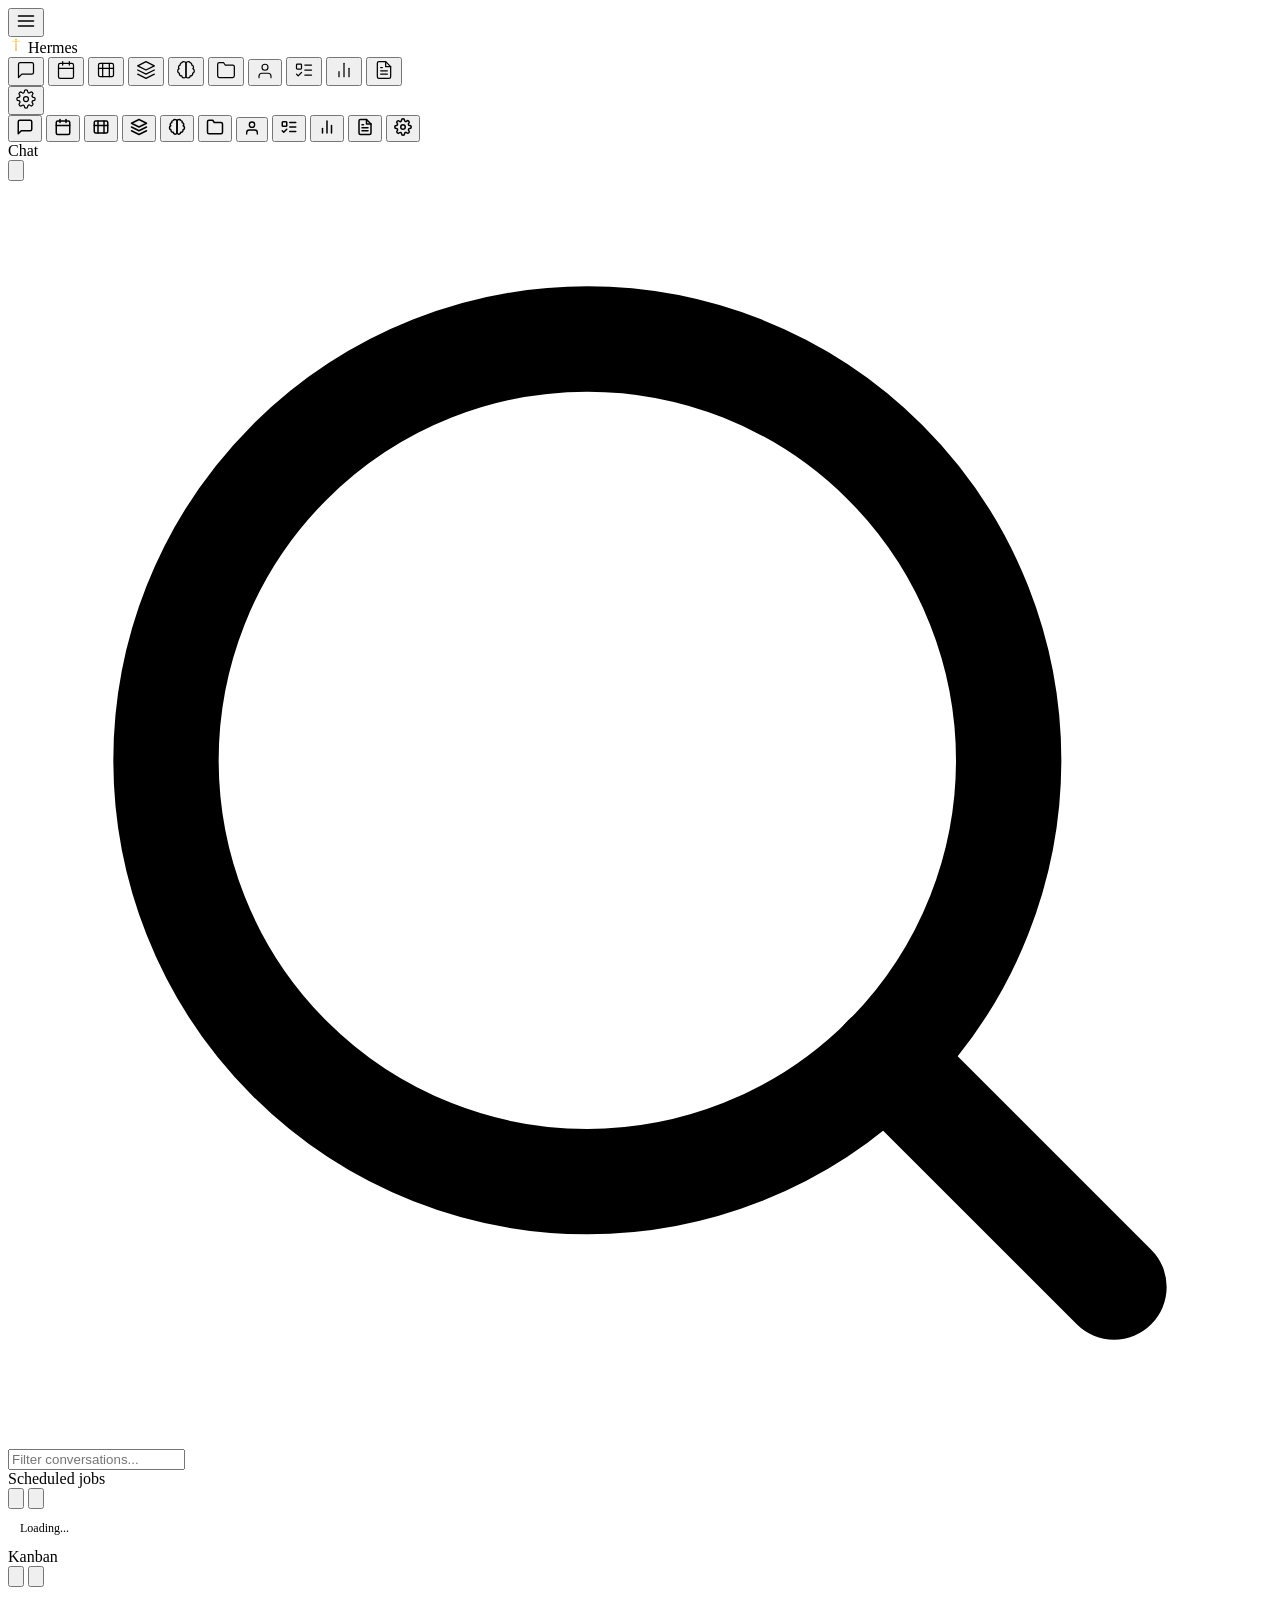
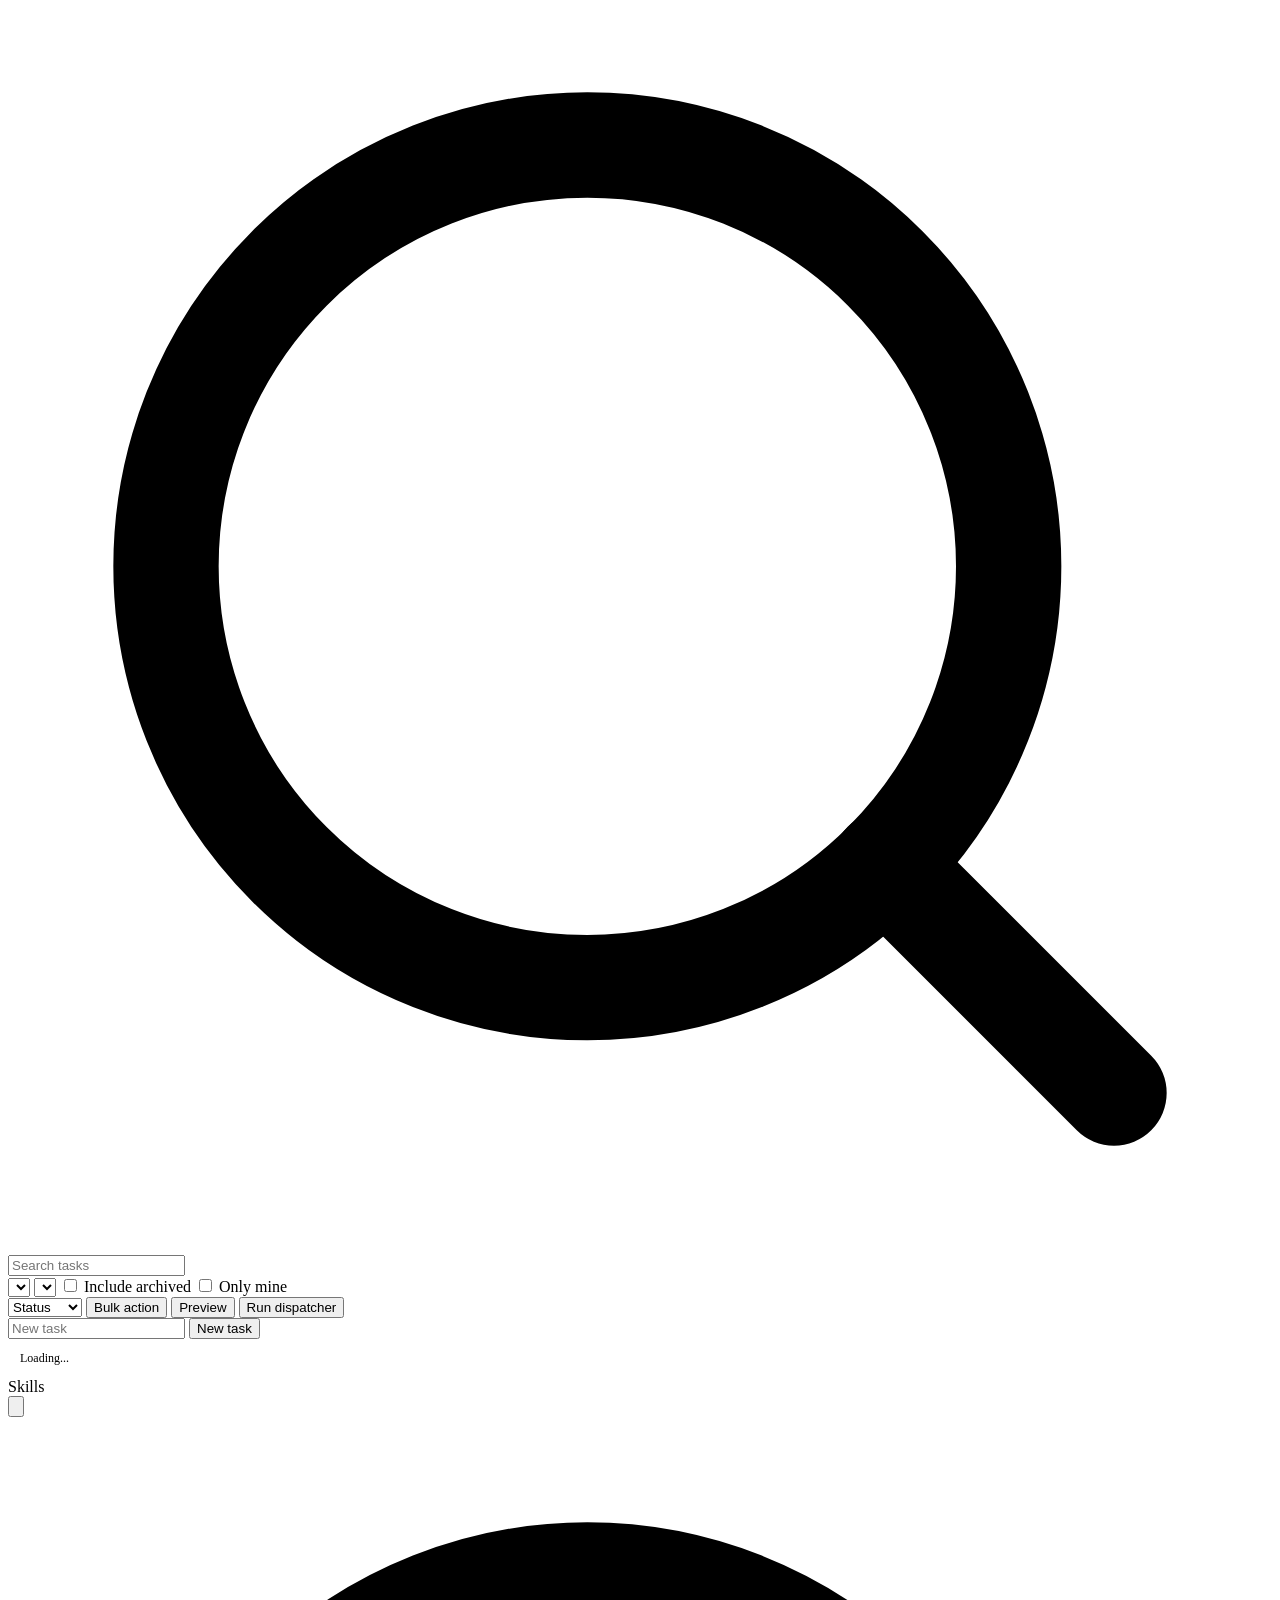
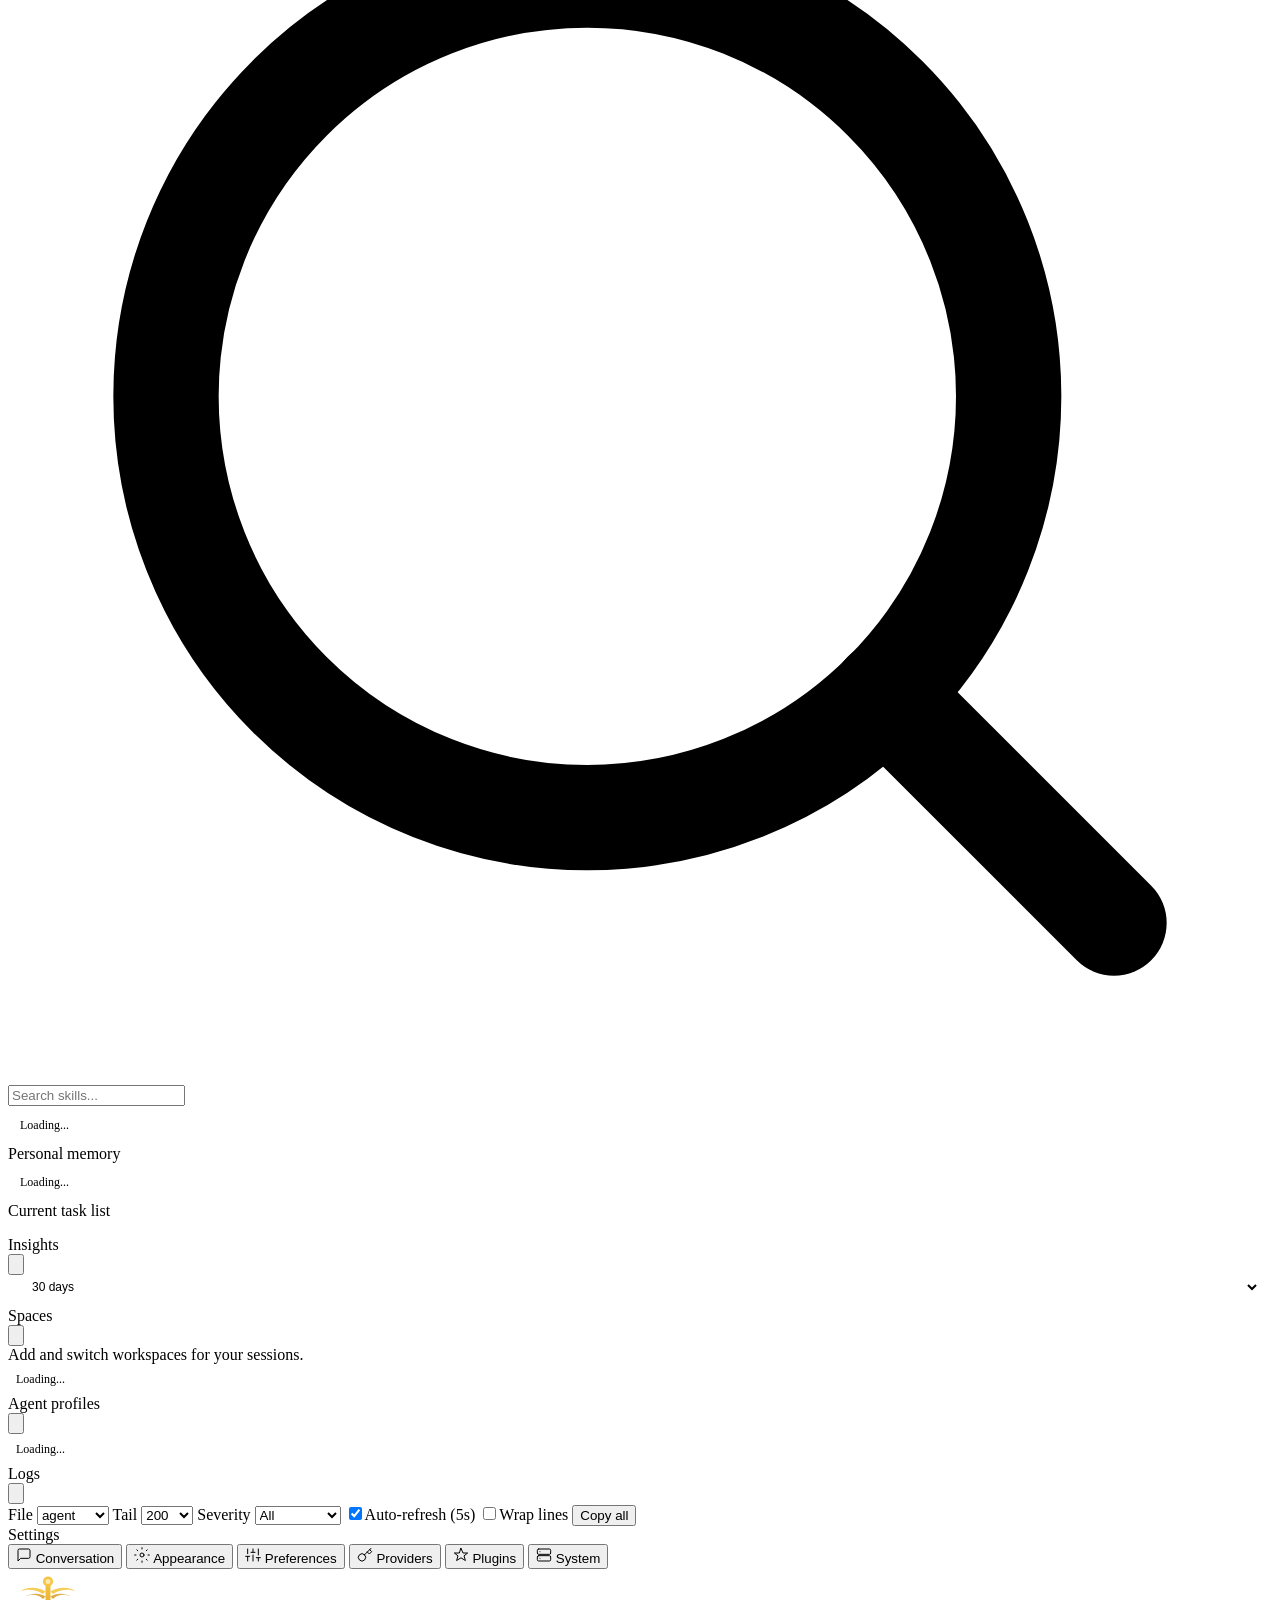
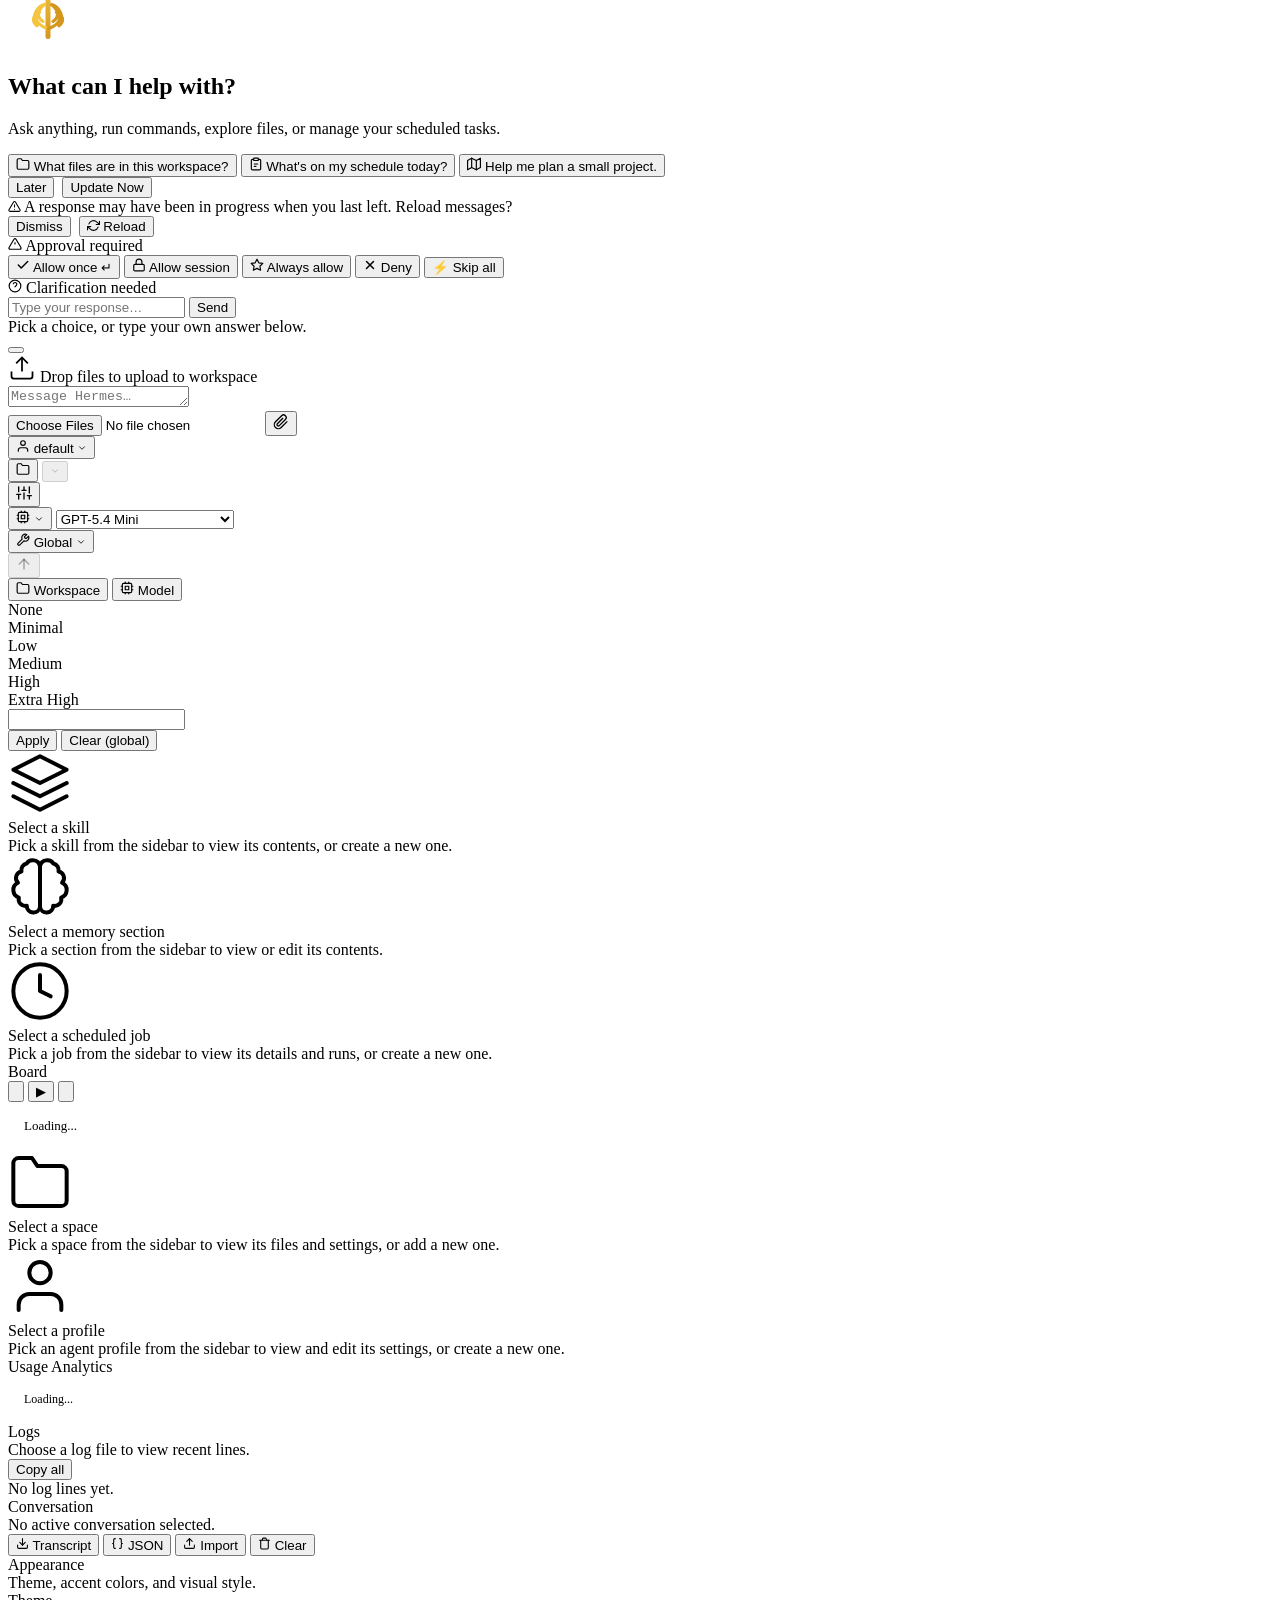
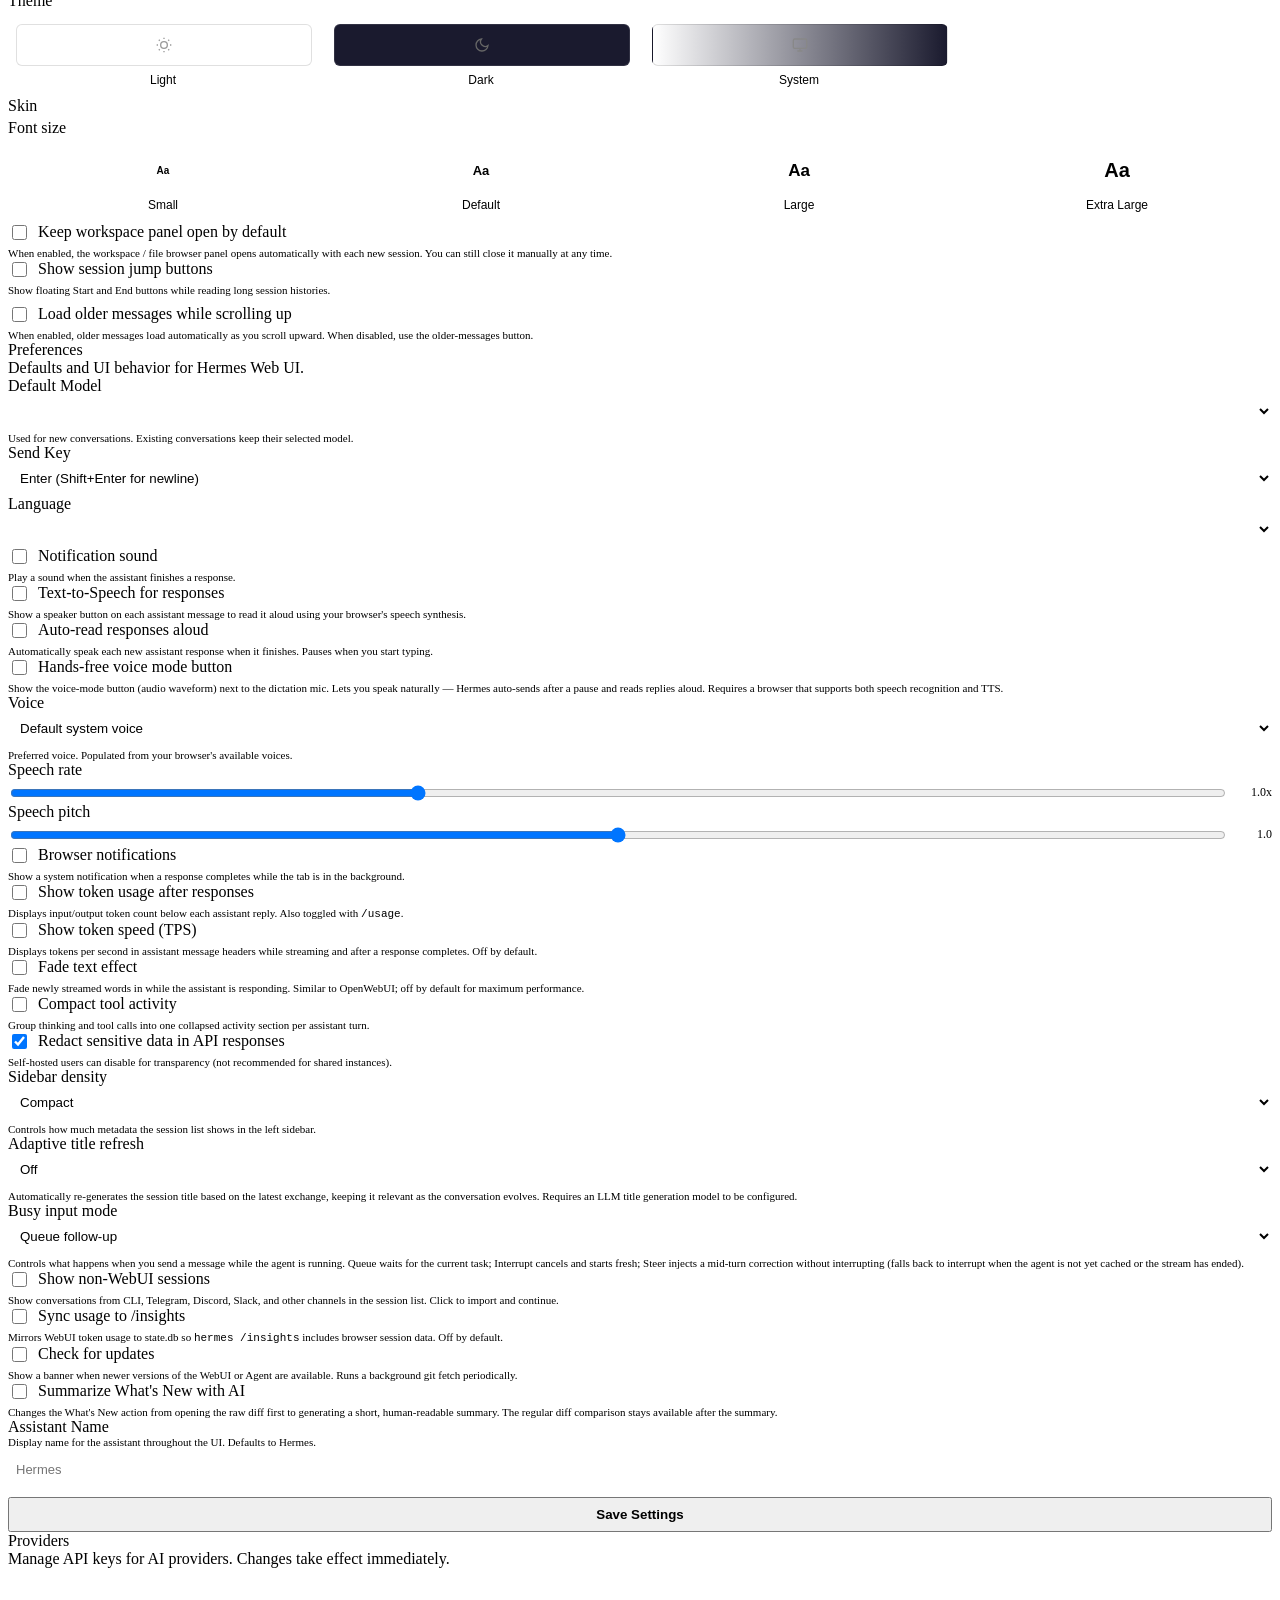
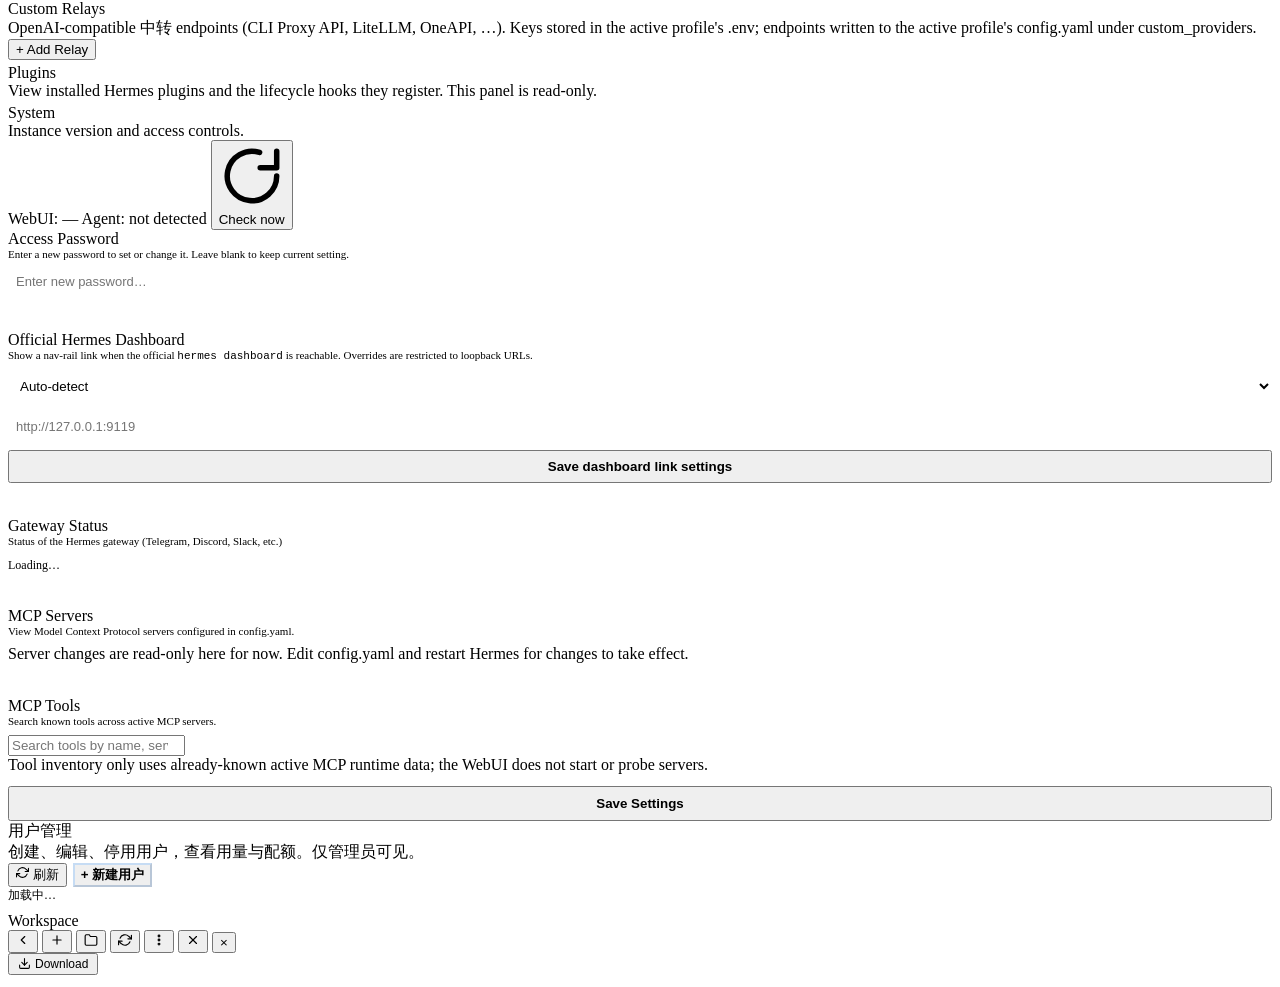
==== commit 26c9f62d: "feat(multi-user): admin-managed users, per-user quotas, global config cascade, admin UI Adds a compl" ====
--- a/static/index.html
+++ b/static/index.html
@@ -300,6 +300,10 @@
           <svg width="16" height="16" viewBox="0 0 24 24" fill="none" stroke="currentColor" stroke-width="1.5" stroke-linecap="round" stroke-linejoin="round" aria-hidden="true"><rect x="2" y="3" width="20" height="8" rx="2"/><rect x="2" y="13" width="20" height="8" rx="2"/><line x1="6" y1="7" x2="6.01" y2="7"/><line x1="6" y1="17" x2="6.01" y2="17"/></svg>
           <span>System</span>
         </button>
+        <button type="button" class="side-menu-item admin-only-menu" data-settings-section="admin" onclick="switchSettingsSection('admin')" style="display:none">
+          <svg width="16" height="16" viewBox="0 0 24 24" fill="none" stroke="currentColor" stroke-width="1.5" stroke-linecap="round" stroke-linejoin="round" aria-hidden="true"><path d="M12 1l9 4v7c0 5-3.9 9.7-9 11-5.1-1.3-9-6-9-11V5l9-4z"/><path d="M9 12l2 2 4-4"/></svg>
+          <span>Admin</span>
+        </button>
       </div>
     </div>
   <div class="resize-handle" id="sidebarResize"></div>
@@ -1187,6 +1191,26 @@
             </div>
             <button class="sm-btn" onclick="saveSettings()" style="margin-top:12px;width:100%;padding:8px;font-weight:600" data-i18n="settings_save_btn">Save Settings</button>
           </div>
+          <!-- ── Admin pane (multi-user management) ────────────────────── -->
+          <div class="settings-pane" id="settingsPaneAdmin">
+            <div class="settings-section-head">
+              <div>
+                <div class="settings-section-title">用户管理</div>
+                <div class="settings-section-meta">创建、编辑、停用用户，查看用量与配额。仅管理员可见。</div>
+              </div>
+              <div style="display:flex;gap:6px">
+                <button type="button" class="sm-btn" id="btnAdminRefresh" onclick="loadAdminPanel(true)" title="刷新">
+                  <svg width="13" height="13" viewBox="0 0 24 24" fill="none" stroke="currentColor" stroke-width="2" stroke-linecap="round" stroke-linejoin="round" aria-hidden="true"><polyline points="23 4 23 10 17 10"/><polyline points="1 20 1 14 7 14"/><path d="M3.51 9a9 9 0 0 1 14.85-3.36L23 10M1 14l4.64 4.36A9 9 0 0 0 20.49 15"/></svg>
+                  <span>刷新</span>
+                </button>
+                <button type="button" class="sm-btn" id="btnAdminCreateUser" onclick="adminOpenUserModal(null)" style="color:var(--accent);border-color:rgba(124,185,255,.35);font-weight:600">
+                  + 新建用户
+                </button>
+              </div>
+            </div>
+            <div id="adminUsersStatus" style="font-size:12px;color:var(--muted);margin-bottom:8px">加载中…</div>
+            <div id="adminUsersTableWrap" class="admin-table-wrap"></div>
+          </div>
       </div>
     </div>
   </main>
@@ -1363,5 +1387,91 @@
     </div>
   </div>
 </div>
+
+<!-- ── Admin: Create/Edit user modal ─────────────────────────────────── -->
+<div class="admin-modal-backdrop" id="adminUserModal" hidden onclick="if(event.target===this)adminCloseUserModal()">
+  <div class="admin-modal" role="dialog" aria-modal="true" aria-labelledby="adminUserModalTitle">
+    <div class="admin-modal-head">
+      <h3 id="adminUserModalTitle">新建用户</h3>
+      <button type="button" class="admin-modal-close" onclick="adminCloseUserModal()" aria-label="关闭">×</button>
+    </div>
+    <form id="adminUserForm" onsubmit="adminSubmitUserModal(event)">
+      <input type="hidden" id="adminUserModalId" value="">
+
+      <div class="admin-modal-row">
+        <label for="adminUserModalUsername">用户名</label>
+        <input type="text" id="adminUserModalUsername" autocapitalize="none" autocorrect="off" spellcheck="false"
+               pattern="[a-z0-9][a-z0-9_\-]{2,31}" required
+               placeholder="3-32 字符, 小写字母/数字/_/-">
+        <div class="admin-modal-hint">已创建后不可修改。会自动生成 profile <code>user_&lt;用户名&gt;</code>。</div>
+      </div>
+
+      <div class="admin-modal-row">
+        <label for="adminUserModalPassword">密码 <span id="adminUserModalPwOpt" style="color:var(--muted);font-weight:400;font-size:11px"></span></label>
+        <input type="password" id="adminUserModalPassword" autocomplete="new-password" minlength="4">
+        <div class="admin-modal-hint" id="adminUserModalPwHint">至少 4 字符。</div>
+      </div>
+
+      <div class="admin-modal-row">
+        <label for="adminUserModalRole">角色</label>
+        <select id="adminUserModalRole">
+          <option value="user">普通用户</option>
+          <option value="admin">管理员</option>
+        </select>
+      </div>
+
+      <div class="admin-modal-row" id="adminUserModalDisabledRow" style="display:none">
+        <label class="admin-modal-check">
+          <input type="checkbox" id="adminUserModalDisabled">
+          <span>停用账号（保留数据，无法登录）</span>
+        </label>
+      </div>
+
+      <div class="admin-modal-row" id="adminUserModalProfileRow" style="display:none">
+        <label for="adminUserModalProfile">Profile 名称</label>
+        <input type="text" id="adminUserModalProfile" pattern="[a-z0-9][a-z0-9_\-]{0,63}"
+               placeholder="user_&lt;username&gt;">
+        <div class="admin-modal-hint">改成磁盘上某个孤儿 profile 的名字即可<b>转交</b>该 profile 给这个用户（含 sessions / skills / 工作区 / 记忆）。<br><b>谨慎修改</b>，原 profile 会断开关联。</div>
+      </div>
+
+      <fieldset class="admin-modal-fieldset">
+        <legend>配额</legend>
+        <div class="admin-modal-quota-row">
+          <label for="adminQuotaTurns">每日对话轮数</label>
+          <input type="number" id="adminQuotaTurns" min="0" step="1" value="200">
+        </div>
+        <div class="admin-modal-quota-row">
+          <label for="adminQuotaConcur">最大并发 session</label>
+          <input type="number" id="adminQuotaConcur" min="0" step="1" value="5">
+        </div>
+        <div class="admin-modal-quota-row">
+          <label for="adminQuotaStorage">最大存储 (MB)</label>
+          <input type="number" id="adminQuotaStorage" min="0" step="1" value="2048">
+        </div>
+      </fieldset>
+
+      <div class="admin-modal-error" id="adminUserModalError" aria-live="polite"></div>
+      <div class="admin-modal-actions">
+        <button type="button" class="btn secondary" onclick="adminCloseUserModal()">取消</button>
+        <button type="submit" class="btn primary" id="adminUserModalSubmit">保存</button>
+      </div>
+    </form>
+  </div>
+</div>
+
+<!-- ── Admin: Per-user usage drawer ─────────────────────────────────── -->
+<div class="admin-modal-backdrop" id="adminUsageDrawer" hidden onclick="if(event.target===this)adminCloseUsageDrawer()">
+  <div class="admin-modal admin-modal--wide" role="dialog" aria-modal="true" aria-labelledby="adminUsageTitle">
+    <div class="admin-modal-head">
+      <h3 id="adminUsageTitle">用量详情</h3>
+      <button type="button" class="admin-modal-close" onclick="adminCloseUsageDrawer()" aria-label="关闭">×</button>
+    </div>
+    <div id="adminUsageBody" class="admin-usage-body">加载中…</div>
+    <div class="admin-modal-actions">
+      <button type="button" class="btn secondary" onclick="adminCloseUsageDrawer()">关闭</button>
+    </div>
+  </div>
+</div>
+
 </body>
 </html>
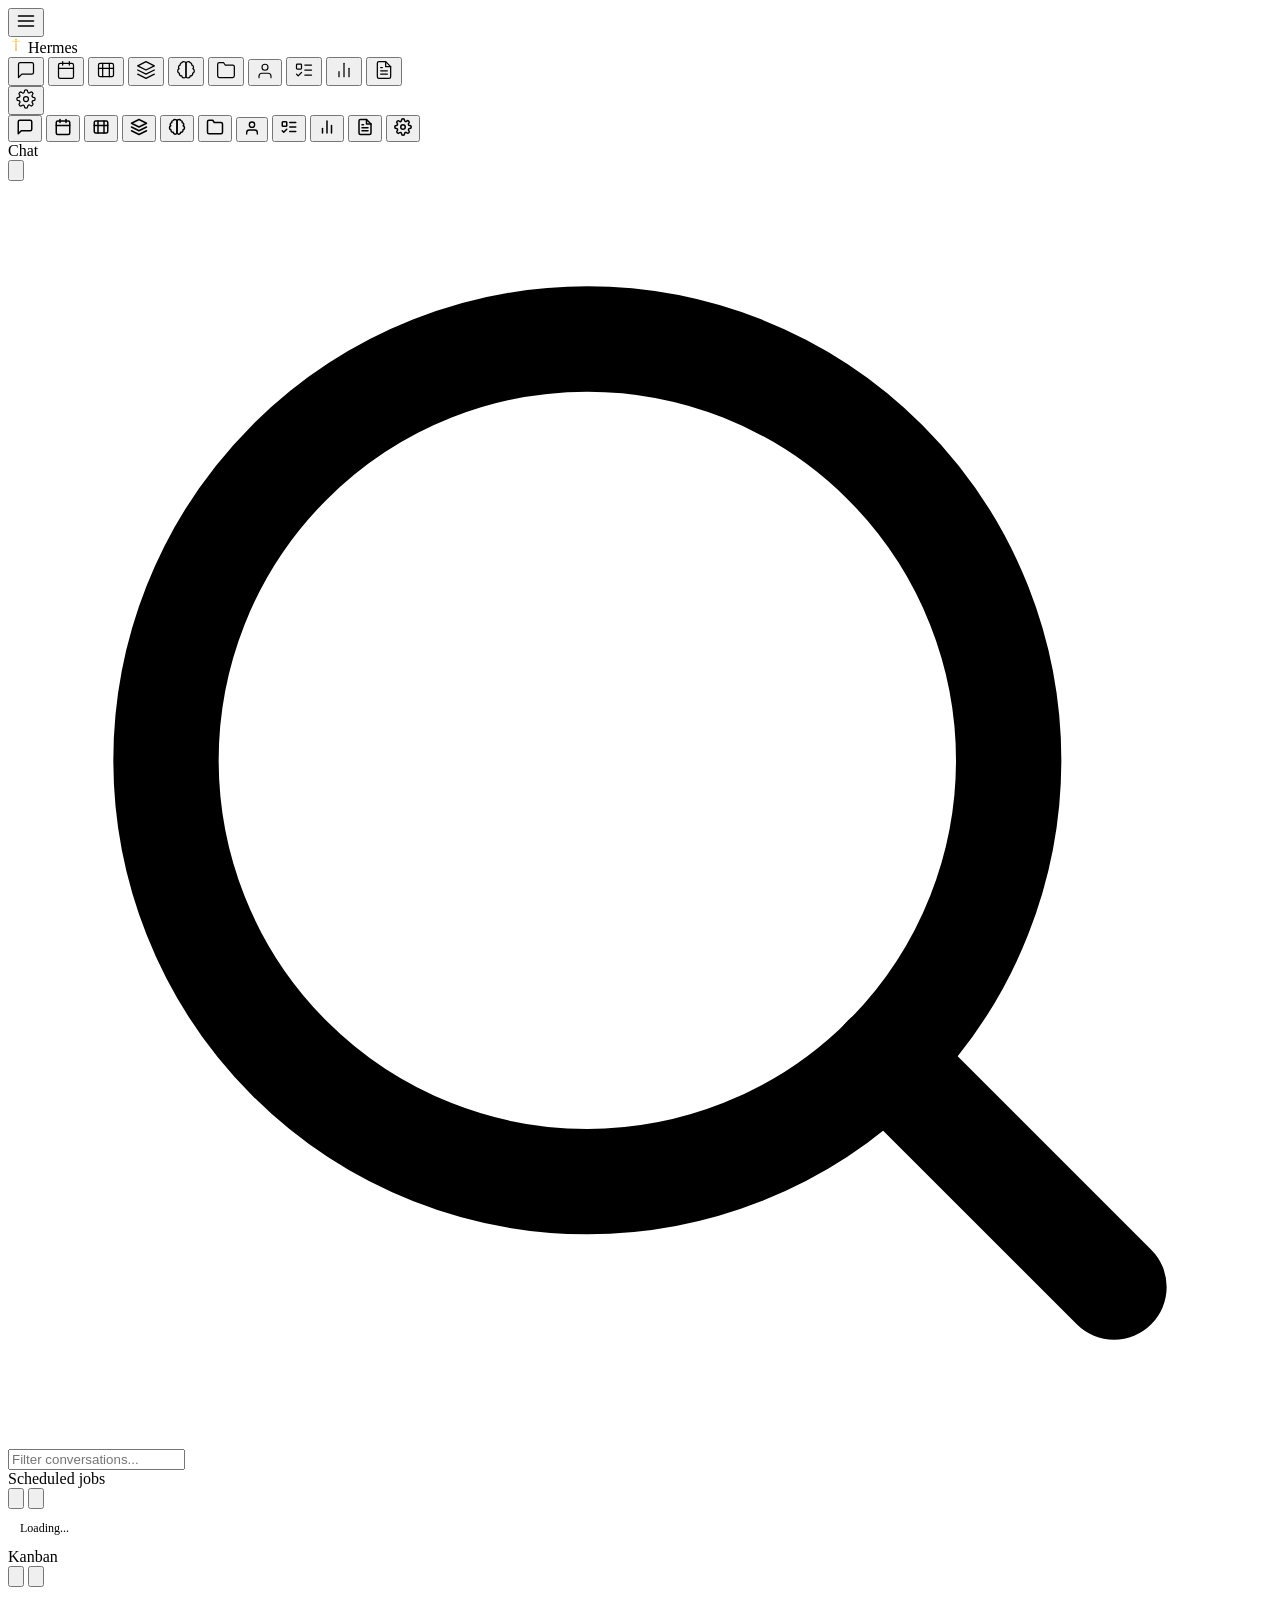
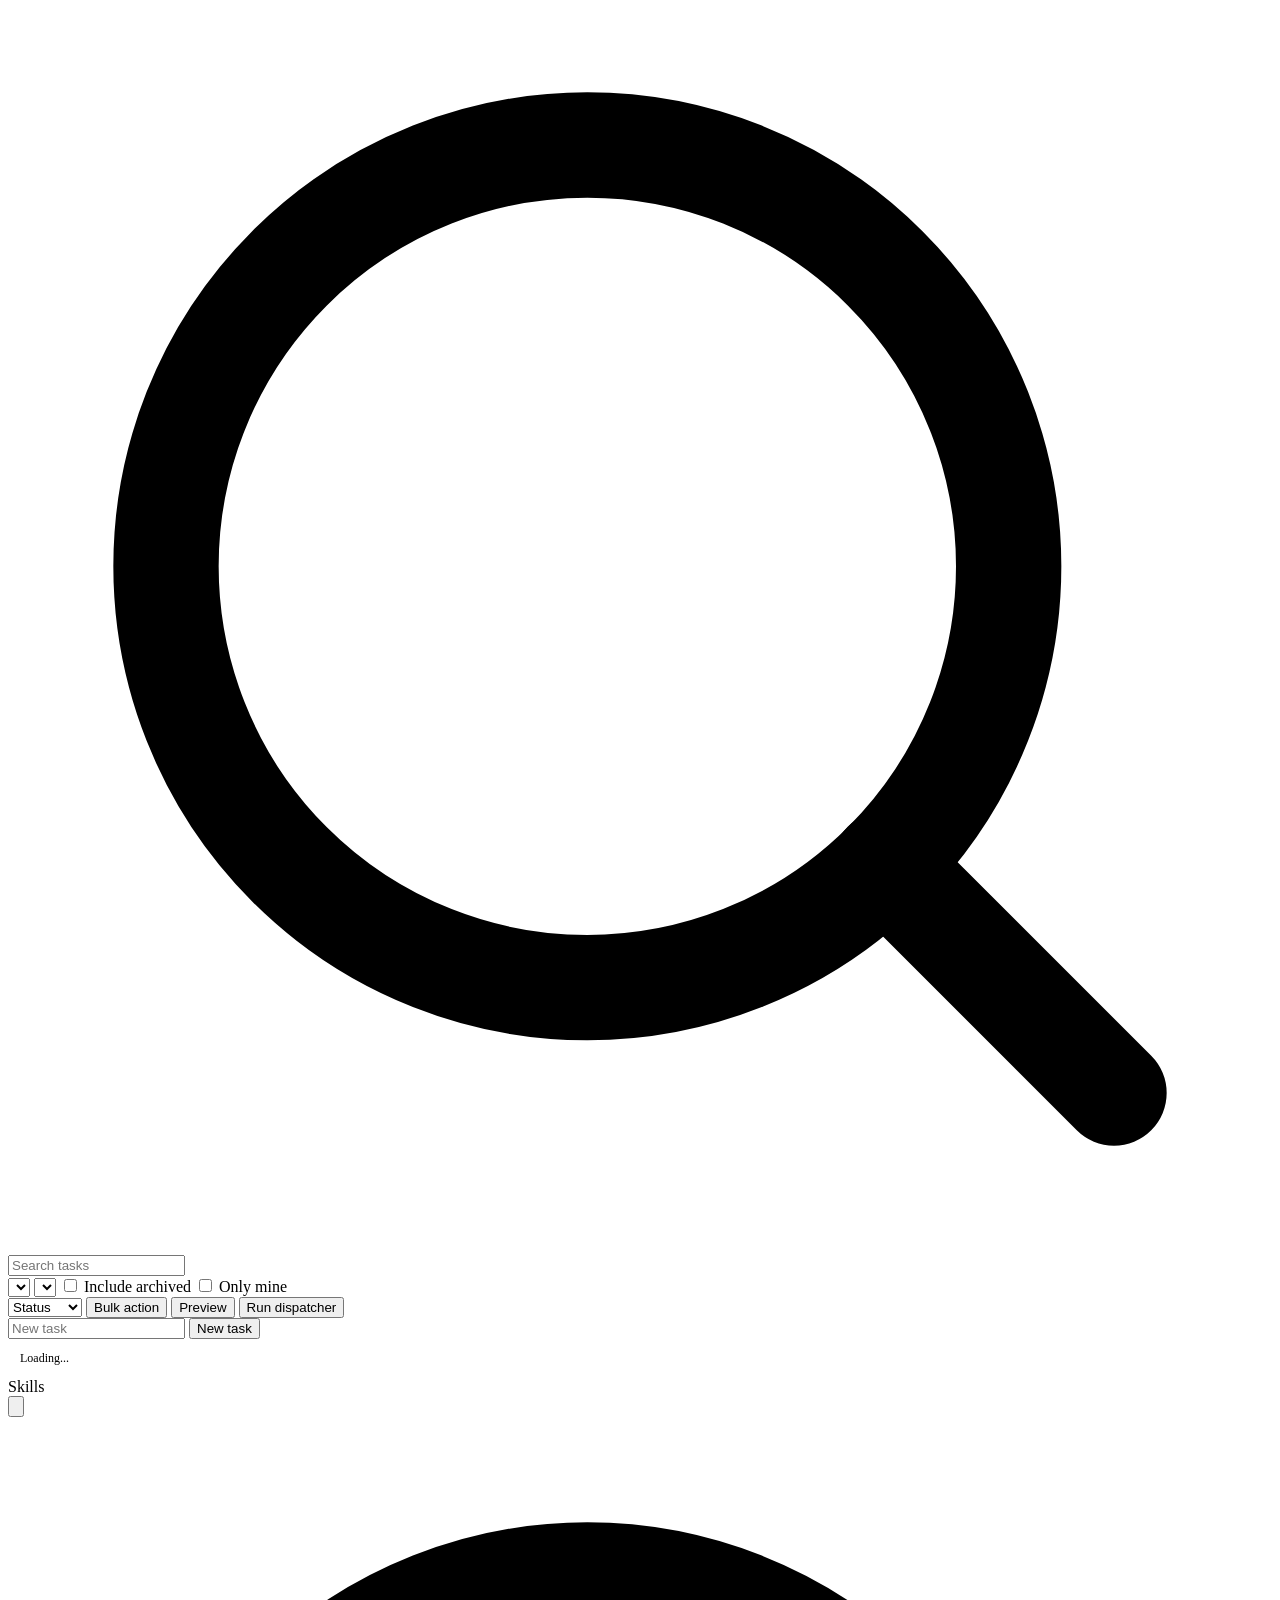
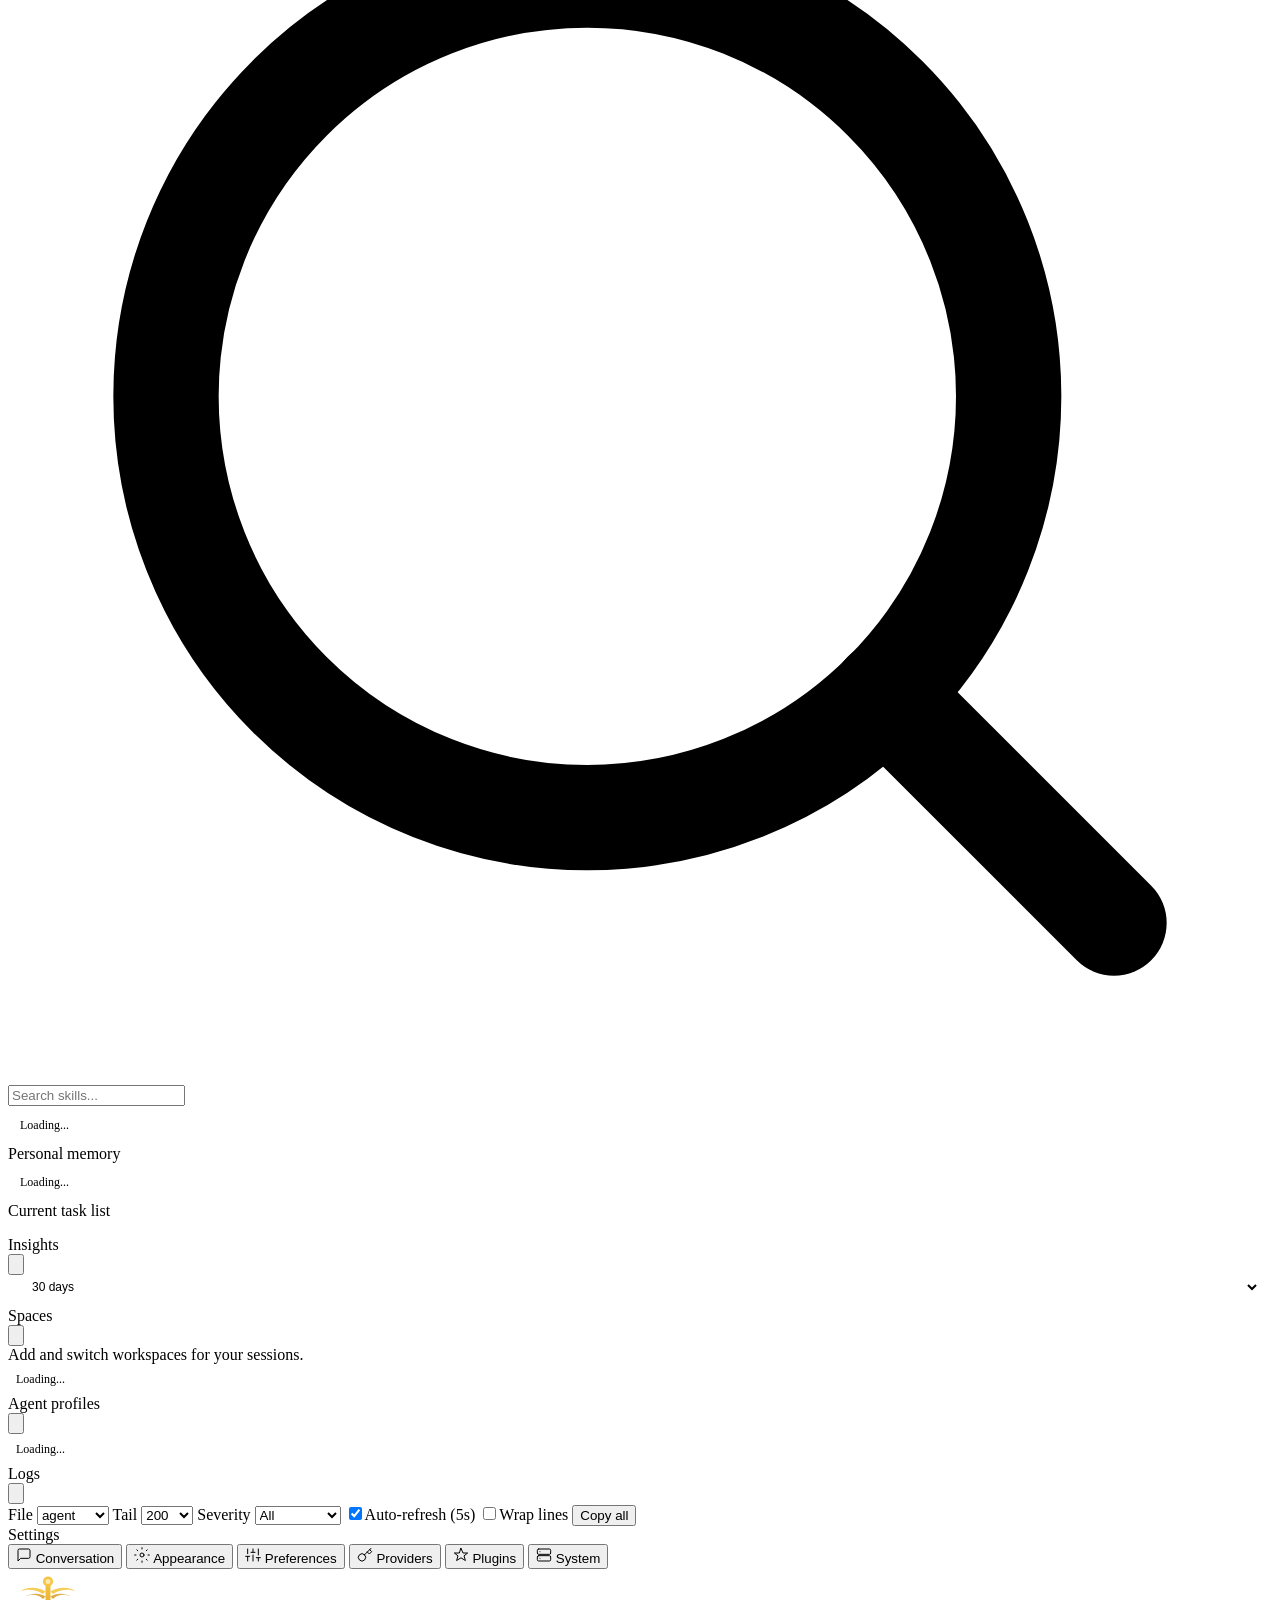
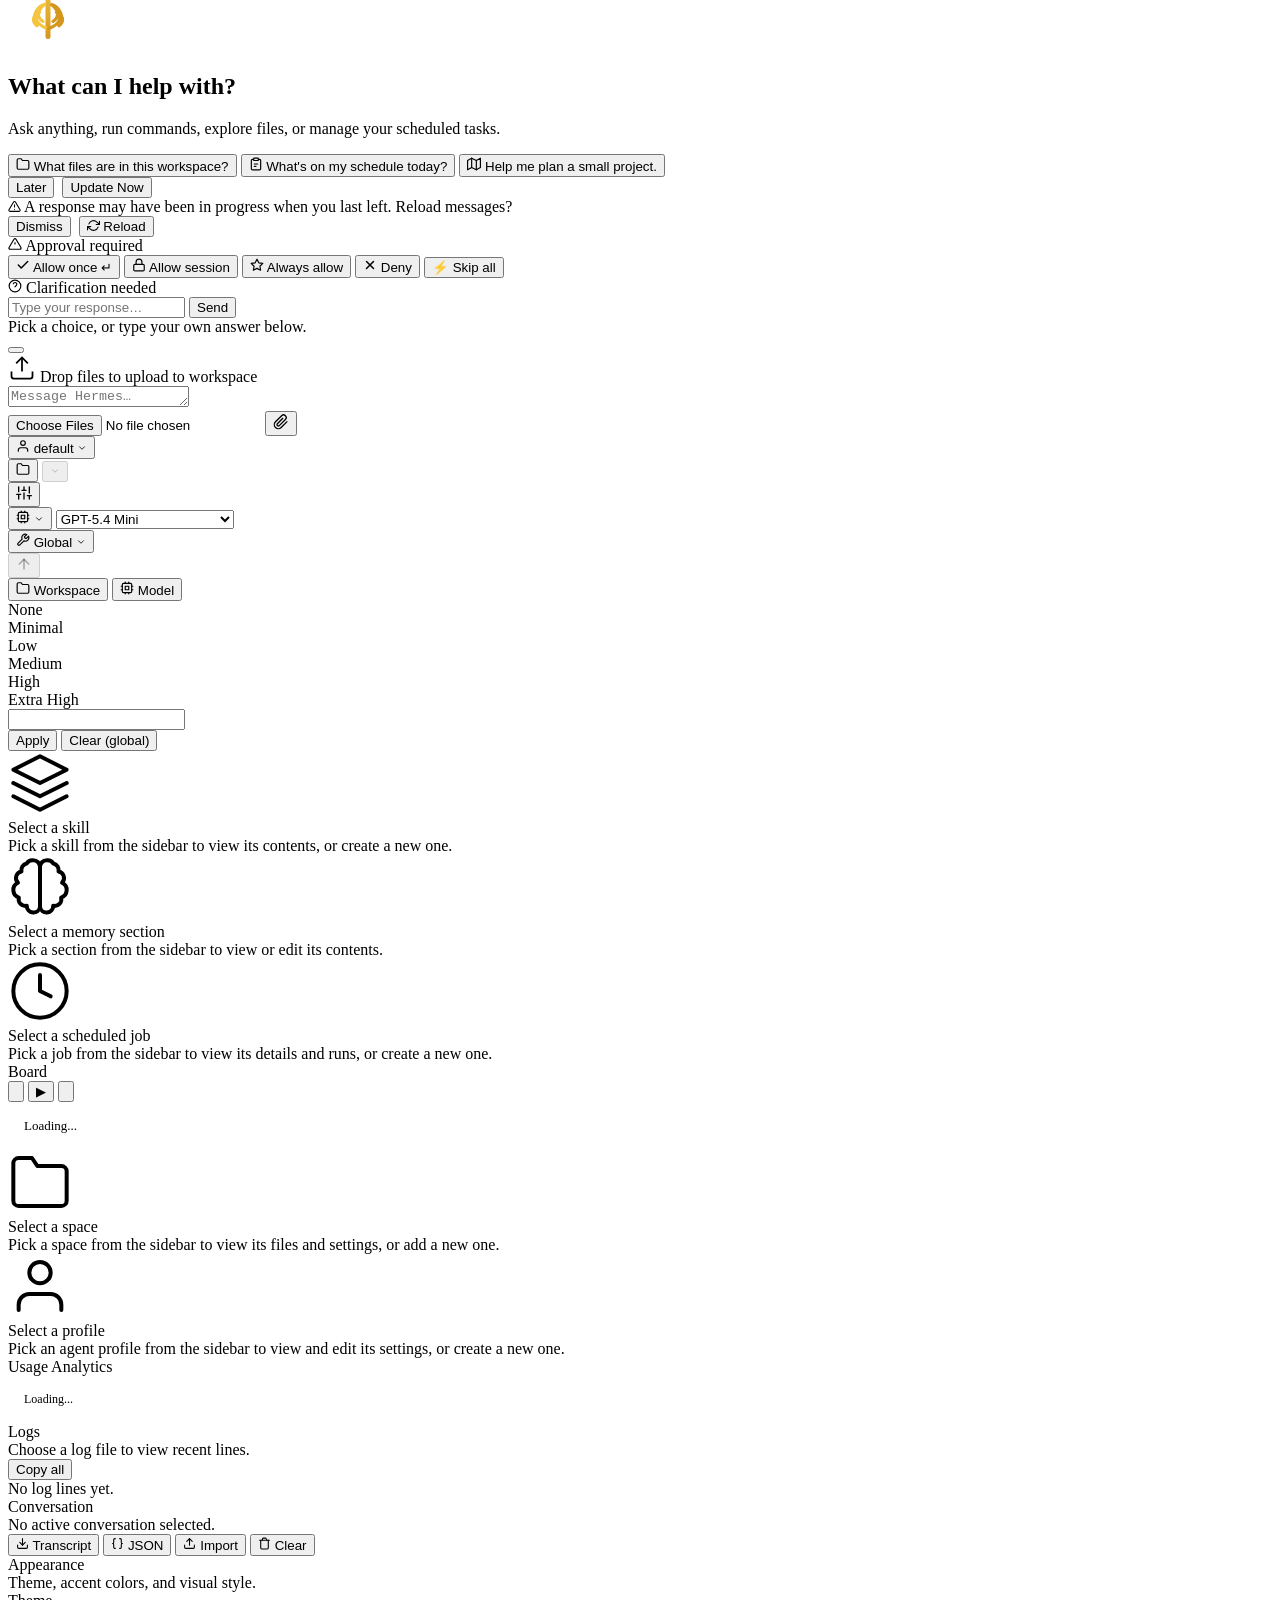
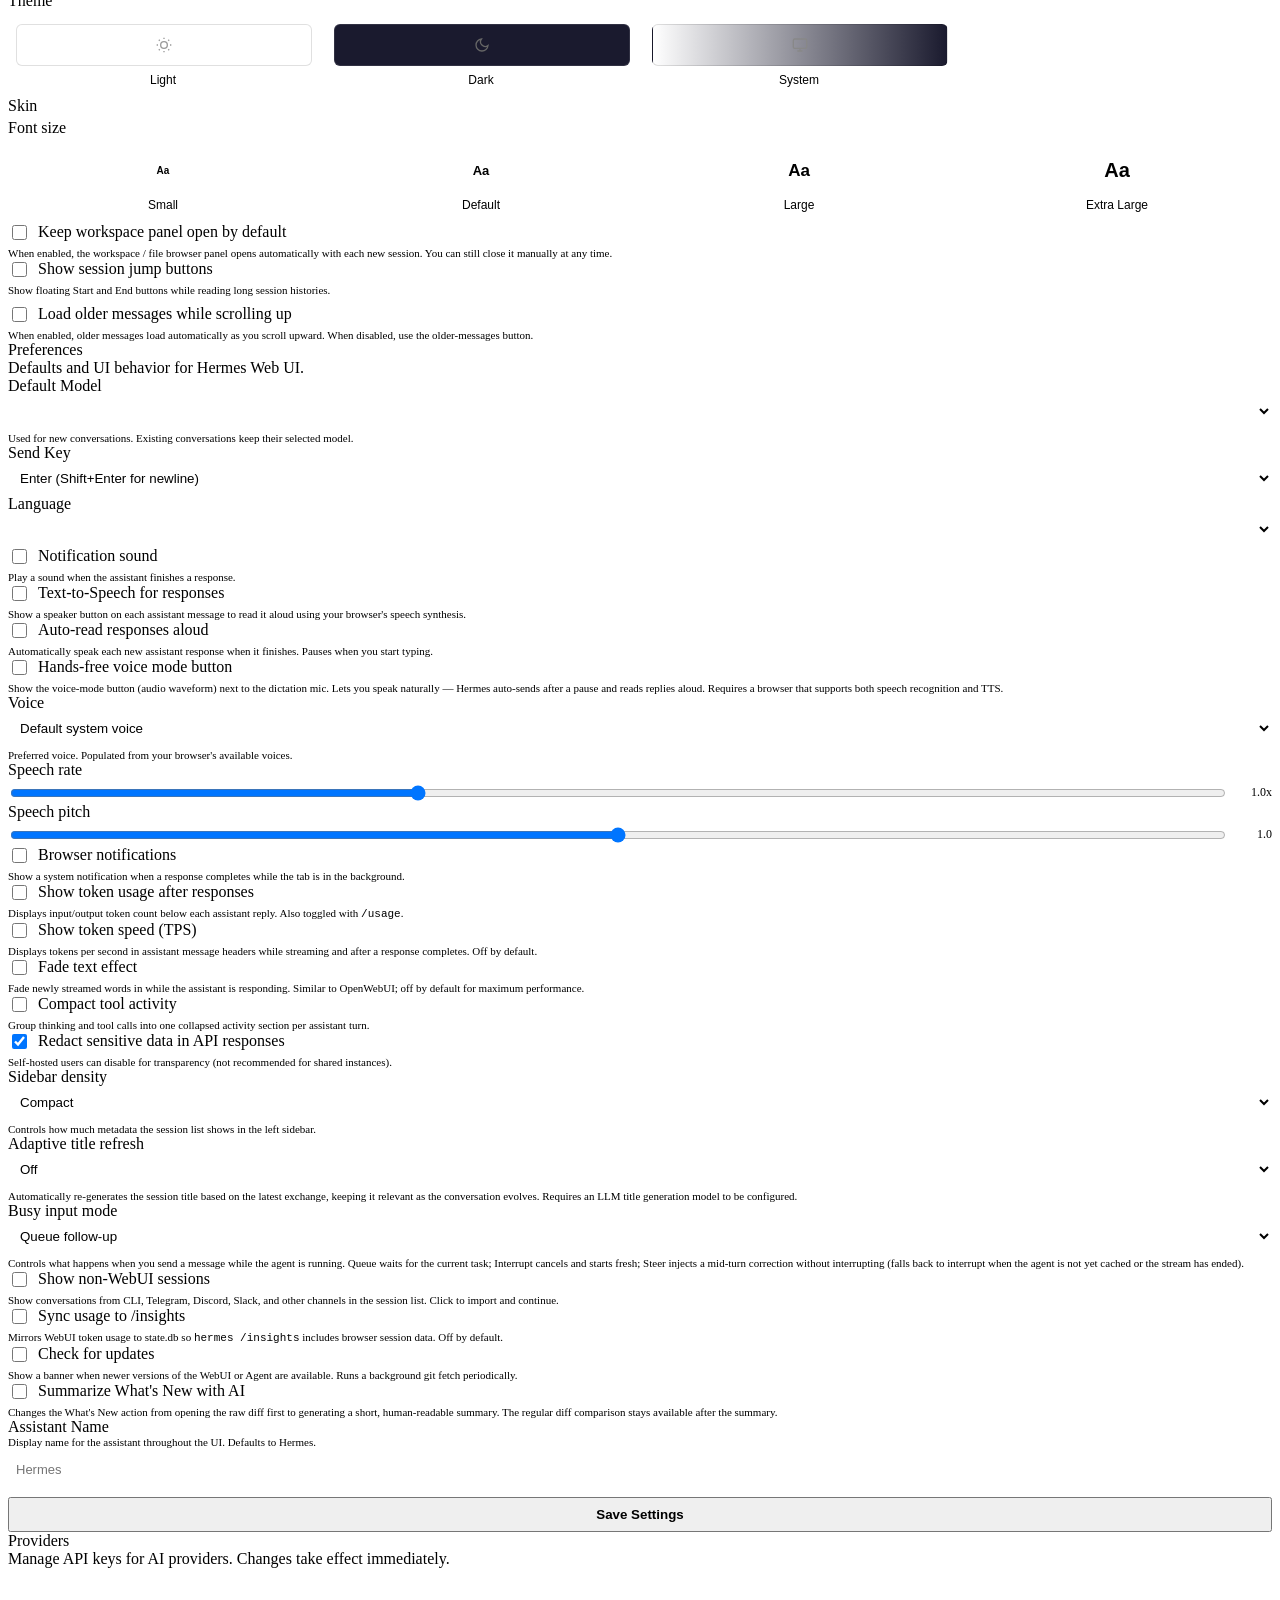
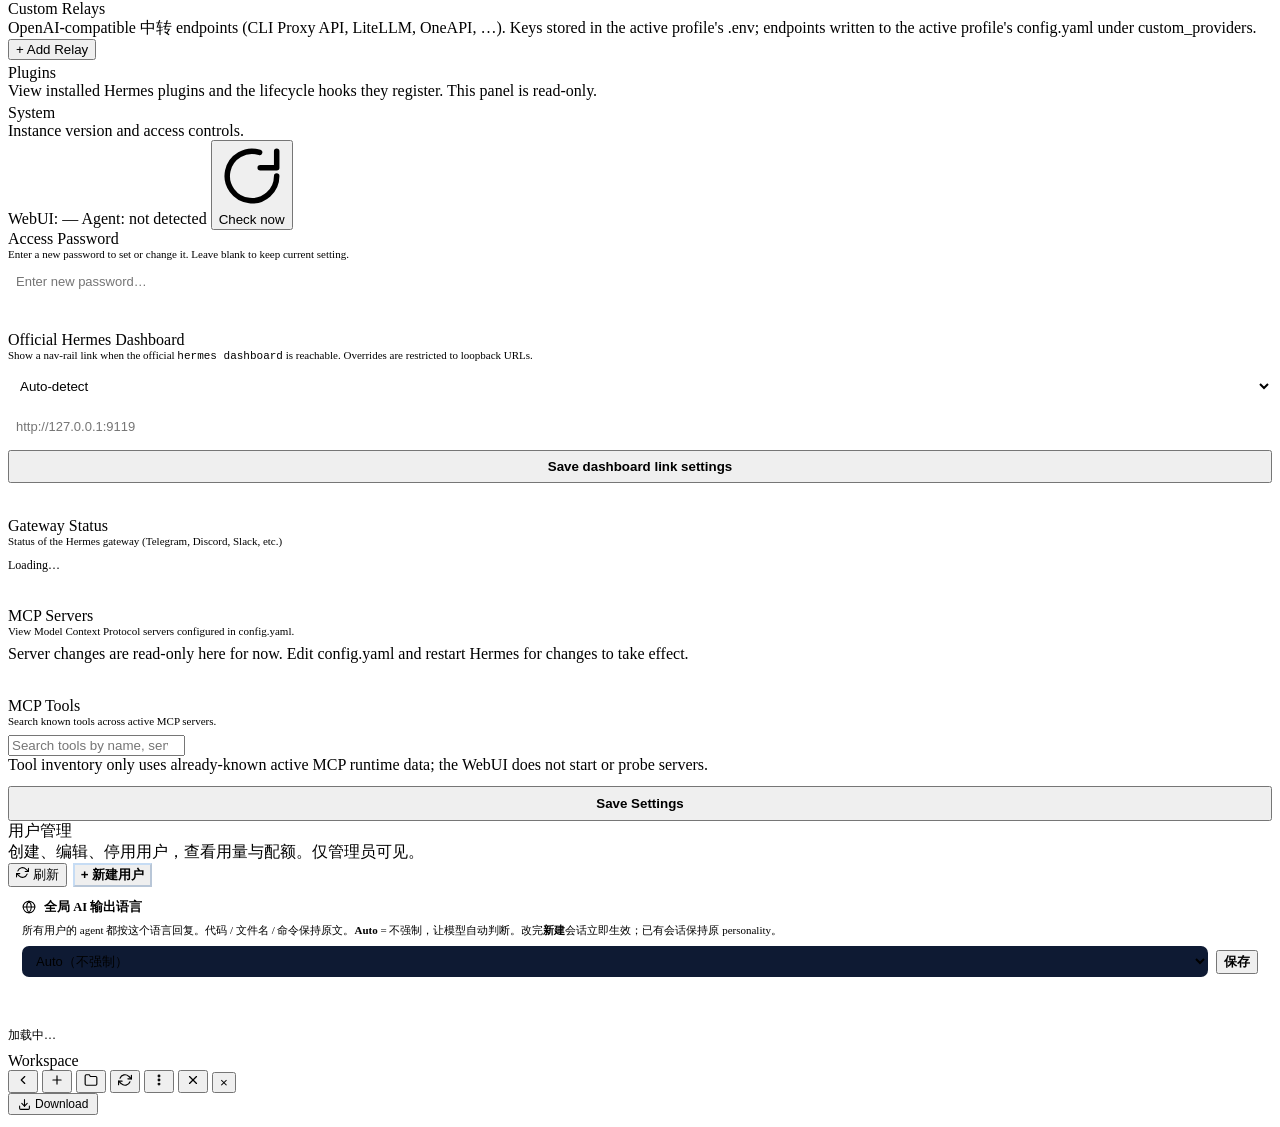
==== commit 03789a8c: "feat(multi-user): admin-pinned global AI output language (auto / zh-CN / en) Admin picks one languag" ====
--- a/static/index.html
+++ b/static/index.html
@@ -305,6 +305,26 @@
           <span>Admin</span>
         </button>
       </div>
+      <!-- ── Current-user card (always visible to logged-in users) ───── -->
+      <!-- Populated by adminApplyRoleVisibility. Sign-out button works for
+           every role, since the System tab's Sign Out is hidden from
+           non-admins by the role-visibility hook. -->
+      <div class="settings-user-card" id="settingsUserCard" hidden>
+        <div class="settings-user-card__avatar" id="settingsUserCardAvatar"></div>
+        <div class="settings-user-card__info">
+          <div class="settings-user-card__name" id="settingsUserCardName"></div>
+          <div class="settings-user-card__role" id="settingsUserCardRole"></div>
+        </div>
+        <button type="button" class="settings-user-card__signout"
+                id="settingsUserCardSignout" onclick="signOut()"
+                title="退出登录" aria-label="退出登录">
+          <svg width="15" height="15" viewBox="0 0 24 24" fill="none" stroke="currentColor" stroke-width="2" stroke-linecap="round" stroke-linejoin="round" aria-hidden="true">
+            <path d="M9 21H5a2 2 0 0 1-2-2V5a2 2 0 0 1 2-2h4"/>
+            <polyline points="16 17 21 12 16 7"/>
+            <line x1="21" y1="12" x2="9" y2="12"/>
+          </svg>
+        </button>
+      </div>
     </div>
   <div class="resize-handle" id="sidebarResize"></div>
   </aside>
@@ -1208,6 +1228,27 @@
                 </button>
               </div>
             </div>
+
+            <!-- ── 全局 AI 输出语言（admin 钉死，所有用户跟随）────────── -->
+            <div class="settings-field" style="margin-bottom:18px;padding:12px 14px;background:var(--code-bg);border:1px solid var(--border);border-radius:10px">
+              <label for="adminOutputLanguage" style="display:flex;align-items:center;gap:8px;font-size:12.5px;font-weight:600;margin-bottom:6px">
+                <svg width="14" height="14" viewBox="0 0 24 24" fill="none" stroke="currentColor" stroke-width="1.8" stroke-linecap="round" stroke-linejoin="round" aria-hidden="true"><circle cx="12" cy="12" r="10"/><line x1="2" y1="12" x2="22" y2="12"/><path d="M12 2a15.3 15.3 0 0 1 4 10 15.3 15.3 0 0 1-4 10 15.3 15.3 0 0 1-4-10 15.3 15.3 0 0 1 4-10z"/></svg>
+                <span>全局 AI 输出语言</span>
+              </label>
+              <div style="font-size:11px;color:var(--muted);margin-bottom:8px;line-height:1.5">
+                所有用户的 agent 都按这个语言回复。代码 / 文件名 / 命令保持原文。<b>Auto</b> = 不强制，让模型自动判断。改完<b>新建</b>会话立即生效；已有会话保持原 personality。
+              </div>
+              <div style="display:flex;gap:8px;align-items:center">
+                <select id="adminOutputLanguage" style="flex:1;padding:7px 10px;background:var(--bg,#0e1a33);color:var(--text);border:1px solid var(--border2,var(--border));border-radius:7px;font-size:13px">
+                  <option value="auto">Auto（不强制）</option>
+                  <option value="zh-CN">中文（zh-CN）</option>
+                  <option value="en">English（en）</option>
+                </select>
+                <button type="button" class="sm-btn" id="btnSaveOutputLanguage" onclick="adminSaveOutputLanguage()" style="font-weight:600">保存</button>
+              </div>
+              <div id="adminOutputLanguageStatus" style="font-size:11px;color:var(--muted);margin-top:6px;min-height:14px"></div>
+            </div>
+
             <div id="adminUsersStatus" style="font-size:12px;color:var(--muted);margin-bottom:8px">加载中…</div>
             <div id="adminUsersTableWrap" class="admin-table-wrap"></div>
           </div>
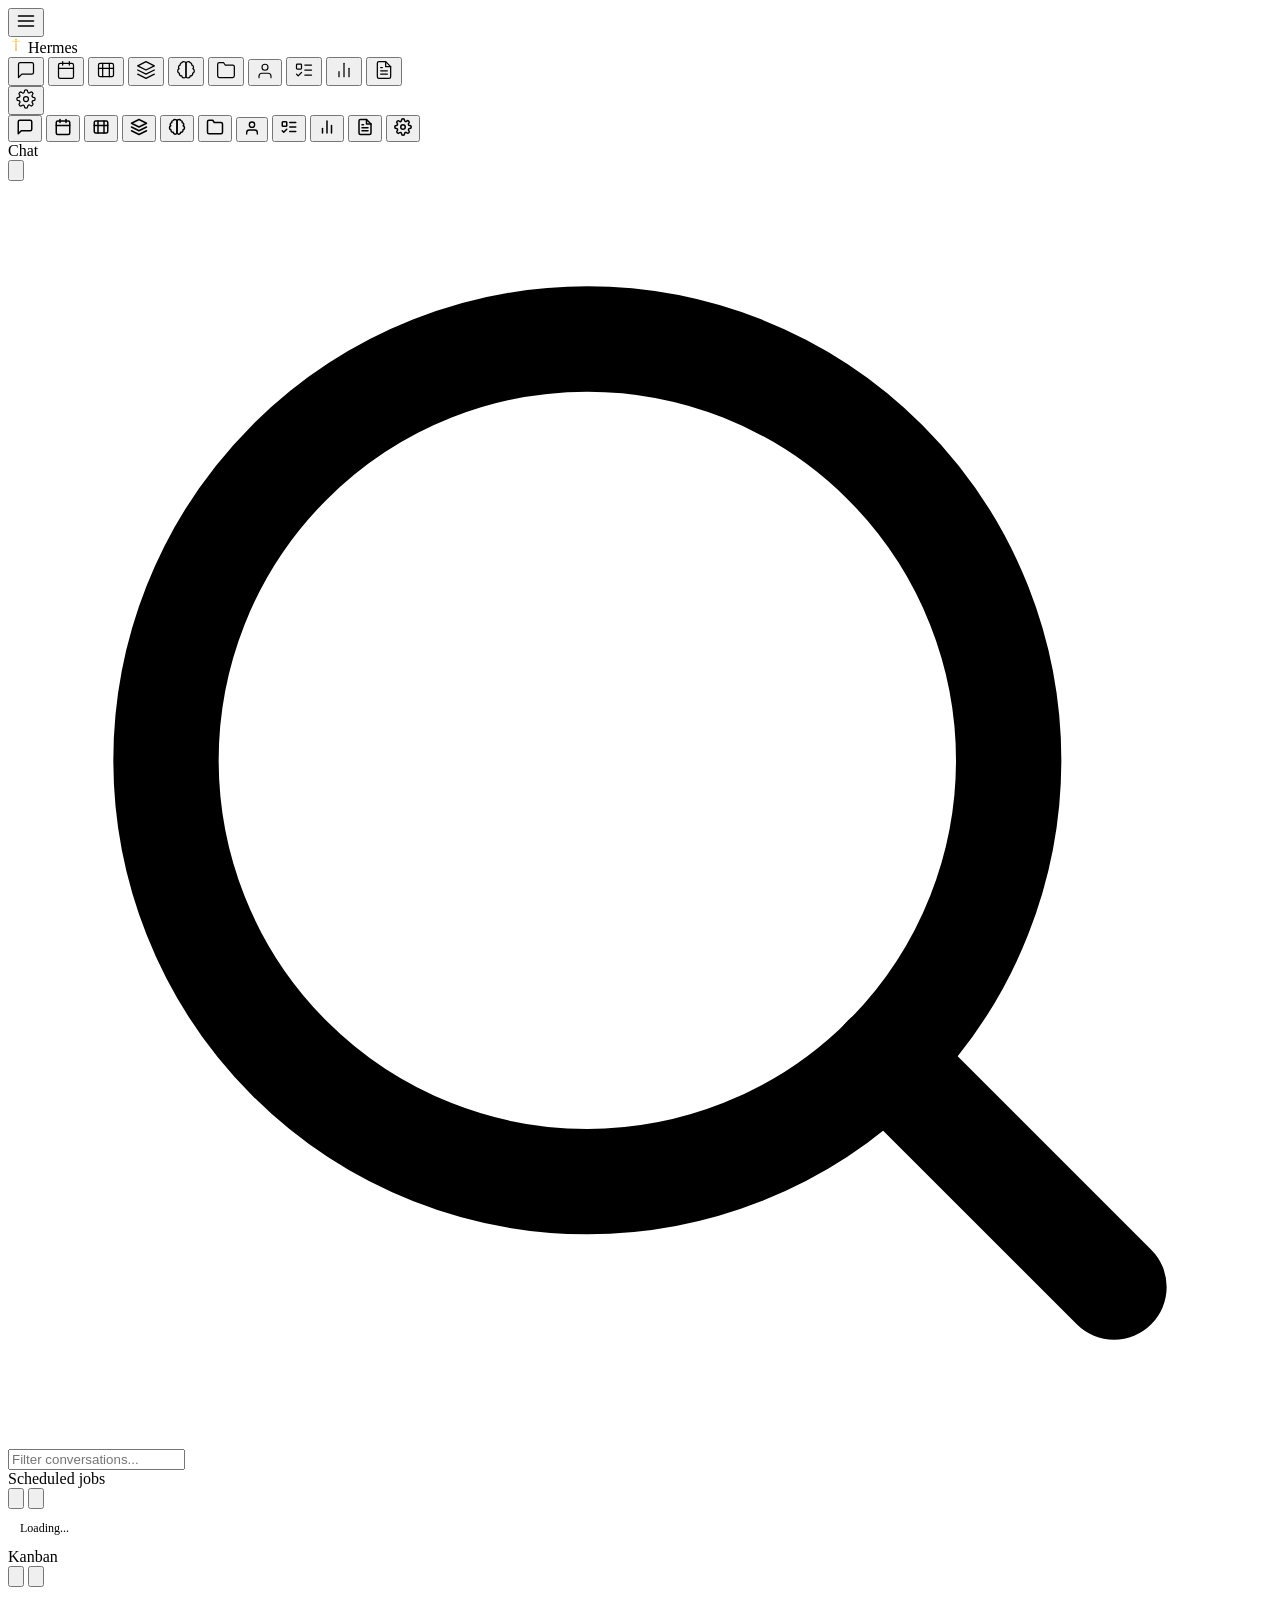
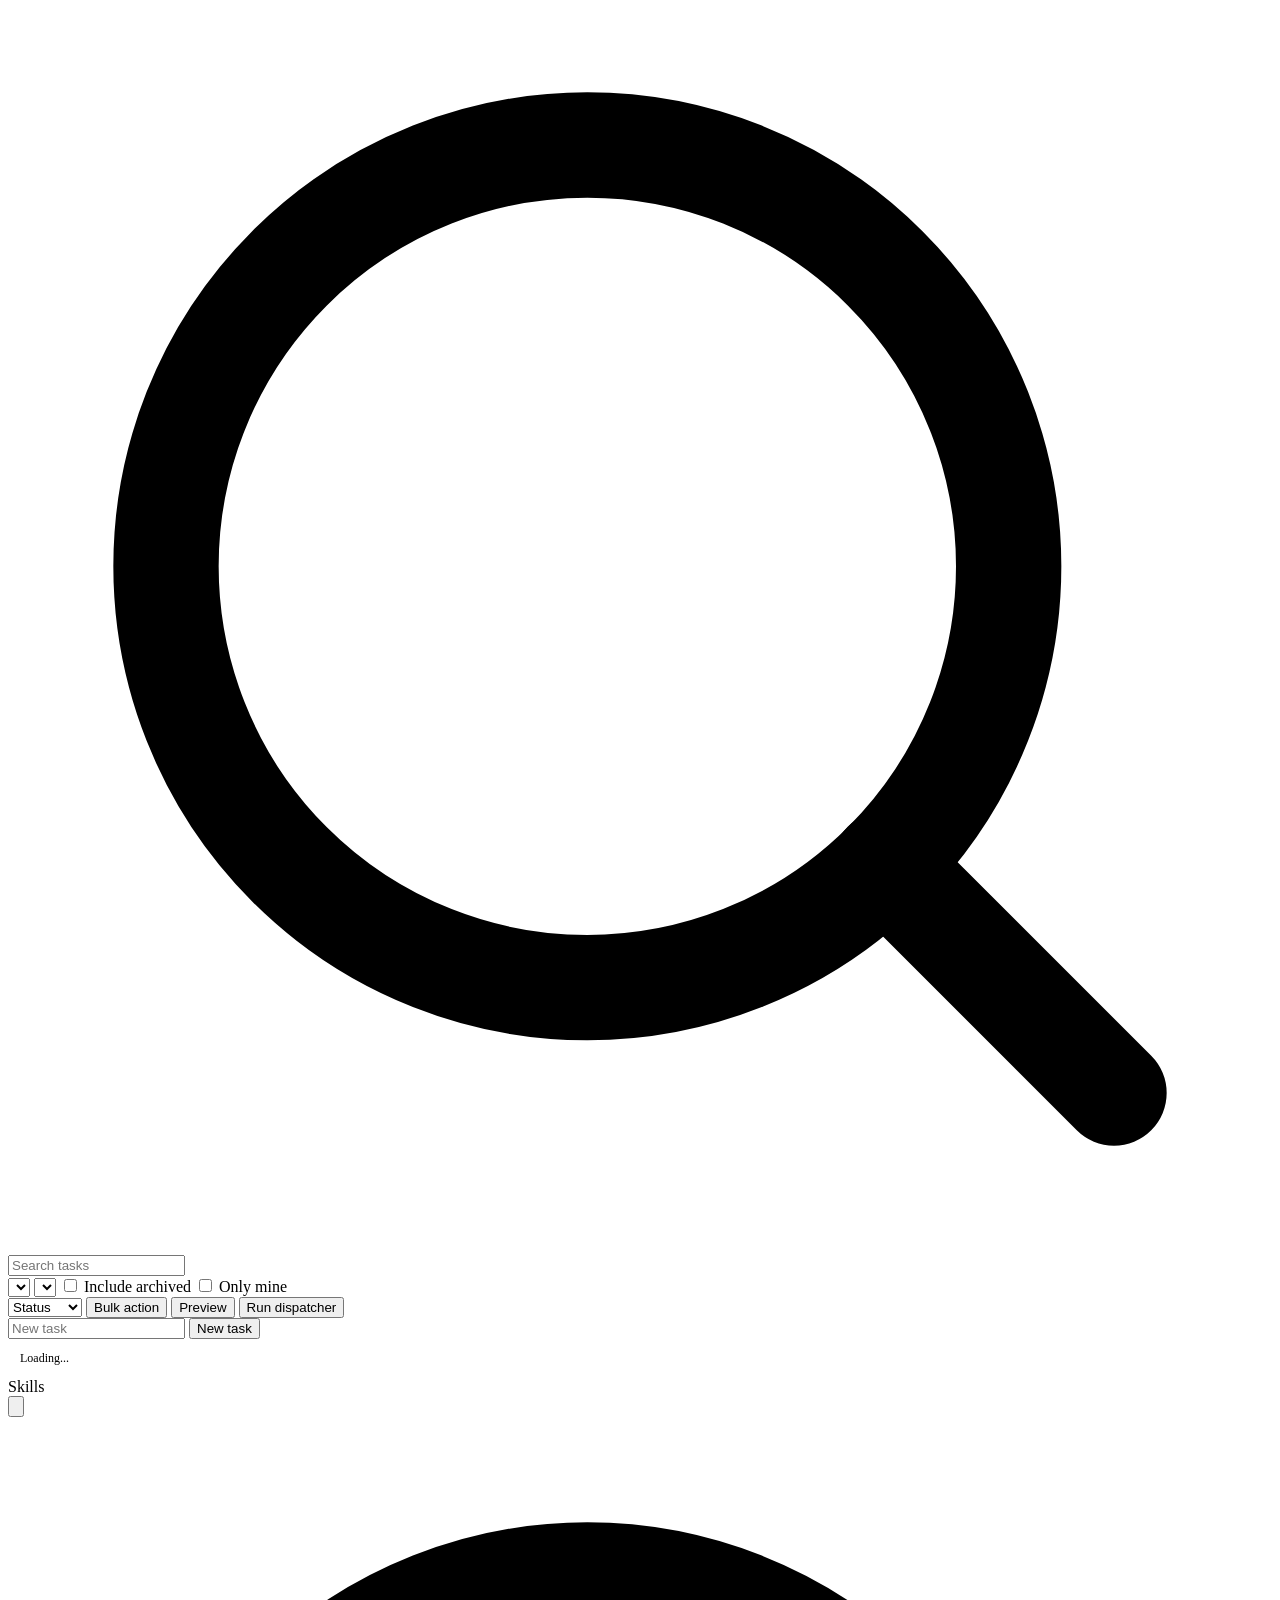
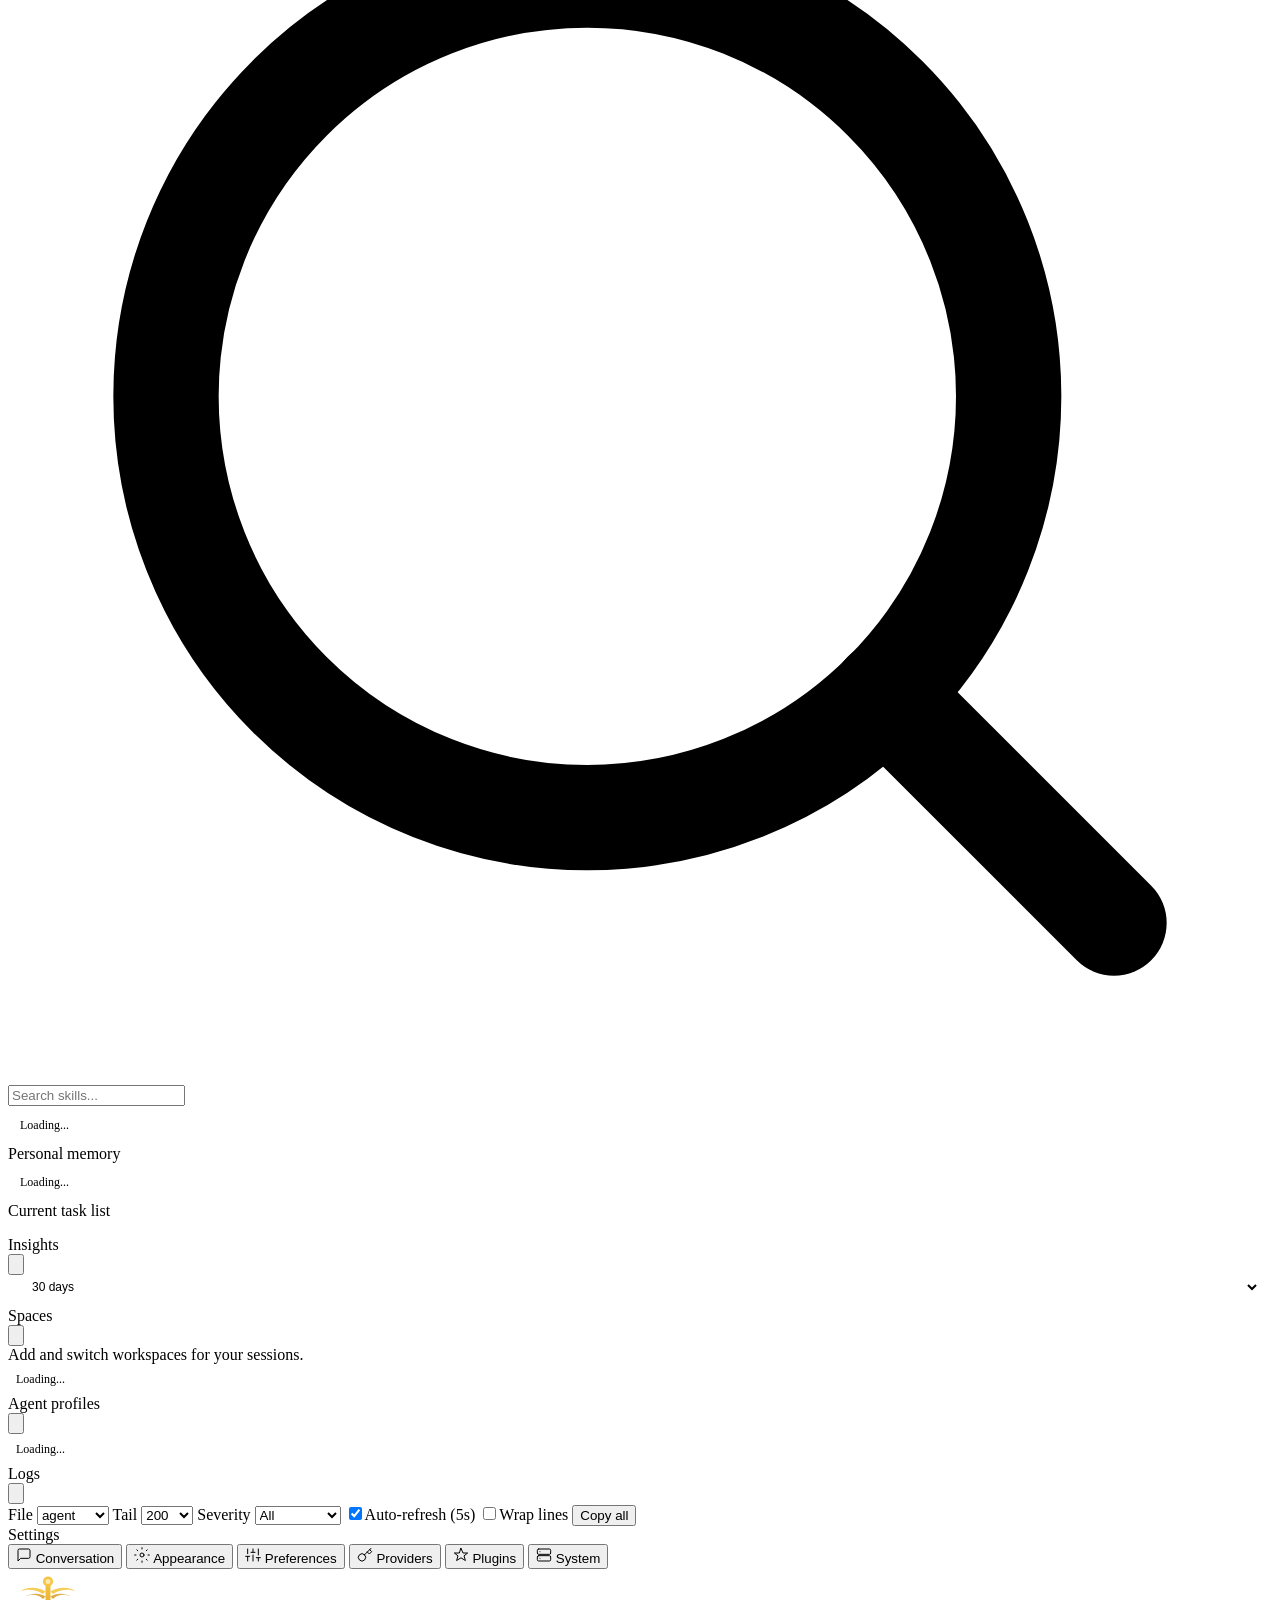
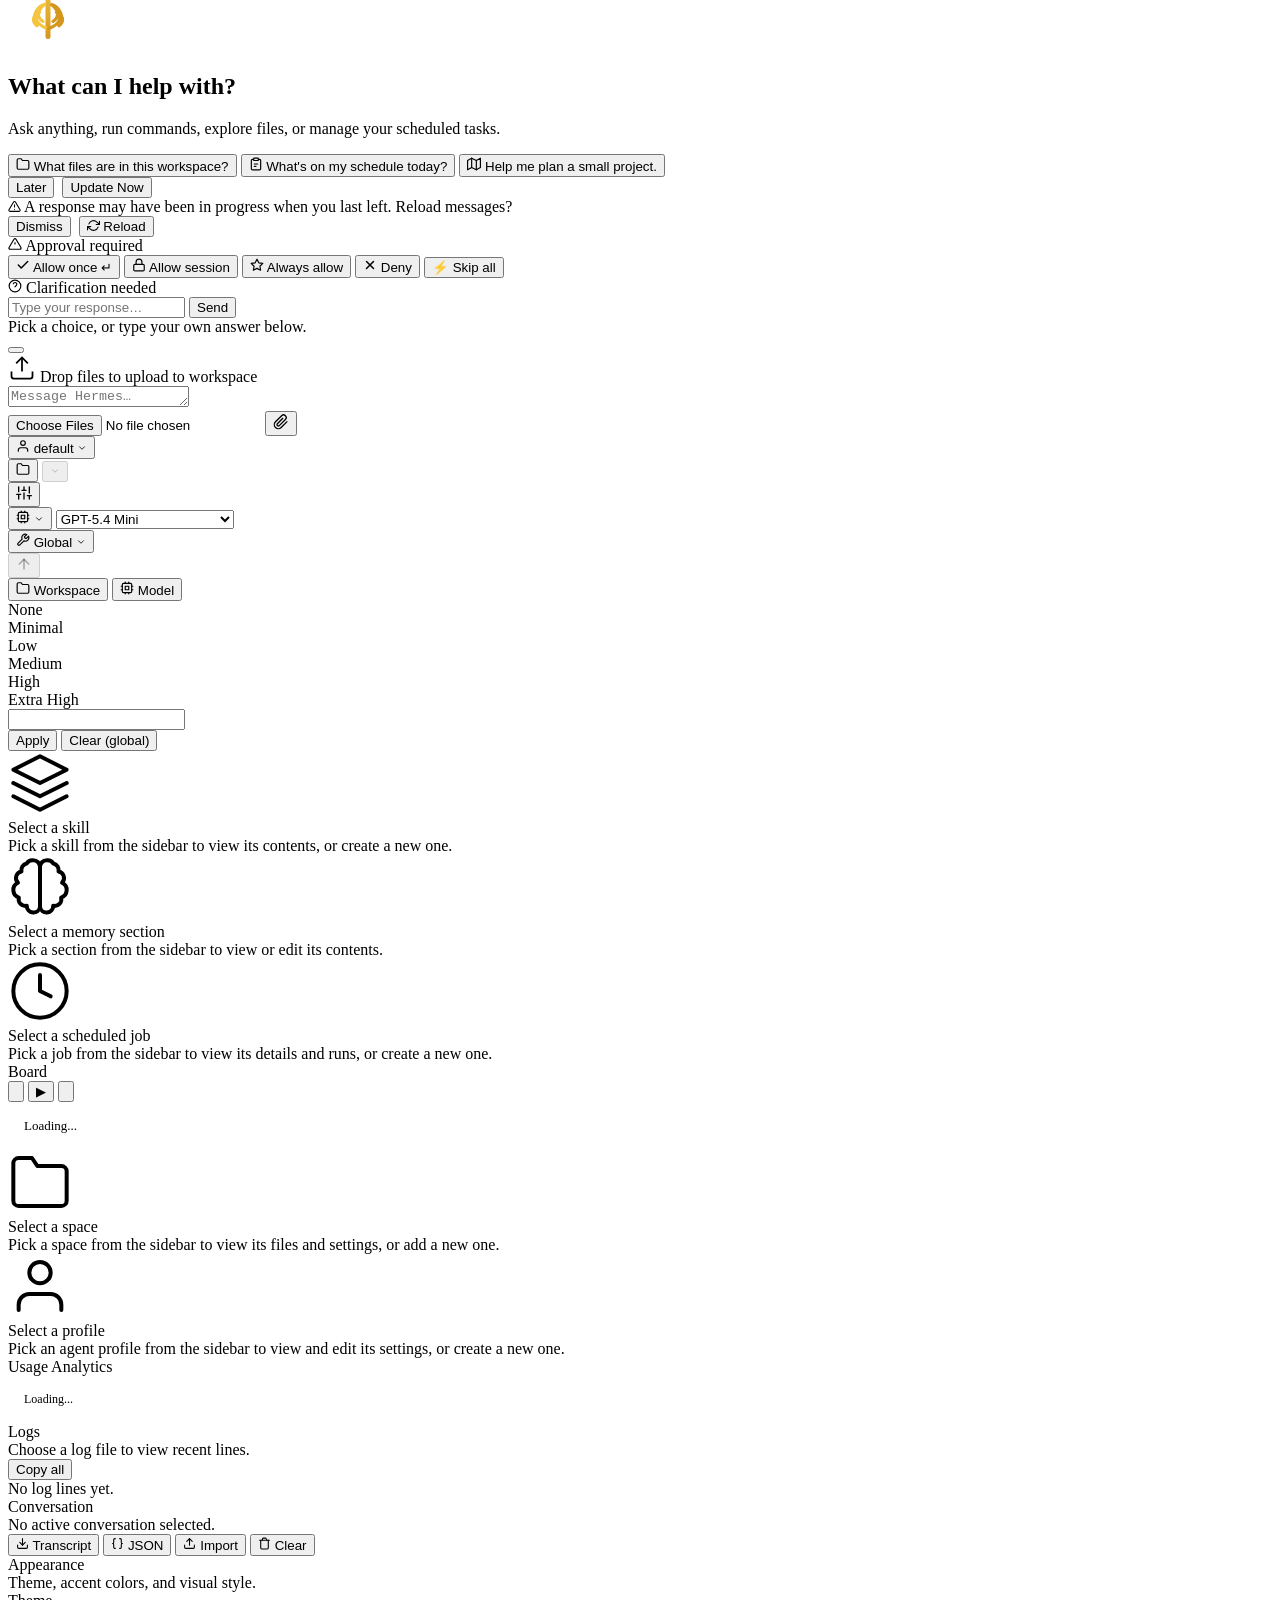
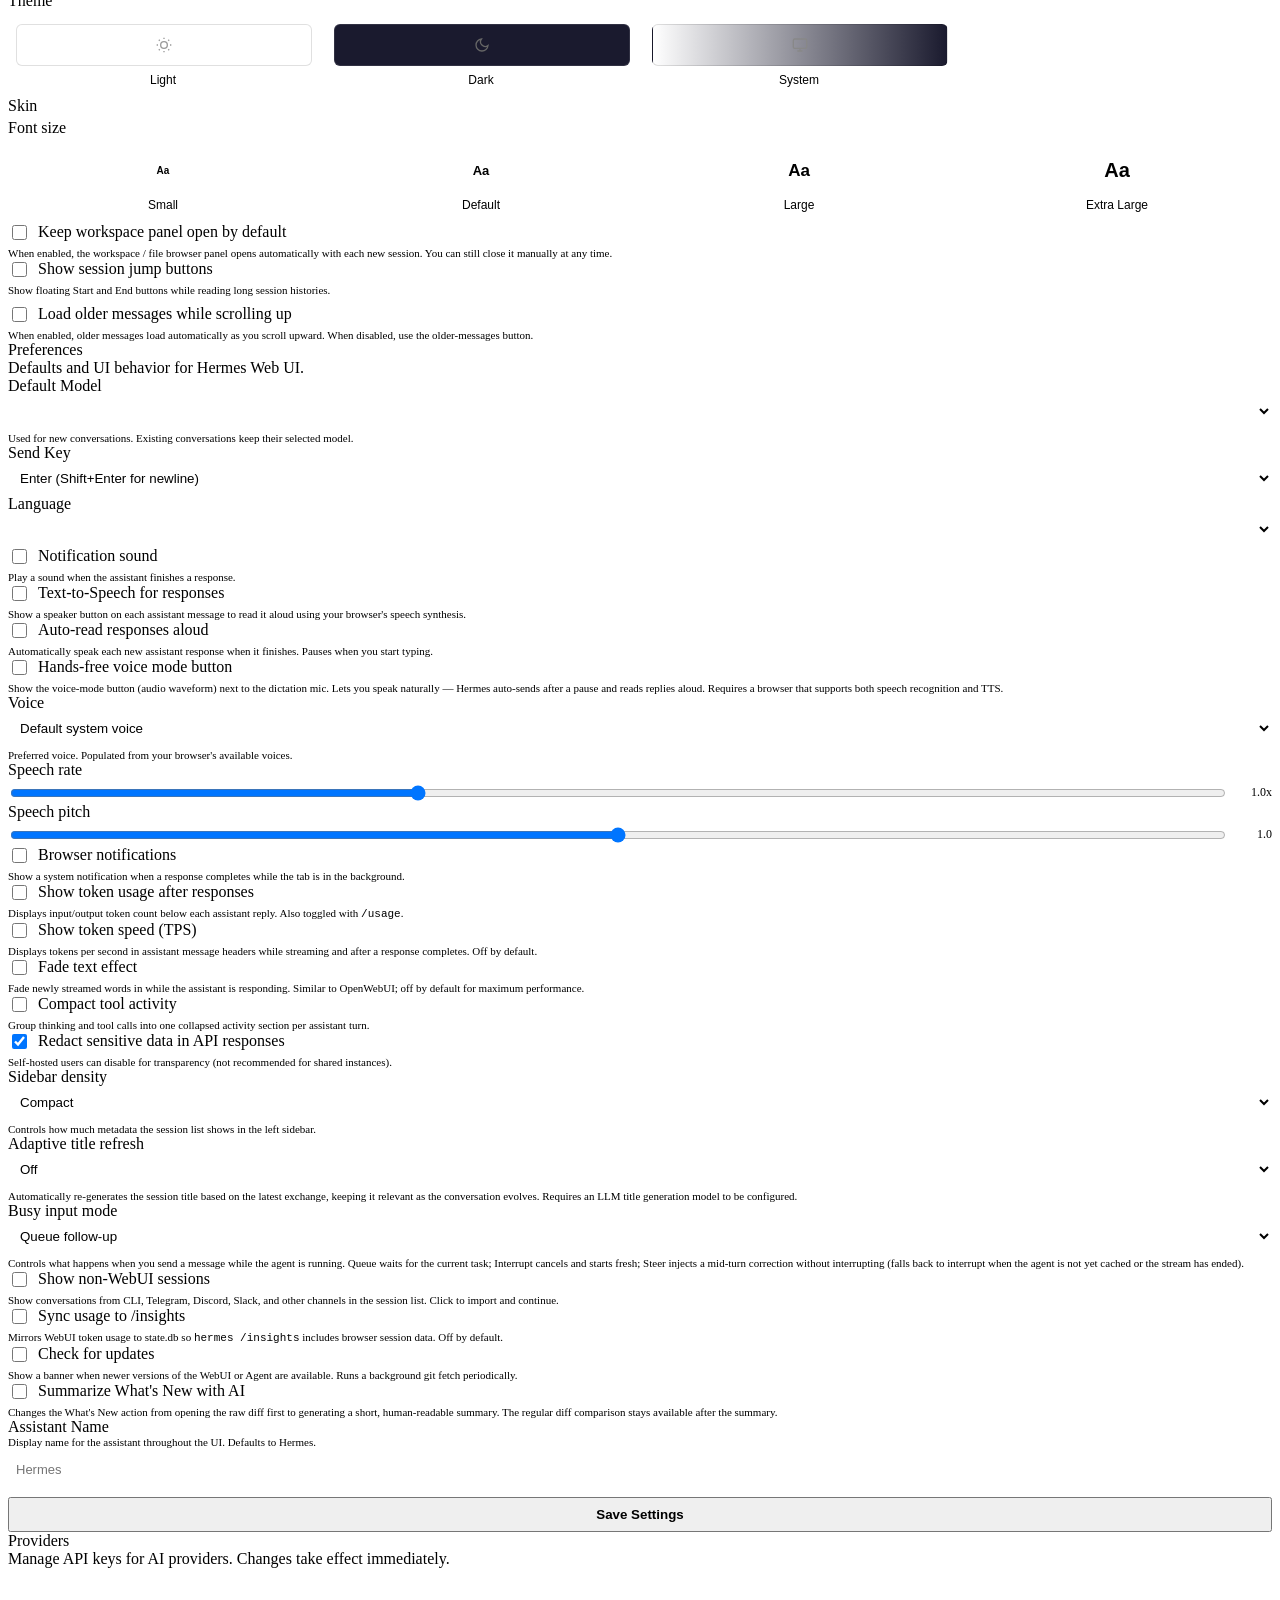
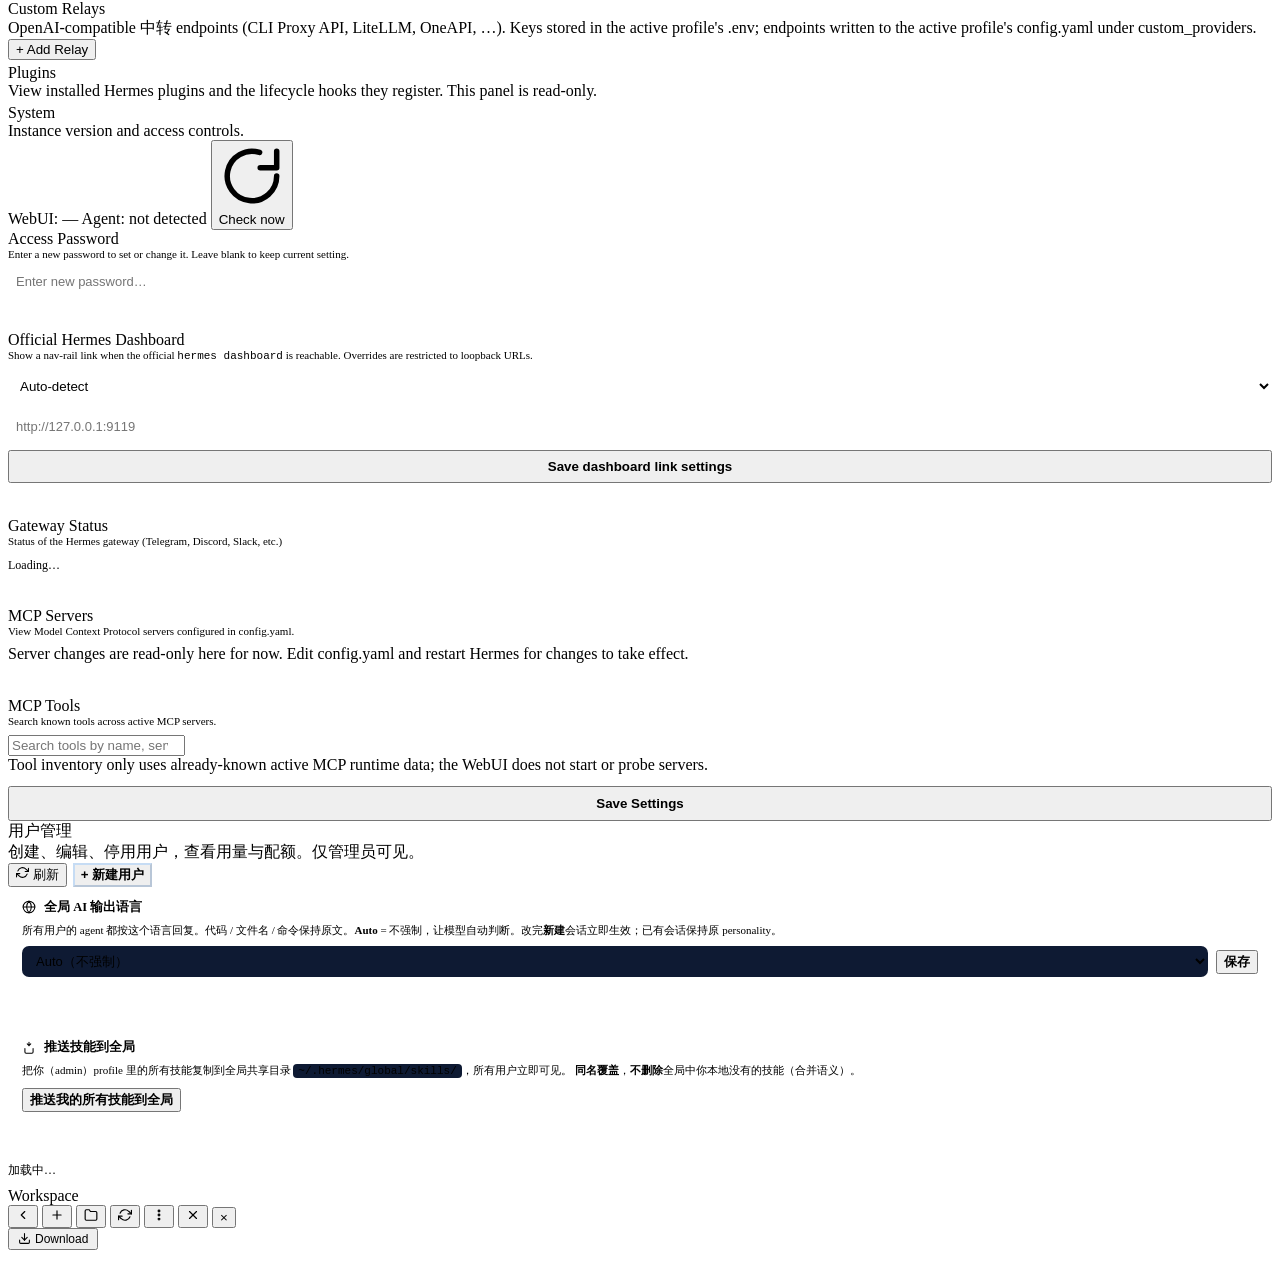
==== commit 392c1bb6: "feat(multi-user): admin one-click push all skills to global Adds a "推送我的所有技能到全局" button in the Admin" ====
--- a/static/index.html
+++ b/static/index.html
@@ -1249,6 +1249,22 @@
               <div id="adminOutputLanguageStatus" style="font-size:11px;color:var(--muted);margin-top:6px;min-height:14px"></div>
             </div>
 
+            <!-- ── 全局技能同步（admin 推送自己的技能给所有用户）─────── -->
+            <div class="settings-field" style="margin-bottom:18px;padding:12px 14px;background:var(--code-bg);border:1px solid var(--border);border-radius:10px">
+              <label style="display:flex;align-items:center;gap:8px;font-size:12.5px;font-weight:600;margin-bottom:6px">
+                <svg width="14" height="14" viewBox="0 0 24 24" fill="none" stroke="currentColor" stroke-width="1.8" stroke-linecap="round" stroke-linejoin="round" aria-hidden="true"><path d="M12 2v6m0 0l-3-3m3 3l3-3M5 13v6a2 2 0 0 0 2 2h10a2 2 0 0 0 2-2v-6"/></svg>
+                <span>推送技能到全局</span>
+              </label>
+              <div style="font-size:11px;color:var(--muted);margin-bottom:8px;line-height:1.5">
+                把你（admin）profile 里的所有技能复制到全局共享目录 <code style="font-family:var(--mono,monospace);background:var(--bg,#0e1a33);padding:1px 5px;border-radius:4px">~/.hermes/global/skills/</code>，所有用户立即可见。
+                <b>同名覆盖</b>，<b>不删除</b>全局中你本地没有的技能（合并语义）。
+              </div>
+              <button type="button" class="sm-btn" id="btnSyncSkillsToGlobal" onclick="adminSyncSkillsToGlobal()" style="font-weight:600">
+                推送我的所有技能到全局
+              </button>
+              <div id="adminSyncSkillsStatus" style="font-size:11px;color:var(--muted);margin-top:6px;min-height:14px"></div>
+            </div>
+
             <div id="adminUsersStatus" style="font-size:12px;color:var(--muted);margin-bottom:8px">加载中…</div>
             <div id="adminUsersTableWrap" class="admin-table-wrap"></div>
           </div>
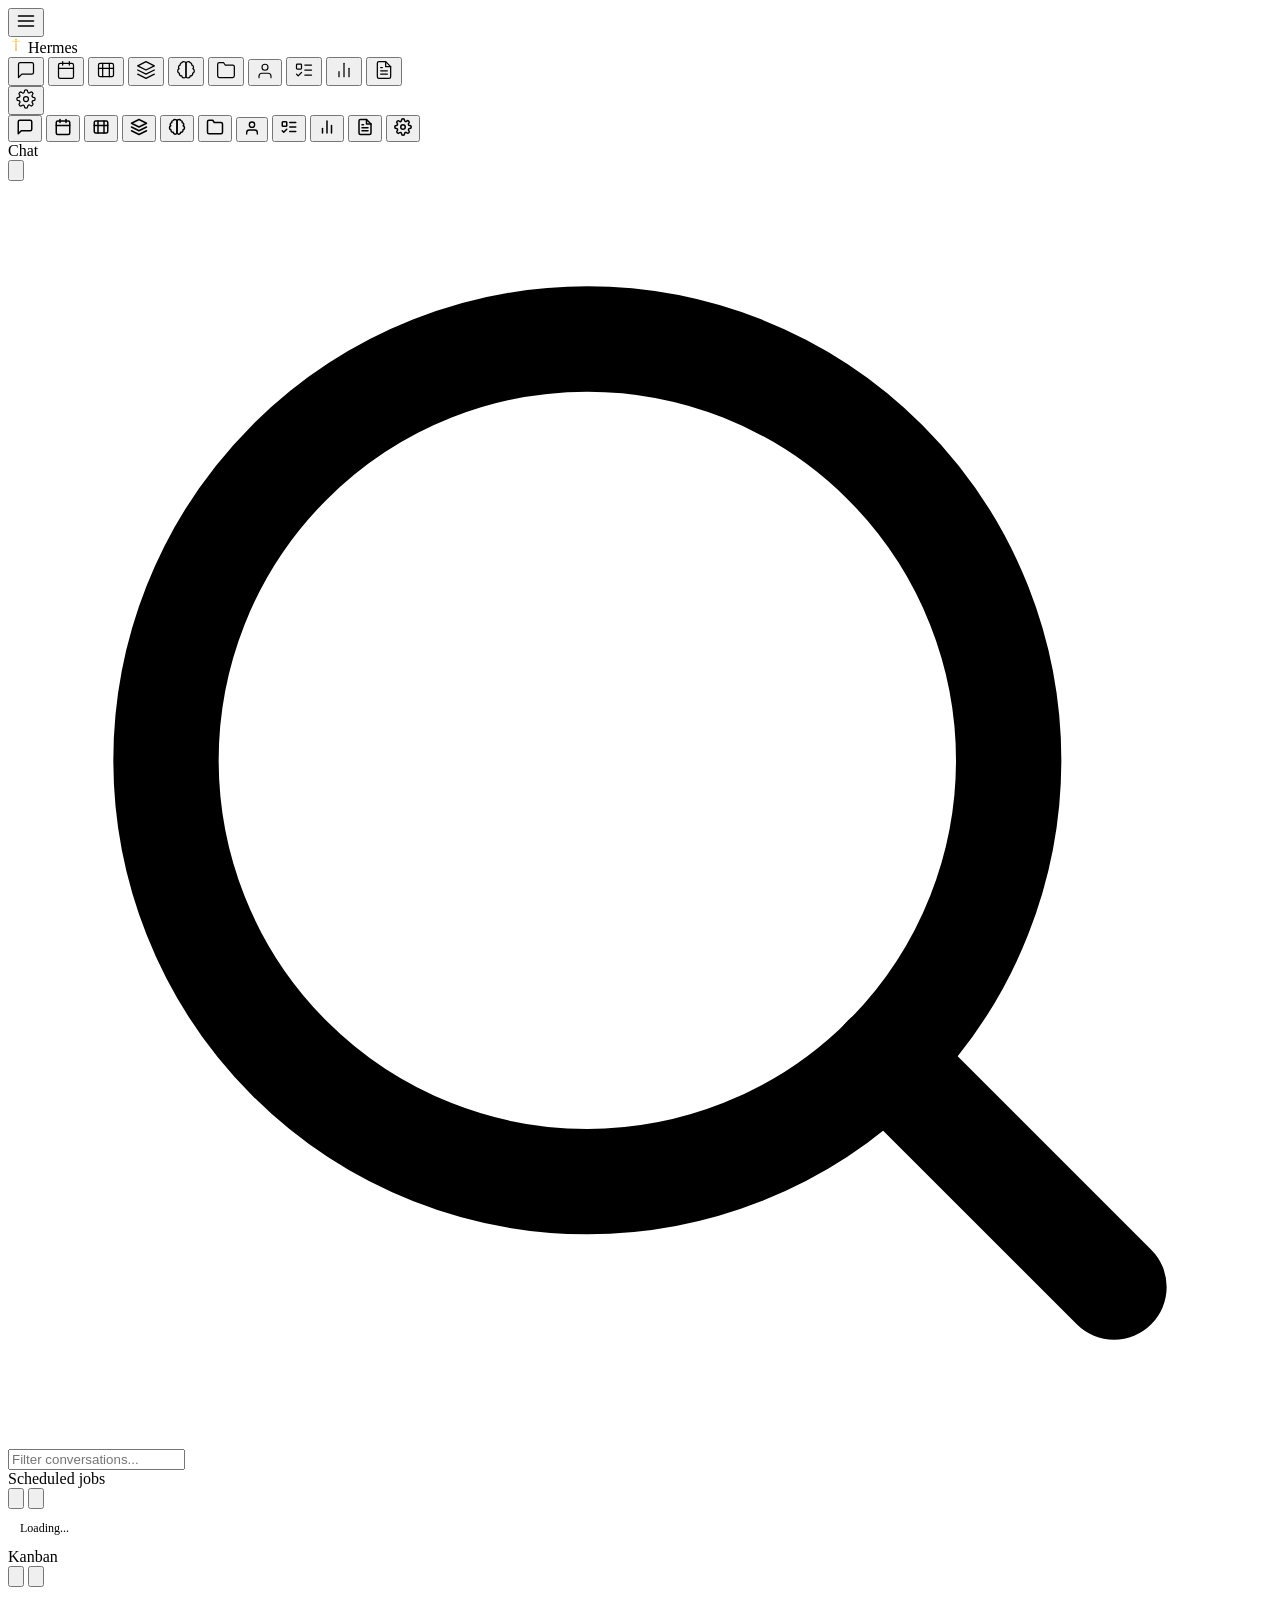
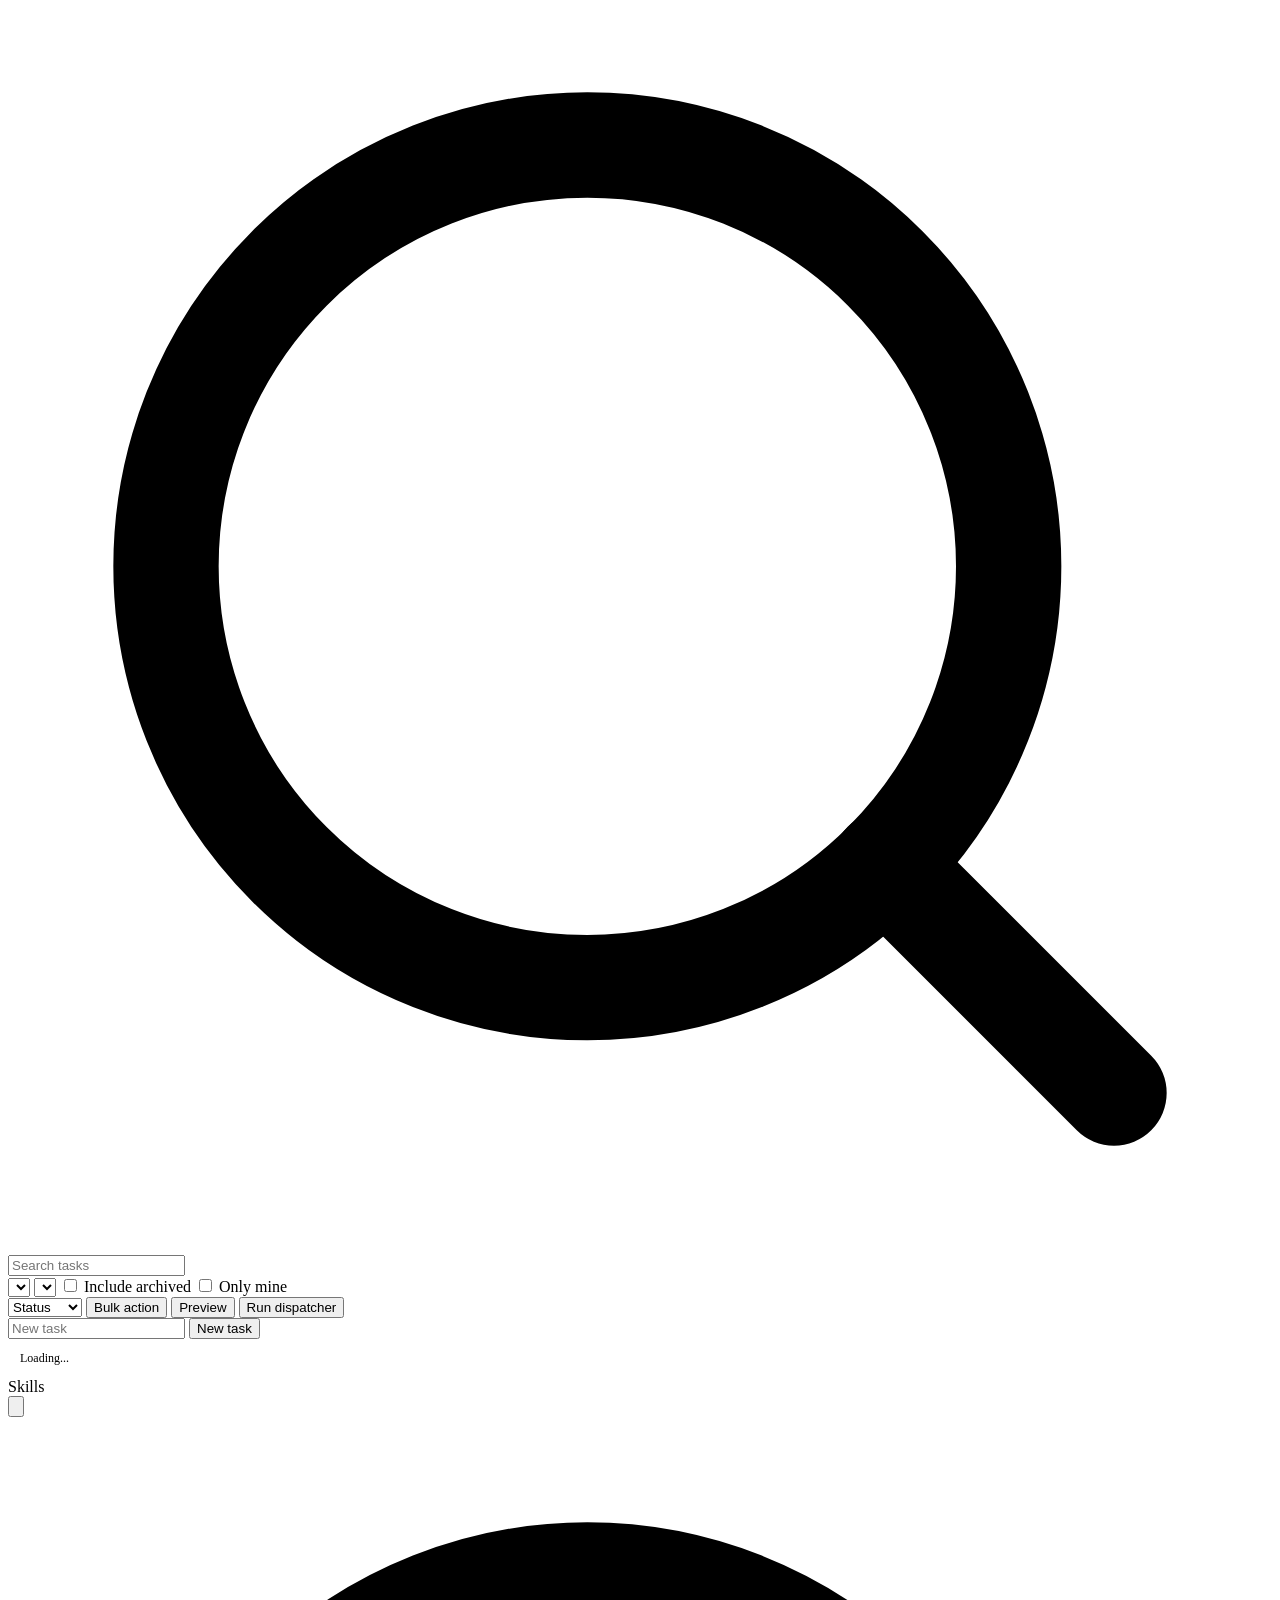
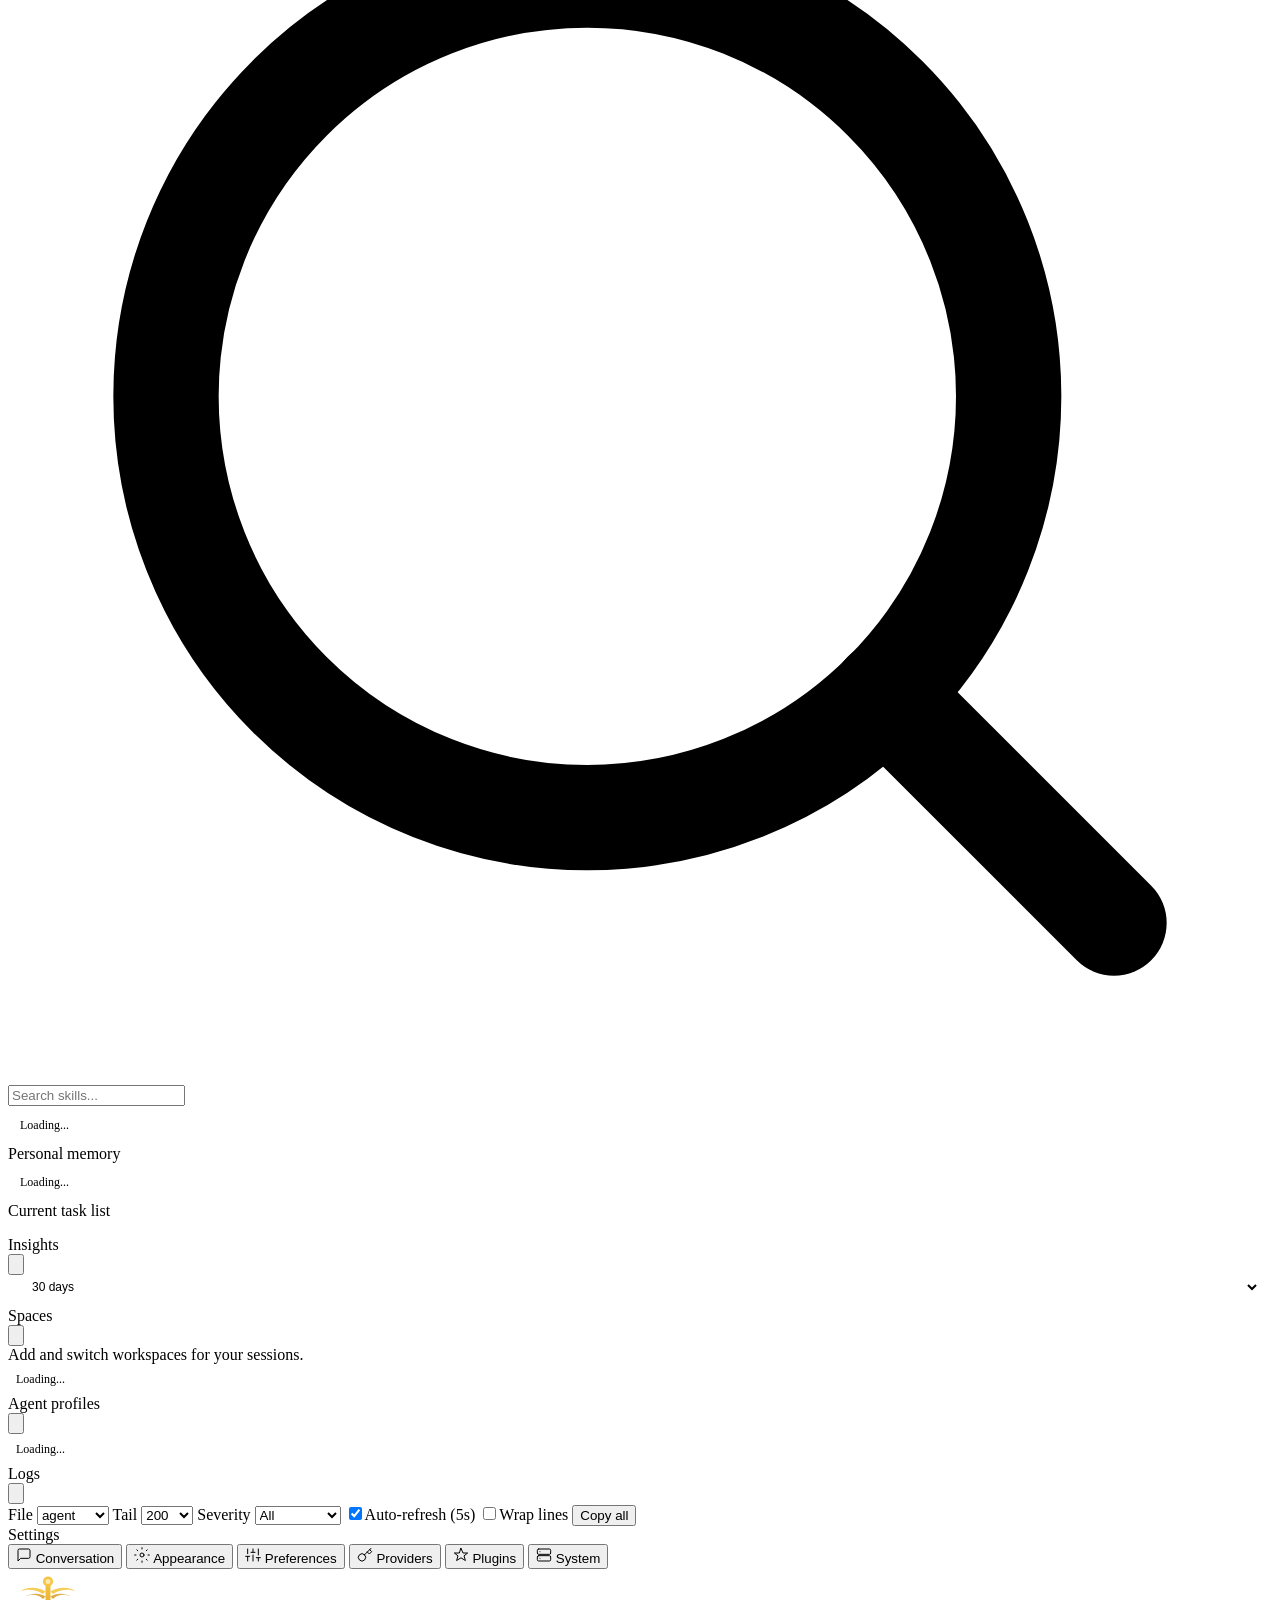
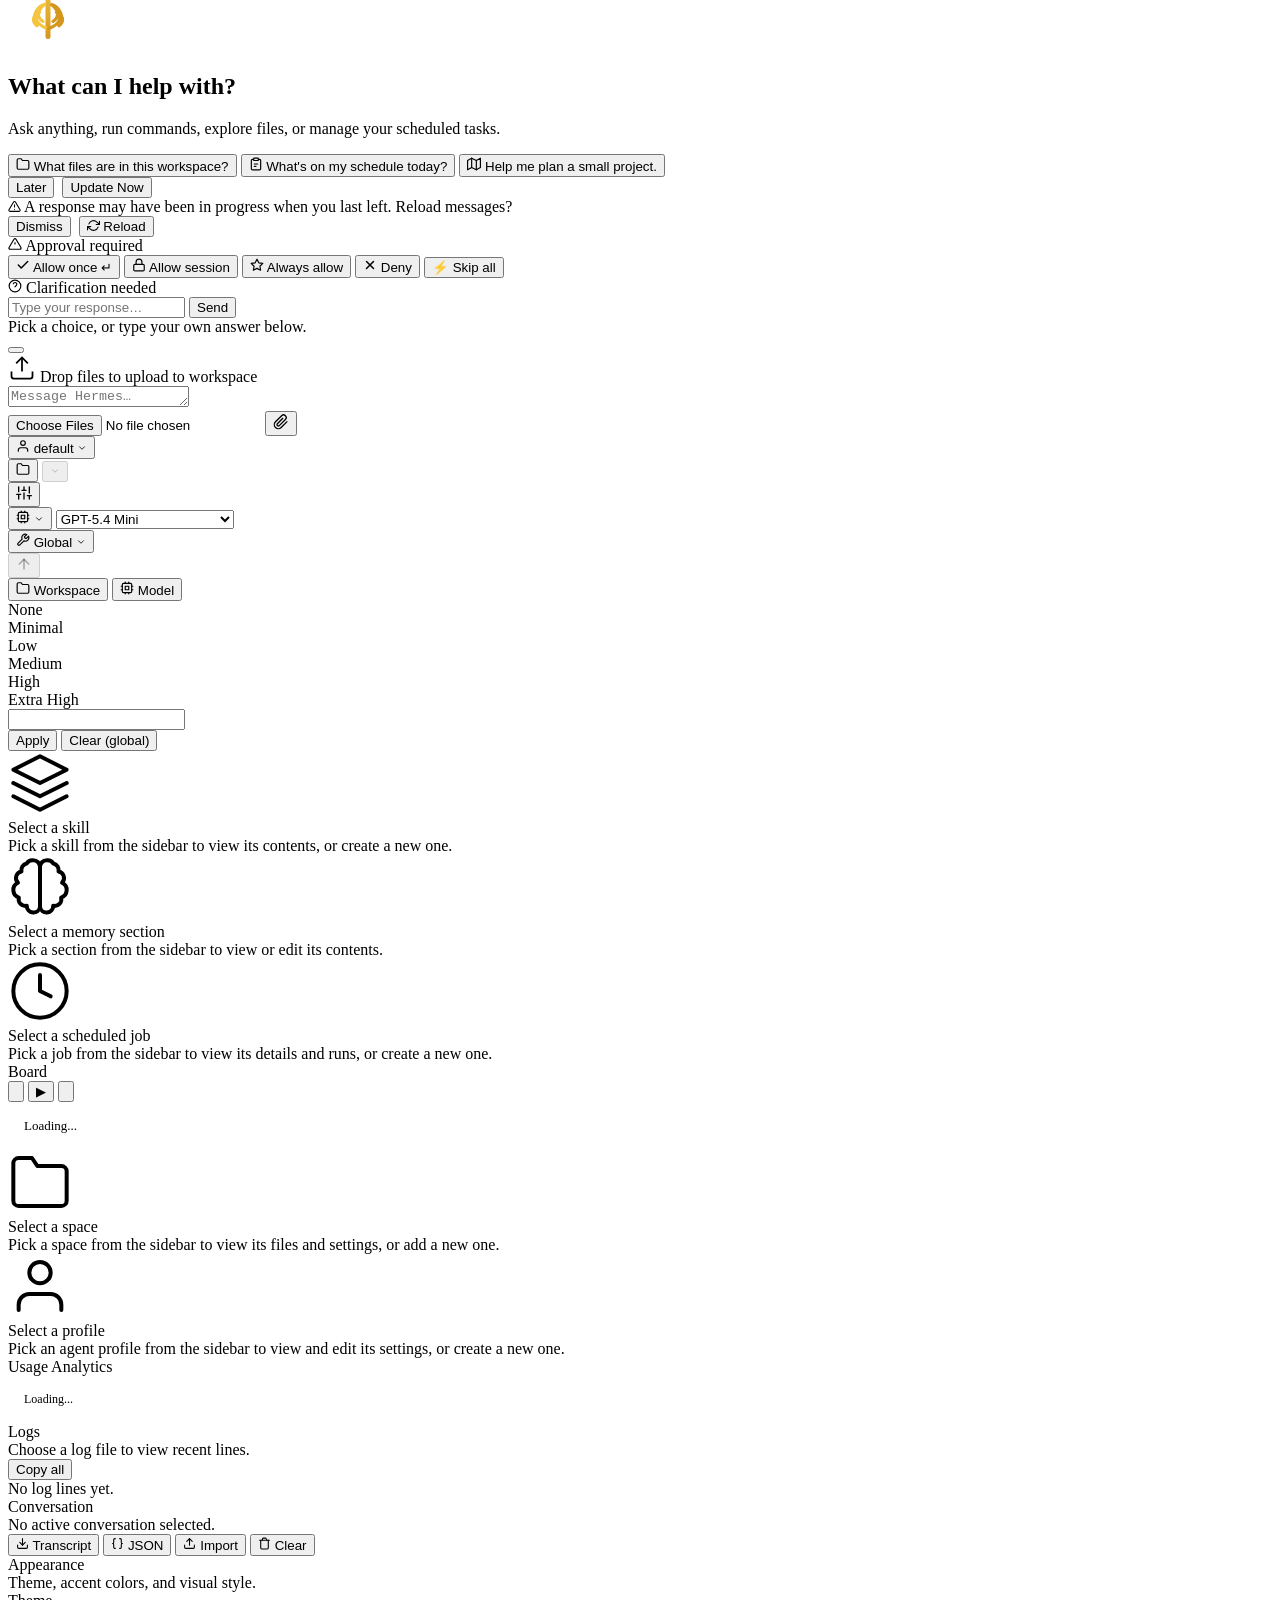
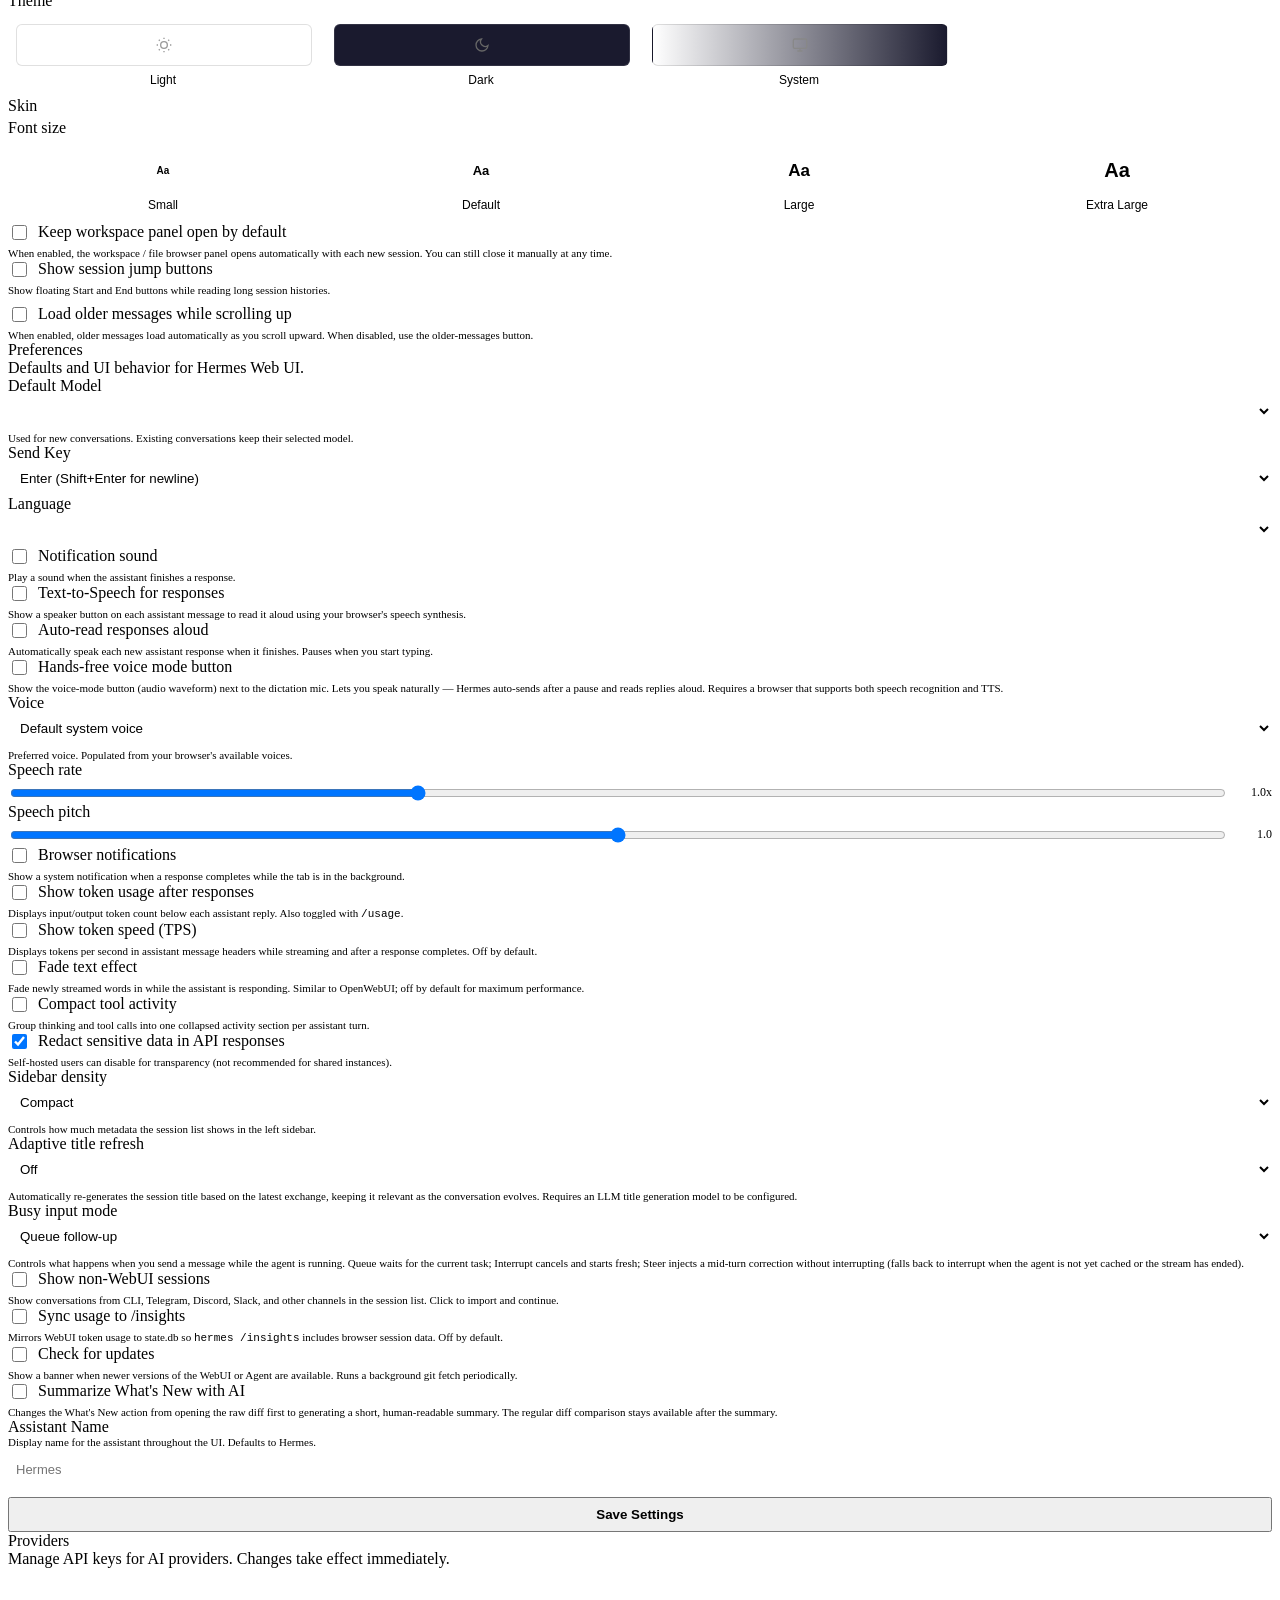
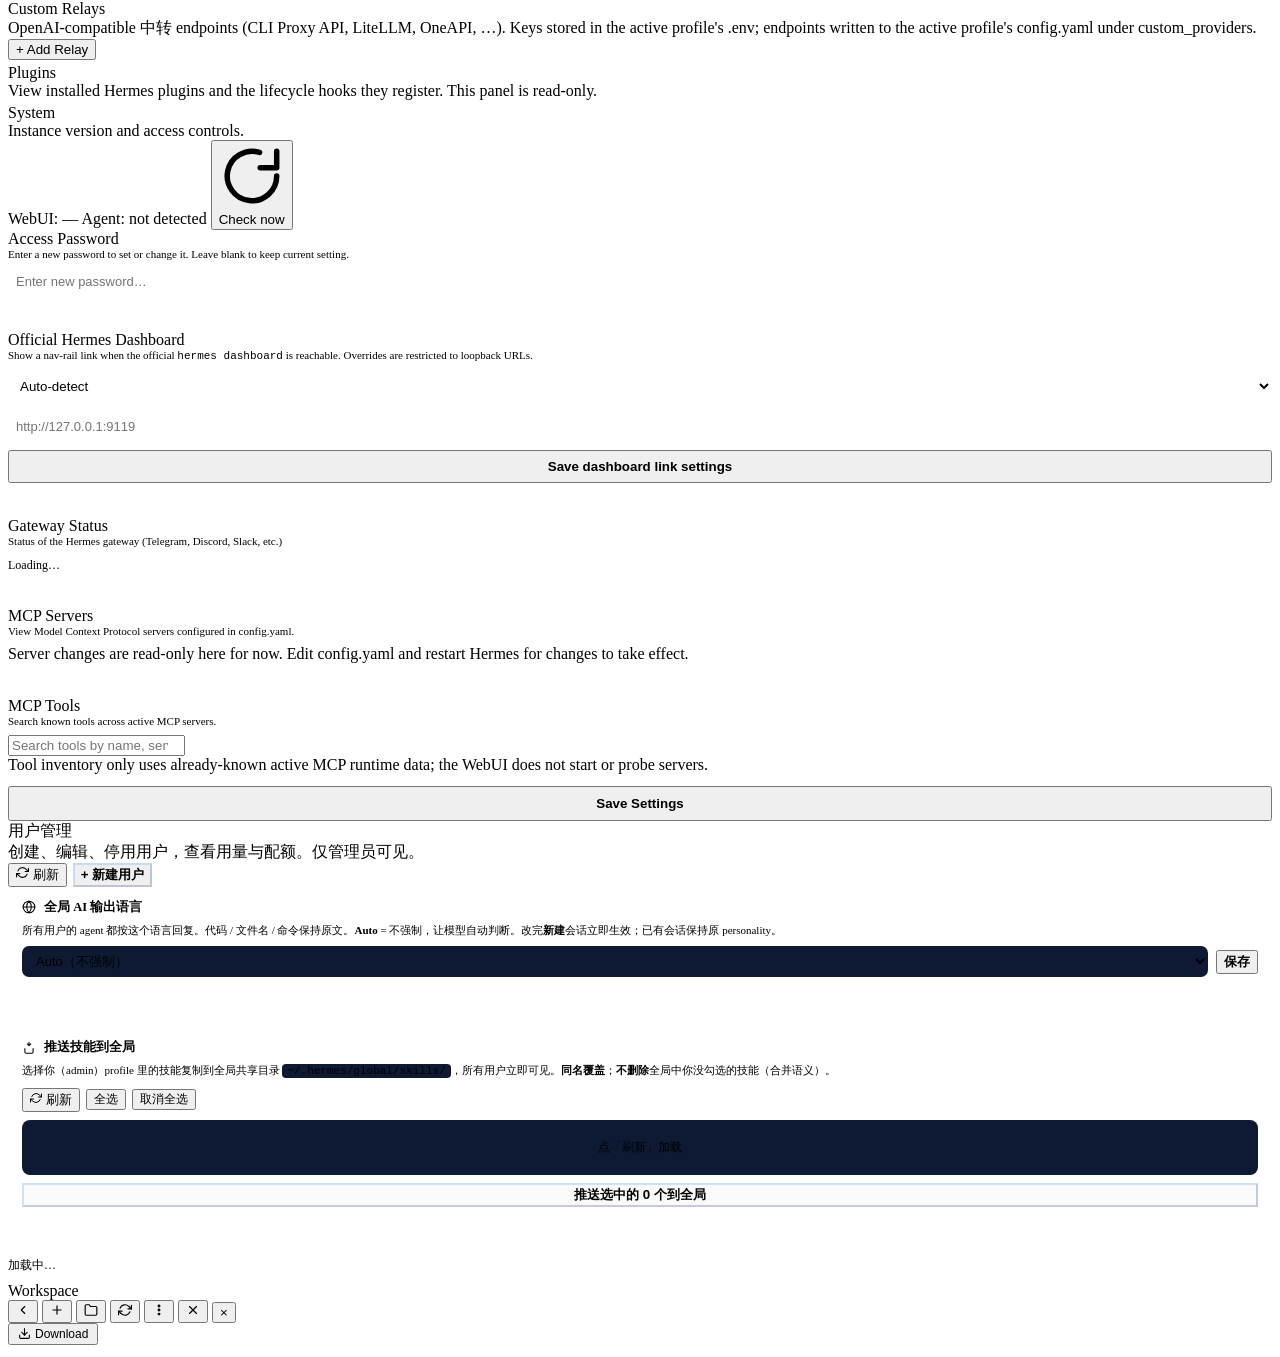
==== commit ee278501: "feat(multi-user): admin picks which skills to push to global (checklist) Replace the previous "push " ====
--- a/static/index.html
+++ b/static/index.html
@@ -1249,18 +1249,34 @@
               <div id="adminOutputLanguageStatus" style="font-size:11px;color:var(--muted);margin-top:6px;min-height:14px"></div>
             </div>
 
-            <!-- ── 全局技能同步（admin 推送自己的技能给所有用户）─────── -->
+            <!-- ── 全局技能同步（admin 选择技能推给所有用户）─────────── -->
             <div class="settings-field" style="margin-bottom:18px;padding:12px 14px;background:var(--code-bg);border:1px solid var(--border);border-radius:10px">
               <label style="display:flex;align-items:center;gap:8px;font-size:12.5px;font-weight:600;margin-bottom:6px">
                 <svg width="14" height="14" viewBox="0 0 24 24" fill="none" stroke="currentColor" stroke-width="1.8" stroke-linecap="round" stroke-linejoin="round" aria-hidden="true"><path d="M12 2v6m0 0l-3-3m3 3l3-3M5 13v6a2 2 0 0 0 2 2h10a2 2 0 0 0 2-2v-6"/></svg>
                 <span>推送技能到全局</span>
               </label>
               <div style="font-size:11px;color:var(--muted);margin-bottom:8px;line-height:1.5">
-                把你（admin）profile 里的所有技能复制到全局共享目录 <code style="font-family:var(--mono,monospace);background:var(--bg,#0e1a33);padding:1px 5px;border-radius:4px">~/.hermes/global/skills/</code>，所有用户立即可见。
-                <b>同名覆盖</b>，<b>不删除</b>全局中你本地没有的技能（合并语义）。
-              </div>
-              <button type="button" class="sm-btn" id="btnSyncSkillsToGlobal" onclick="adminSyncSkillsToGlobal()" style="font-weight:600">
-                推送我的所有技能到全局
+                选择你（admin）profile 里的技能复制到全局共享目录 <code style="font-family:var(--mono,monospace);background:var(--bg,#0e1a33);padding:1px 5px;border-radius:4px">~/.hermes/global/skills/</code>，所有用户立即可见。<b>同名覆盖</b>；<b>不删除</b>全局中你没勾选的技能（合并语义）。
+              </div>
+
+              <!-- 工具栏：刷新 / 全选 / 反选 -->
+              <div style="display:flex;gap:6px;align-items:center;margin-bottom:8px;flex-wrap:wrap">
+                <button type="button" class="sm-btn" onclick="adminLoadSkillsToSync()" title="刷新列表">
+                  <svg width="12" height="12" viewBox="0 0 24 24" fill="none" stroke="currentColor" stroke-width="2" stroke-linecap="round" stroke-linejoin="round" aria-hidden="true"><polyline points="23 4 23 10 17 10"/><polyline points="1 20 1 14 7 14"/><path d="M3.51 9a9 9 0 0 1 14.85-3.36L23 10M1 14l4.64 4.36A9 9 0 0 0 20.49 15"/></svg>
+                  <span>刷新</span>
+                </button>
+                <button type="button" class="sm-btn" onclick="adminToggleAllSyncSkills(true)" style="font-size:11.5px">全选</button>
+                <button type="button" class="sm-btn" onclick="adminToggleAllSyncSkills(false)" style="font-size:11.5px">取消全选</button>
+                <span id="adminSyncSelectedCount" style="font-size:11px;color:var(--muted);margin-left:auto"></span>
+              </div>
+
+              <!-- 技能 checklist -->
+              <div id="adminSyncSkillsList" style="max-height:240px;overflow-y:auto;background:var(--bg,#0e1a33);border:1px solid var(--border);border-radius:8px;padding:6px;font-size:12.5px">
+                <div style="padding:14px;text-align:center;color:var(--muted);font-size:11.5px">点「刷新」加载</div>
+              </div>
+
+              <button type="button" class="sm-btn" id="btnSyncSkillsToGlobal" onclick="adminSyncSelectedSkills()" disabled style="margin-top:8px;font-weight:600;color:var(--accent);border-color:rgba(124,185,255,.35);width:100%">
+                推送选中的 0 个到全局
               </button>
               <div id="adminSyncSkillsStatus" style="font-size:11px;color:var(--muted);margin-top:6px;min-height:14px"></div>
             </div>
